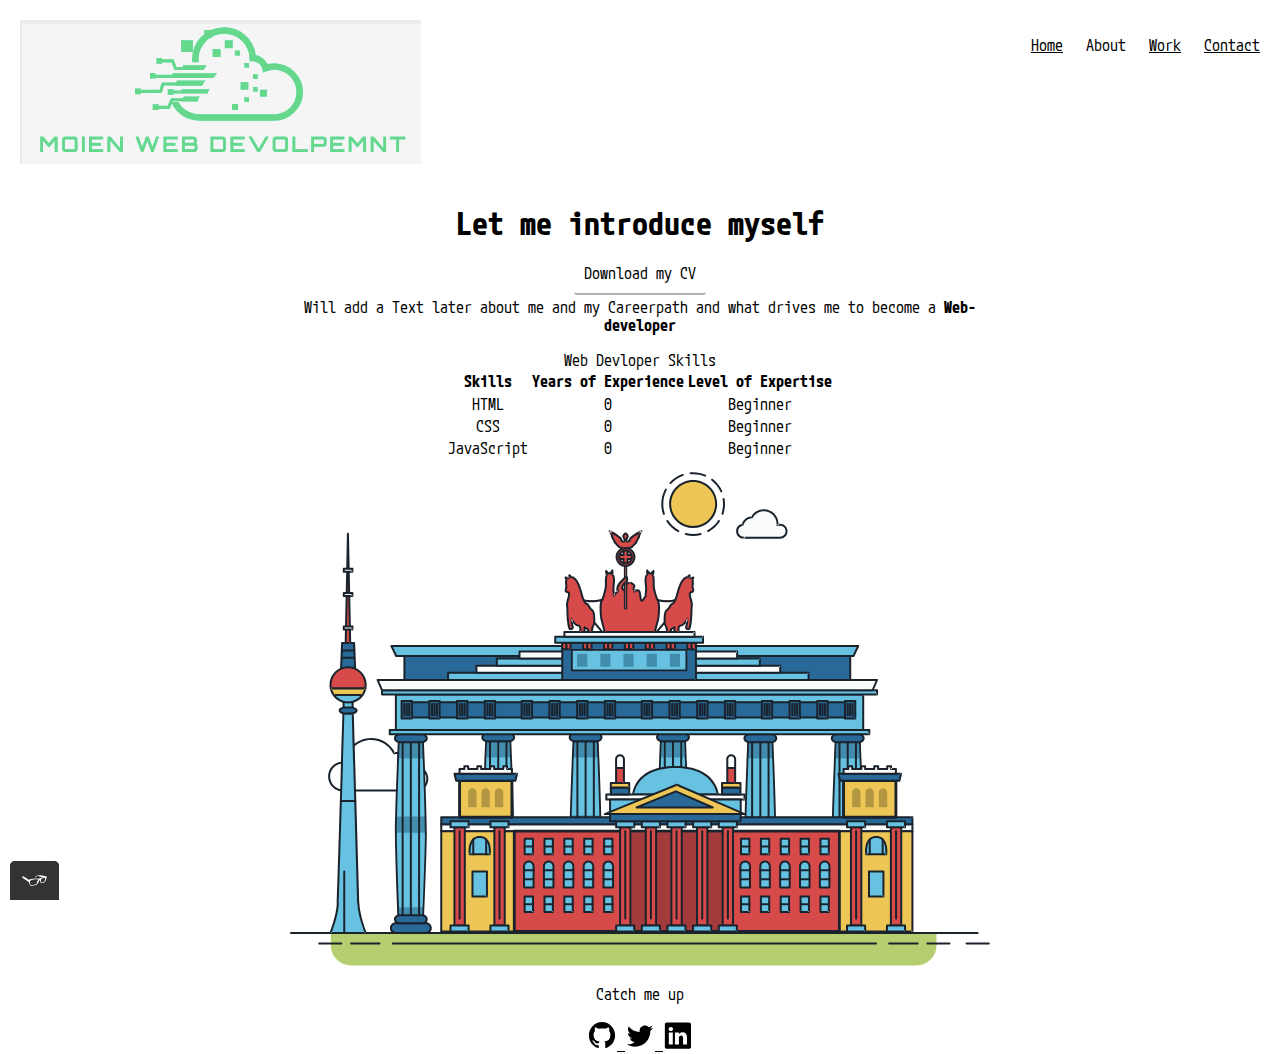
==== about.html @ 2fce2533 "Initial commit" ====
<!DOCTYPE html>
    <html>

    <head>
      <meta charset="utf-8">
      <meta name="viewport" content="width=device-width, initial-scale=1">
      <title>About Moin Etemadi</title>
      <link rel="shortcut icon" href="favicon.ico" type="image/x-icon" />
      <link rel="stylesheet" type="text/css" href="./css/normalize.css">
      <link rel="preconnect" href="https://fonts.googleapis.com">
      <link rel="preconnect" href="https://fonts.gstatic.com" crossorigin>
      <link href="https://fonts.googleapis.com/css2?family=M+PLUS+Code+Latin:wght@100&display=swap" rel="stylesheet">
      <link rel="stylesheet" type="text/css" href="css/styles.css">

    </head>

    <body>
      <header class="page-header">
    <img src="img/Logo.jpg" class="profile__Logo" alt="Logo">
    <nav class="page-header__item">
      <ul role="menubar" class="navigation-list">
        <li role="presentation">
          <a href="index.html" role="menuitem" class="navigation-list__item">Home</a>
        </li>
        <li role="presentation">
          <a href="about.html" role="menuitem" class="navigation-list__item navigation-list__item--active">About</a>
        </li>
        <li role="presentation">
          <a href="work.html" role="menuitem" class="navigation-list__item">Work</a>
        </li>
        <li role="presentation">
          <a href="contact.html" role="menuitem" class="navigation-list__item">Contact</a>
        </li>
      </ul>
    </nav>
    </header>
      <main class="about">
        <h1>Let me introduce myself </h1>
        <div>
          <a href= "https://drive.google.com/file/d/1DNandlMJC_cjnL_VWM9r4__H_6PjHU8w/view?usp=sharing" class="button1" download role="download PDF-Document">Download my CV </a>
        </div>    

        <div>
          <p> Will add a Text later about me and my Careerpath and what drives me to become a <strong> Web-developer</strong></p>


          <table Class="table">
            <caption>Web Devloper Skills</caption>
            
            <thead>
              <tr>
                <th>Skills</th>
                <th>Years of Experience</th>
                <th>Level of Expertise</th>
              </tr>
            </thead>
            <tbody>
              <tr>
                <td>HTML</td>
                <td>0</td>
                <td>Beginner</td>
              </tr>
              <tr>
                <td>CSS</td>
                <td>0</td>
                <td>Beginner</td>
              </tr>
              <tr>
                <td>JavaScript</td>
                <td>0</td>
                <td>Beginner</td>
              </tr>
            </tbody>
          </table>
        </div>

        <svg id="about-picture" xmlns="http://www.w3.org/2000/svg" class="berlin-illustration" height="auto" viewBox="0 0 700 505" xmlns:xlink="http://www.w3.org/1999/xlink">
        <defs>
            <polygon id="a" points=".06 231.917 .06 .929 688.717 .929 688.717 231.917"></polygon>
        </defs>
        <g fill="none" fill-rule="evenodd">
          <g transform="translate(0 241)" class="cloud-front">
          <path fill="#1A232C" d="M87.602,29 L87.602,28 C87.326,28.001 87.103,28.024 86.927,28.033 L86.979,29.031 L87.947,28.78 C85.741,20.282 78.041,14.002 68.852,14 C67.858,14 66.904,14.096 65.98,14.231 L66.125,15.22 L67.019,14.772 C62.626,6.015 53.567,0.001 43.102,0 C29.041,0.002 17.524,10.848 16.443,24.632 L17.44,24.71 L17.606,23.724 C16.803,23.589 15.969,23.5 15.102,23.5 C6.817,23.501 0.102,30.215 0.102,38.5 C0.102,46.785 6.817,53.499 15.102,53.5 L87.602,53.5 C94.644,53.499 100.351,47.792 100.352,40.75 C100.351,33.708 94.644,28.001 87.602,28 L87.602,30 C90.573,30 93.254,31.202 95.203,33.149 C97.15,35.097 98.351,37.778 98.352,40.75 C98.351,43.722 97.15,46.403 95.203,48.351 C93.254,50.298 90.573,51.5 87.602,51.5 L15.102,51.5 C11.509,51.5 8.265,50.046 5.909,47.692 C3.555,45.337 2.102,42.093 2.102,38.5 C2.102,34.907 3.555,31.663 5.909,29.308 C8.265,26.954 11.509,25.5 15.102,25.5 C15.831,25.5 16.553,25.575 17.273,25.697 C17.551,25.743 17.832,25.672 18.055,25.499 C18.277,25.325 18.414,25.07 18.436,24.789 C19.436,12.04 30.094,1.998 43.102,2 C52.786,1.999 61.163,7.564 65.231,15.669 C65.425,16.055 65.842,16.272 66.27,16.21 C67.132,16.084 67.988,16 68.852,16 C77.108,15.998 84.027,21.647 86.011,29.283 C86.13,29.741 86.557,30.054 87.031,30.03 C87.27,30.017 87.457,29.999 87.602,30 L87.602,29" transform="translate(38 36)"></path>
            </g>
            <path fill="#B5CE6F" d="M646.484,484.382 C646.484,489.501 644.531,494.62 640.627,498.525 C636.722,502.43 631.603,504.382 626.484,504.382 L60.873,504.382 C55.754,504.382 50.636,502.43 46.731,498.525 C42.826,494.62 40.873,489.501 40.873,484.382 L40.873,471.917 L646.484,471.917 L646.484,484.382"></path>
            <polyline fill="#67C2E2" points="334.824 185.029 101.449 185.029 106.209 195.08 563.438 195.08 568.2 185.029 334.824 185.029"></polyline>
            <path fill="#1A232C" d="M334.824,185.029 L334.824,184.029 L101.449,184.029 C101.104,184.029 100.788,184.203 100.604,184.494 C100.42,184.785 100.398,185.146 100.545,185.457 L105.306,195.508 C105.471,195.856 105.824,196.079 106.209,196.079 L563.438,196.079 C563.824,196.079 564.177,195.856 564.342,195.508 L569.104,185.457 C569.251,185.146 569.229,184.785 569.045,184.494 C568.861,184.203 568.544,184.029 568.2,184.029 L334.824,184.029 L334.824,186.029 L566.62,186.029 L562.806,194.08 L106.842,194.08 L103.029,186.029 L334.824,186.029 L334.824,185.029"></path>
            <polygon fill="#296997" points="114.416 218.974 560.222 218.974 560.222 195.08 114.416 195.08"></polygon>
            <path fill="#1A232C" d="M560.222,218.974 L560.222,217.974 L115.416,217.974 L115.416,196.079 L559.222,196.079 L559.222,218.974 L560.222,218.974 L560.222,217.974 L560.222,218.974 L561.222,218.974 L561.222,195.08 C561.222,194.816 561.115,194.559 560.929,194.372 C560.742,194.186 560.485,194.08 560.222,194.08 L114.416,194.08 C114.152,194.08 113.895,194.186 113.708,194.372 C113.522,194.559 113.416,194.816 113.416,195.08 L113.416,218.974 C113.416,219.237 113.522,219.495 113.708,219.681 C113.895,219.867 114.152,219.974 114.416,219.974 L560.222,219.974 C560.485,219.974 560.742,219.867 560.929,219.681 C561.115,219.495 561.222,219.237 561.222,218.974 L560.222,218.974"></path>
            <polygon fill="#67C2E2" points="105.85 269.08 573.225 269.08 573.225 233.398 105.85 233.398"></polygon>
            <path fill="#1A232C" d="M573.225,233.398 L573.225,232.398 L105.85,232.398 C105.587,232.398 105.329,232.505 105.143,232.691 C104.957,232.877 104.85,233.134 104.85,233.398 L104.85,269.08 C104.85,269.344 104.957,269.601 105.143,269.788 C105.329,269.974 105.587,270.08 105.85,270.08 L573.225,270.08 C573.488,270.08 573.745,269.974 573.932,269.788 C574.118,269.601 574.225,269.344 574.225,269.08 L574.225,233.398 C574.225,233.134 574.118,232.877 573.932,232.691 C573.745,232.505 573.488,232.398 573.225,232.398 L573.225,233.398 L572.225,233.398 L572.225,268.08 L106.85,268.08 L106.85,234.398 L573.225,234.398 L573.225,233.398 L572.225,233.398 L573.225,233.398"></path>
            <polygon fill="#296997" points="116.751 256.508 562.557 256.508 562.557 241.243 116.751 241.243"></polygon>
            <path fill="#1A232C" d="M562.557,256.508 L562.557,255.508 L117.75,255.508 L117.75,242.243 L561.557,242.243 L561.557,256.508 L562.557,256.508 L562.557,255.508 L562.557,256.508 L563.557,256.508 L563.557,241.243 C563.557,240.979 563.45,240.722 563.264,240.535 C563.078,240.349 562.82,240.243 562.557,240.243 L116.75,240.243 C116.487,240.243 116.23,240.349 116.043,240.535 C115.857,240.722 115.751,240.979 115.751,241.243 L115.751,256.508 C115.751,256.771 115.857,257.029 116.043,257.215 C116.23,257.401 116.487,257.508 116.751,257.508 L562.557,257.508 C562.82,257.508 563.077,257.401 563.264,257.215 C563.45,257.029 563.557,256.771 563.557,256.508 L562.557,256.508"></path>
            <polygon fill="#67C2E2" points="158.07 218.974 518.563 218.974 518.563 211.858 158.07 211.858"></polygon>
            <path fill="#1A232C" d="M518.563,211.858 L518.563,210.858 L158.07,210.858 C157.807,210.858 157.549,210.964 157.363,211.151 C157.177,211.337 157.07,211.594 157.07,211.858 L157.07,218.974 C157.07,219.237 157.177,219.495 157.363,219.681 C157.549,219.867 157.807,219.974 158.07,219.974 L518.563,219.974 C518.826,219.974 519.083,219.867 519.27,219.681 C519.456,219.495 519.562,219.237 519.562,218.974 L519.562,211.858 C519.562,211.594 519.456,211.337 519.27,211.151 C519.083,210.964 518.826,210.858 518.563,210.858 L518.563,211.858 L517.563,211.858 L517.563,217.974 L159.07,217.974 L159.07,212.858 L518.563,212.858 L518.563,211.858 L517.563,211.858 L518.563,211.858"></path>
            <polygon fill="#FBFDFC" points="186.438 211.858 490.194 211.858 490.194 204.741 186.438 204.741"></polygon>
            <path fill="#1A232C" d="M490.194,204.741 L490.194,203.741 L186.438,203.741 C186.175,203.741 185.917,203.848 185.731,204.034 C185.545,204.221 185.438,204.478 185.438,204.741 L185.438,211.858 C185.438,212.121 185.545,212.379 185.731,212.565 C185.917,212.751 186.175,212.858 186.438,212.858 L490.194,212.858 C490.458,212.858 490.715,212.751 490.902,212.565 C491.088,212.379 491.194,212.121 491.194,211.858 L491.194,204.741 C491.194,204.478 491.088,204.221 490.902,204.034 C490.715,203.848 490.458,203.741 490.194,203.741 L490.194,204.741 L489.194,204.741 L489.194,210.858 L187.438,210.858 L187.438,205.741 L490.194,205.741 L490.194,204.741 L489.194,204.741 L490.194,204.741"></path>
            <polygon fill="#67C2E2" points="206.805 204.741 469.828 204.741 469.828 197.624 206.805 197.624"></polygon>
            <path fill="#1A232C" d="M469.828,197.624 L469.828,196.624 L206.805,196.624 C206.541,196.624 206.284,196.731 206.098,196.917 C205.911,197.103 205.805,197.361 205.805,197.624 L205.805,204.741 C205.805,205.005 205.911,205.262 206.098,205.449 C206.284,205.635 206.541,205.741 206.805,205.741 L469.828,205.741 C470.091,205.741 470.349,205.635 470.535,205.449 C470.722,205.262 470.828,205.005 470.828,204.741 L470.828,197.624 C470.828,197.361 470.722,197.103 470.535,196.917 C470.349,196.731 470.091,196.624 469.828,196.624 L469.828,197.624 L468.828,197.624 L468.828,203.741 L207.805,203.741 L207.805,198.624 L469.828,198.624 L469.828,197.624 L468.828,197.624 L469.828,197.624"></path>
            <polygon fill="#FBFDFC" points="229.521 197.624 447.111 197.624 447.111 190.509 229.521 190.509"></polygon>
            <path fill="#1A232C" d="M447.111,190.509 L447.111,189.509 L229.521,189.509 C229.258,189.509 229,189.616 228.814,189.802 C228.628,189.988 228.521,190.246 228.521,190.509 L228.521,197.624 C228.521,197.888 228.628,198.145 228.814,198.332 C229,198.518 229.258,198.624 229.521,198.624 L447.111,198.624 C447.375,198.624 447.632,198.518 447.818,198.332 C448.005,198.145 448.111,197.888 448.111,197.624 L448.111,190.509 C448.111,190.246 448.005,189.988 447.818,189.802 C447.632,189.616 447.375,189.509 447.111,189.509 L447.111,190.509 L446.111,190.509 L446.111,196.624 L230.521,196.624 L230.521,191.509 L447.111,191.509 L447.111,190.509 L446.111,190.509 L447.111,190.509"></path>
            <path fill="#67C2E2" d="M135.607,355.447 C135.163,337.766 134.264,313.326 133.648,297.387 C133.274,287.721 133.004,281.18 133.004,281.18 L108.722,281.18 C108.722,281.18 108.452,287.721 108.079,297.387 C107.462,313.326 106.563,337.766 106.119,355.447 C105.953,362.059 105.85,367.732 105.85,371.653 L105.85,371.654 C105.85,386.117 107.243,424.332 108.089,446.189 C108.457,455.706 108.722,462.126 108.722,462.126 L133.004,462.126 C133.004,462.126 133.269,455.706 133.637,446.189 C134.482,424.332 135.876,386.117 135.876,371.654 L135.876,371.653 C135.876,367.732 135.773,362.059 135.607,355.447"></path>
            <path fill="#428DAE" d="M133.648 297.387L108.079 297.387C108.452 287.721 108.722 281.18 108.722 281.18L133.004 281.18C133.004 281.18 133.274 287.721 133.648 297.387M135.876 371.654L105.85 371.654 105.85 371.653C105.85 367.732 105.953 362.059 106.119 355.447L135.607 355.447C135.773 362.059 135.876 367.732 135.876 371.653L135.876 371.654M133.004 462.126L108.722 462.126C108.722 462.126 108.457 455.706 108.089 446.189L133.637 446.189C133.269 455.706 133.004 462.126 133.004 462.126"></path>
            <path fill="#1A232C" d="M109.612,461.199 L132.114,461.199 C132.447,453.007 134.949,390.886 134.949,371.653 C134.949,352.42 132.447,290.299 132.114,282.108 L109.612,282.108 C109.279,290.299 106.778,352.42 106.778,371.653 C106.778,390.886 109.279,453.007 109.612,461.199 Z M133.895,463.054 L107.832,463.054 L107.794,462.164 C107.766,461.466 104.922,392.193 104.922,371.653 C104.922,351.114 107.766,281.839 107.794,281.142 L107.832,280.252 L133.895,280.252 L133.931,281.142 C133.96,281.839 136.804,351.114 136.804,371.653 C136.804,392.193 133.96,461.466 133.931,462.164 L133.895,463.054 L133.895,463.054 Z"></path>
            <path fill="#1A232C" d="M111.638 281.18L111.638 462.126C111.638 462.679 112.086 463.126 112.638 463.126 113.19 463.126 113.638 462.679 113.638 462.126L113.638 281.18C113.638 280.628 113.19 280.18 112.638 280.18 112.086 280.18 111.638 280.628 111.638 281.18M119.863 281.18L119.863 462.126C119.863 462.679 120.311 463.126 120.863 463.126 121.416 463.126 121.863 462.679 121.863 462.126L121.863 281.18C121.863 280.628 121.416 280.18 120.863 280.18 120.311 280.18 119.863 280.628 119.863 281.18M128.088 281.18L128.088 462.126C128.088 462.679 128.536 463.126 129.088 463.126 129.64 463.126 130.088 462.679 130.088 462.126L130.088 281.18C130.088 280.628 129.64 280.18 129.088 280.18 128.536 280.18 128.088 280.628 128.088 281.18"></path>
            <path fill="#296997" d="M136.79,277.265 C136.79,279.418 134.675,281.18 132.09,281.18 L109.636,281.18 C107.051,281.18 104.936,279.418 104.936,277.265 C104.936,275.111 107.051,273.349 109.636,273.349 L132.09,273.349 C134.675,273.349 136.79,275.111 136.79,277.265"></path>
            <path fill="#1A232C" d="M136.79,277.265 L135.79,277.265 C135.789,278.005 135.433,278.704 134.769,279.262 C134.109,279.814 133.155,280.181 132.09,280.18 L109.636,280.18 C108.571,280.181 107.617,279.814 106.956,279.262 C106.293,278.704 105.936,278.005 105.936,277.265 C105.936,276.524 106.293,275.825 106.957,275.267 C107.617,274.715 108.571,274.348 109.636,274.349 L132.09,274.349 C133.155,274.348 134.109,274.716 134.769,275.267 C135.433,275.825 135.789,276.524 135.79,277.265 L137.79,277.265 C137.791,275.851 137.09,274.593 136.049,273.731 C135.006,272.863 133.61,272.35 132.09,272.349 L109.636,272.349 C108.116,272.35 106.72,272.863 105.676,273.731 C104.636,274.593 103.935,275.851 103.936,277.265 C103.935,278.678 104.636,279.937 105.677,280.798 C106.72,281.666 108.116,282.179 109.636,282.18 L132.09,282.18 C133.61,282.179 135.006,281.666 136.049,280.798 C137.09,279.937 137.791,278.678 137.79,277.265 L136.79,277.265"></path>
            <path fill="#296997" d="M140.775,467.217 C140.775,469.803 138.661,471.917 136.076,471.917 L105.65,471.917 C103.065,471.917 100.951,469.803 100.951,467.217 L100.951,466.825 C100.951,464.241 103.065,462.126 105.65,462.126 L136.076,462.126 C138.661,462.126 140.775,464.241 140.775,466.825 L140.775,467.217"></path>
            <path fill="#1A232C" d="M140.775,467.217 L139.775,467.217 C139.775,468.235 139.361,469.155 138.688,469.83 C138.013,470.503 137.093,470.917 136.076,470.917 L105.65,470.917 C104.633,470.917 103.713,470.504 103.038,469.83 C102.365,469.155 101.951,468.235 101.951,467.217 L101.951,466.825 C101.951,465.808 102.365,464.889 103.038,464.214 C103.713,463.54 104.633,463.127 105.65,463.126 L136.076,463.126 C137.093,463.127 138.013,463.54 138.688,464.214 C139.362,464.889 139.775,465.808 139.775,466.825 L139.775,467.217 L141.775,467.217 L141.775,466.825 C141.772,463.684 139.217,461.13 136.076,461.126 L105.65,461.126 C102.509,461.13 99.955,463.684 99.951,466.825 L99.951,467.217 C99.954,470.36 102.509,472.914 105.65,472.917 L136.076,472.917 C139.217,472.914 141.772,470.36 141.775,467.217 L140.775,467.217"></path>
            <path fill="#296997" d="M136.79,458.208 C136.79,460.363 134.675,462.126 132.09,462.126 L109.636,462.126 C107.051,462.126 104.936,460.363 104.936,458.208 C104.936,456.057 107.051,454.292 109.636,454.292 L132.09,454.292 C134.675,454.292 136.79,456.057 136.79,458.208"></path>
            <path fill="#1A232C" d="M136.79,458.208 L135.79,458.208 C135.789,458.949 135.432,459.649 134.769,460.207 C134.108,460.76 133.154,461.128 132.09,461.126 L109.636,461.126 C108.572,461.128 107.617,460.76 106.957,460.207 C106.293,459.649 105.936,458.949 105.936,458.208 C105.936,457.47 106.293,456.77 106.957,456.212 C107.617,455.659 108.572,455.291 109.636,455.292 L132.09,455.292 C133.154,455.291 134.108,455.659 134.769,456.212 C135.433,456.77 135.789,457.47 135.79,458.208 L137.79,458.208 C137.791,456.796 137.09,455.538 136.05,454.675 C135.006,453.808 133.61,453.294 132.09,453.292 L109.636,453.292 C108.115,453.294 106.719,453.808 105.676,454.675 C104.636,455.538 103.935,456.796 103.936,458.208 C103.935,459.622 104.636,460.881 105.676,461.743 C106.72,462.611 108.116,463.125 109.636,463.126 L132.09,463.126 C133.61,463.125 135.006,462.611 136.05,461.743 C137.09,460.881 137.791,459.622 137.79,458.208 L136.79,458.208"></path>
            <path fill="#67C2E2" d="M572.471,355.447 C572.025,337.766 571.126,313.326 570.51,297.387 C570.137,287.721 569.867,281.18 569.867,281.18 L545.585,281.18 C545.585,281.18 545.315,287.721 544.942,297.387 C544.326,313.326 543.427,337.766 542.981,355.447 C542.815,362.059 542.713,367.732 542.713,371.653 L542.713,371.654 C542.713,386.117 544.107,424.332 544.952,446.189 C545.32,455.706 545.585,462.126 545.585,462.126 L569.867,462.126 C569.867,462.126 570.132,455.706 570.499,446.189 C571.346,424.332 572.739,386.117 572.739,371.654 L572.739,371.653 C572.739,367.732 572.637,362.059 572.471,355.447"></path>
            <path fill="#428DAE" d="M569.582 297.387L566.951 297.387 566.951 282.108 568.977 282.108C569.063 284.206 569.29 289.841 569.582 297.387M564.951 297.387L545.871 297.387C546.162 289.841 546.39 284.206 546.476 282.108L564.951 282.108 564.951 297.387M571.8 369.187L566.951 369.187 566.951 356.265 571.562 356.265C571.685 361.272 571.771 365.701 571.8 369.187M564.951 369.187L543.653 369.187C543.684 365.512 543.777 360.79 543.912 355.447L553.551 355.447 553.551 356.265 564.951 356.265 564.951 369.187"></path>
            <path fill="#1A232C" d="M546.476,461.199 L568.977,461.199 C569.31,453.007 571.812,390.886 571.812,371.653 C571.812,352.42 569.31,290.299 568.977,282.108 L546.476,282.108 C546.142,290.299 543.642,352.42 543.642,371.653 C543.642,390.886 546.142,453.007 546.476,461.199 M570.758,463.054 L544.694,463.054 L544.658,462.164 C544.629,461.466 541.785,392.193 541.785,371.653 C541.785,351.114 544.629,281.839 544.658,281.142 L544.694,280.252 L570.758,280.252 L570.795,281.142 C570.823,281.839 573.667,351.114 573.667,371.653 C573.667,392.193 570.823,461.466 570.795,462.164 L570.758,463.054"></path>
            <path fill="#1A232C" d="M548.501 281.18L548.501 462.126C548.501 462.679 548.949 463.126 549.501 463.126 550.053 463.126 550.501 462.679 550.501 462.126L550.501 281.18C550.501 280.628 550.053 280.18 549.501 280.18 548.949 280.18 548.501 280.628 548.501 281.18M556.727 281.18L556.727 462.126C556.727 462.679 557.174 463.126 557.727 463.126 558.279 463.126 558.727 462.679 558.727 462.126L558.727 281.18C558.727 280.628 558.279 280.18 557.727 280.18 557.174 280.18 556.727 280.628 556.727 281.18M564.951 281.18L564.951 462.126C564.951 462.679 565.399 463.126 565.951 463.126 566.503 463.126 566.951 462.679 566.951 462.126L566.951 281.18C566.951 280.628 566.503 280.18 565.951 280.18 565.399 280.18 564.951 280.628 564.951 281.18"></path>
            <path fill="#296997" d="M573.653,277.265 C573.653,279.418 571.537,281.18 568.953,281.18 L546.499,281.18 C543.915,281.18 541.799,279.418 541.799,277.265 C541.799,275.111 543.915,273.349 546.499,273.349 L568.953,273.349 C571.537,273.349 573.653,275.111 573.653,277.265"></path>
            <path fill="#1A232C" d="M573.653,277.265 L572.653,277.265 C572.653,278.005 572.296,278.704 571.632,279.262 C570.972,279.814 570.017,280.181 568.953,280.18 L546.499,280.18 C545.435,280.181 544.48,279.814 543.82,279.262 C543.156,278.704 542.8,278.005 542.799,277.265 C542.8,276.525 543.156,275.825 543.82,275.267 C544.481,274.715 545.435,274.348 546.499,274.349 L568.953,274.349 C570.017,274.348 570.972,274.715 571.632,275.267 C572.296,275.825 572.653,276.525 572.653,277.265 L574.653,277.265 C574.654,275.851 573.953,274.593 572.912,273.731 C571.869,272.863 570.473,272.35 568.953,272.349 L546.499,272.349 C544.979,272.35 543.583,272.863 542.54,273.731 C541.499,274.593 540.798,275.851 540.799,277.265 C540.798,278.679 541.499,279.937 542.54,280.798 C543.583,281.666 544.979,282.179 546.499,282.18 L568.953,282.18 C570.473,282.179 571.869,281.666 572.912,280.798 C573.953,279.937 574.654,278.679 574.653,277.265 L573.653,277.265"></path>
            <path fill="#296997" d="M577.639,467.217 C577.639,469.803 575.524,471.917 572.938,471.917 L542.514,471.917 C539.929,471.917 537.813,469.803 537.813,467.217 L537.813,466.825 C537.813,464.241 539.929,462.126 542.514,462.126 L572.938,462.126 C575.524,462.126 577.639,464.241 577.639,466.825 L577.639,467.217"></path>
            <path fill="#1A232C" d="M577.639,467.217 L576.639,467.217 C576.638,468.235 576.225,469.155 575.551,469.83 C574.876,470.503 573.956,470.917 572.938,470.917 L542.514,470.917 C541.497,470.917 540.576,470.503 539.901,469.83 C539.227,469.155 538.814,468.234 538.813,467.217 L538.813,466.825 C538.814,465.808 539.227,464.889 539.901,464.214 C540.576,463.54 541.497,463.127 542.514,463.126 L572.938,463.126 C573.956,463.127 574.876,463.54 575.551,464.214 C576.225,464.888 576.638,465.808 576.639,466.825 L576.639,467.217 L578.639,467.217 L578.639,466.825 C578.635,463.684 576.081,461.13 572.938,461.126 L542.514,461.126 C539.372,461.13 536.817,463.684 536.813,466.825 L536.813,467.217 C536.817,470.36 539.372,472.914 542.514,472.917 L572.938,472.917 C576.081,472.914 578.635,470.359 578.639,467.217 L577.639,467.217"></path>
            <path fill="#296997" d="M573.653,458.208 C573.653,460.363 571.537,462.126 568.953,462.126 L546.499,462.126 C543.915,462.126 541.799,460.363 541.799,458.208 C541.799,456.057 543.915,454.292 546.499,454.292 L568.953,454.292 C571.537,454.292 573.653,456.057 573.653,458.208"></path>
            <path fill="#1A232C" d="M573.653,458.208 L572.653,458.208 C572.653,458.949 572.296,459.649 571.632,460.207 C570.971,460.76 570.017,461.128 568.953,461.126 L546.499,461.126 C545.435,461.128 544.481,460.76 543.82,460.207 C543.157,459.649 542.799,458.949 542.799,458.208 C542.799,457.47 543.156,456.77 543.82,456.212 C544.481,455.659 545.435,455.291 546.499,455.292 L568.953,455.292 C570.017,455.291 570.971,455.659 571.632,456.212 C572.296,456.77 572.653,457.47 572.653,458.208 L574.653,458.208 C574.654,456.796 573.953,455.538 572.912,454.675 C571.869,453.808 570.473,453.294 568.953,453.292 L546.499,453.292 C544.979,453.294 543.583,453.808 542.54,454.675 C541.499,455.538 540.798,456.796 540.799,458.208 C540.798,459.622 541.499,460.881 542.54,461.743 C543.583,462.611 544.979,463.125 546.499,463.126 L568.953,463.126 C570.473,463.125 571.869,462.611 572.912,461.743 C573.953,460.881 574.654,459.622 574.653,458.208 L573.653,458.208"></path>
            <path fill="#67C2E2" d="M485.098,355.447 C484.654,337.766 483.753,313.326 483.137,297.387 C482.764,287.721 482.494,281.18 482.494,281.18 L458.213,281.18 C458.213,281.18 457.942,287.721 457.569,297.387 C456.953,313.326 456.055,337.766 455.608,355.447 C455.443,362.059 455.34,367.732 455.34,371.653 L455.34,371.654 C455.34,386.117 456.733,424.332 457.58,446.189 C457.948,455.706 458.213,462.126 458.213,462.126 L482.494,462.126 C482.494,462.126 482.759,455.706 483.126,446.189 C483.973,424.332 485.366,386.117 485.366,371.654 L485.366,371.653 C485.366,367.732 485.265,362.059 485.098,355.447"></path>
            <path fill="#428DAE" d="M483.137 297.387L457.569 297.387C457.942 287.721 458.213 281.18 458.213 281.18L482.494 281.18C482.494 281.18 482.764 287.721 483.137 297.387M485.355 369.187L455.351 369.187C455.382 365.502 455.475 360.78 455.608 355.447L485.098 355.447C485.232 360.78 485.325 365.502 485.355 369.187"></path>
            <path fill="#1A232C" d="M459.103,461.199 L481.605,461.199 C481.938,453.007 484.439,390.886 484.439,371.653 C484.439,352.42 481.938,290.299 481.605,282.108 L459.103,282.108 C458.769,290.299 456.268,352.42 456.268,371.653 C456.268,390.886 458.769,453.007 459.103,461.199 Z M483.386,463.054 L457.321,463.054 L457.285,462.164 C457.256,461.466 454.412,392.193 454.412,371.653 C454.412,351.114 457.256,281.839 457.285,281.142 L457.321,280.252 L483.386,280.252 L483.422,281.142 C483.45,281.839 486.294,351.114 486.294,371.653 C486.294,392.193 483.45,461.466 483.422,462.164 L483.386,463.054 L483.386,463.054 Z"></path>
            <path fill="#1A232C" d="M461.128 281.18L461.128 462.126C461.128 462.679 461.576 463.126 462.128 463.126 462.68 463.126 463.128 462.679 463.128 462.126L463.128 281.18C463.128 280.628 462.68 280.18 462.128 280.18 461.576 280.18 461.128 280.628 461.128 281.18M469.354 281.18L469.354 462.126C469.354 462.679 469.801 463.126 470.354 463.126 470.906 463.126 471.354 462.679 471.354 462.126L471.354 281.18C471.354 280.628 470.906 280.18 470.354 280.18 469.801 280.18 469.354 280.628 469.354 281.18M477.578 281.18L477.578 462.126C477.578 462.679 478.026 463.126 478.578 463.126 479.13 463.126 479.578 462.679 479.578 462.126L479.578 281.18C479.578 280.628 479.13 280.18 478.578 280.18 478.026 280.18 477.578 280.628 477.578 281.18"></path>
            <path fill="#296997" d="M486.281,277.265 C486.281,279.418 484.164,281.18 481.58,281.18 L459.126,281.18 C456.542,281.18 454.426,279.418 454.426,277.265 C454.426,275.111 456.542,273.349 459.126,273.349 L481.58,273.349 C484.164,273.349 486.281,275.111 486.281,277.265"></path>
            <path fill="#1A232C" d="M486.281,277.265 L485.281,277.265 C485.281,278.005 484.924,278.704 484.26,279.262 C483.599,279.814 482.644,280.181 481.58,280.18 L459.126,280.18 C458.062,280.181 457.107,279.814 456.447,279.262 C455.783,278.704 455.427,278.005 455.426,277.265 C455.427,276.525 455.783,275.825 456.447,275.267 C457.108,274.715 458.062,274.348 459.126,274.349 L481.58,274.349 C482.644,274.348 483.599,274.716 484.26,275.268 C484.924,275.825 485.281,276.525 485.281,277.265 L487.281,277.265 C487.282,275.851 486.58,274.593 485.54,273.731 C484.496,272.863 483.1,272.35 481.58,272.349 L459.126,272.349 C457.606,272.35 456.21,272.863 455.167,273.731 C454.126,274.593 453.425,275.851 453.426,277.265 C453.425,278.679 454.126,279.937 455.167,280.798 C456.21,281.666 457.606,282.179 459.126,282.18 L481.58,282.18 C483.1,282.179 484.496,281.666 485.54,280.799 C486.58,279.937 487.282,278.679 487.281,277.265 L486.281,277.265"></path>
            <path fill="#296997" d="M490.266,467.217 C490.266,469.803 488.151,471.917 485.565,471.917 L455.141,471.917 C452.556,471.917 450.44,469.803 450.44,467.217 L450.44,466.825 C450.44,464.241 452.556,462.126 455.141,462.126 L485.565,462.126 C488.151,462.126 490.266,464.241 490.266,466.825 L490.266,467.217"></path>
            <path fill="#1A232C" d="M490.266,467.217 L489.266,467.217 C489.265,468.235 488.852,469.155 488.178,469.83 C487.503,470.503 486.583,470.917 485.565,470.917 L455.141,470.917 C454.124,470.917 453.203,470.503 452.528,469.83 C451.854,469.155 451.441,468.234 451.44,467.217 L451.44,466.825 C451.441,465.808 451.854,464.889 452.528,464.214 C453.203,463.54 454.124,463.127 455.141,463.126 L485.565,463.126 C486.583,463.127 487.503,463.54 488.178,464.214 C488.852,464.888 489.265,465.808 489.266,466.825 L489.266,467.217 L491.266,467.217 L491.266,466.825 C491.262,463.684 488.708,461.13 485.565,461.126 L455.141,461.126 C451.999,461.13 449.444,463.684 449.44,466.825 L449.44,467.217 C449.444,470.36 451.999,472.914 455.141,472.917 L485.565,472.917 C488.708,472.914 491.262,470.359 491.266,467.217 L490.266,467.217"></path>
            <path fill="#296997" d="M486.281,458.208 C486.281,460.363 484.164,462.126 481.58,462.126 L459.126,462.126 C456.542,462.126 454.426,460.363 454.426,458.208 C454.426,456.057 456.542,454.292 459.126,454.292 L481.58,454.292 C484.164,454.292 486.281,456.057 486.281,458.208"></path>
            <path fill="#1A232C" d="M486.281,458.208 L485.281,458.208 C485.281,458.949 484.923,459.649 484.26,460.207 C483.599,460.76 482.644,461.128 481.58,461.126 L459.126,461.126 C458.062,461.128 457.108,460.76 456.447,460.207 C455.784,459.649 455.427,458.949 455.426,458.208 C455.426,457.47 455.783,456.77 456.447,456.212 C457.108,455.659 458.062,455.291 459.126,455.292 L481.58,455.292 C482.644,455.291 483.598,455.659 484.26,456.212 C484.924,456.77 485.281,457.47 485.281,458.208 L487.281,458.208 C487.282,456.795 486.58,455.538 485.54,454.675 C484.496,453.808 483.1,453.294 481.58,453.292 L459.126,453.292 C457.606,453.294 456.21,453.808 455.167,454.675 C454.126,455.538 453.425,456.796 453.426,458.208 C453.425,459.622 454.126,460.881 455.167,461.743 C456.21,462.611 457.606,463.125 459.126,463.126 L481.58,463.126 C483.1,463.125 484.496,462.611 485.54,461.743 C486.581,460.881 487.282,459.622 487.281,458.208 L486.281,458.208"></path>
            <path fill="#67C2E2" d="M397.726,354.466 C397.28,336.787 396.381,312.346 395.765,296.407 C395.392,286.742 395.122,280.2 395.122,280.2 L370.84,280.2 C370.84,280.2 370.57,286.742 370.197,296.407 C369.581,312.346 368.682,336.787 368.236,354.466 C368.07,361.078 367.968,366.751 367.968,370.672 L367.968,370.673 C367.968,385.136 369.361,423.352 370.207,445.208 C370.575,454.726 370.84,461.146 370.84,461.146 L395.122,461.146 C395.122,461.146 395.386,454.726 395.754,445.208 C396.601,423.352 397.994,385.136 397.994,370.673 L397.994,370.672 C397.994,366.751 397.892,361.078 397.726,354.466"></path>
            <path fill="#428DAE" d="M394.837 296.407L392.206 296.407 392.206 281.127 394.233 281.127C394.318 283.225 394.545 288.861 394.837 296.407L394.837 296.407zM383.981 296.407L390.206 296.407 390.206 281.127 383.981 281.127 383.981 296.407zM375.756 296.407L381.98 296.407 381.98 281.127 375.756 281.127 375.756 296.407zM373.756 296.407L371.126 296.407C371.417 288.861 371.645 283.225 371.73 281.127L373.756 281.127 373.756 296.407 373.756 296.407zM397.062 369.187L392.206 369.187 392.206 354.466 396.796 354.466C396.943 360.298 397.041 365.389 397.062 369.187L397.062 369.187zM383.981 369.187L390.206 369.187 390.206 354.466 383.981 354.466 383.981 369.187zM375.756 369.187L381.98 369.187 381.98 354.466 375.756 354.466 375.756 369.187zM373.756 369.187L368.9 369.187C368.921 365.389 369.019 360.298 369.166 354.466L373.756 354.466 373.756 369.187 373.756 369.187z"></path>
            <path fill="#1A232C" d="M371.73,460.218 L394.233,460.218 C394.565,452.027 397.066,389.906 397.066,370.672 C397.066,351.44 394.565,289.319 394.233,281.127 L371.73,281.127 C371.397,289.319 368.895,351.44 368.895,370.672 C368.895,389.906 371.397,452.027 371.73,460.218 M396.013,462.074 L369.949,462.074 L369.912,461.184 C369.884,460.486 367.04,391.212 367.04,370.672 C367.04,350.133 369.884,280.859 369.912,280.162 L369.949,279.272 L396.013,279.272 L396.05,280.162 C396.078,280.859 398.922,350.133 398.922,370.672 C398.922,391.212 396.078,460.486 396.05,461.184 L396.013,462.074"></path>
            <path fill="#1A232C" d="M373.756 280.2L373.756 461.146C373.756 461.698 374.203 462.146 374.756 462.146 375.308 462.146 375.756 461.698 375.756 461.146L375.756 280.2C375.756 279.647 375.308 279.2 374.756 279.2 374.203 279.2 373.756 279.647 373.756 280.2M381.98 280.2L381.98 461.146C381.98 461.698 382.428 462.146 382.98 462.146 383.533 462.146 383.981 461.698 383.981 461.146L383.981 280.2C383.981 279.647 383.533 279.2 382.98 279.2 382.428 279.2 381.98 279.647 381.98 280.2M390.206 280.2L390.206 461.146C390.206 461.698 390.654 462.146 391.206 462.146 391.758 462.146 392.206 461.698 392.206 461.146L392.206 280.2C392.206 279.647 391.758 279.2 391.206 279.2 390.654 279.2 390.206 279.647 390.206 280.2"></path>
            <path fill="#296997" d="M398.908,276.285 C398.908,278.439 396.792,280.2 394.208,280.2 L371.754,280.2 C369.17,280.2 367.053,278.439 367.053,276.285 C367.053,274.13 369.17,272.369 371.754,272.369 L394.208,272.369 C396.792,272.369 398.908,274.13 398.908,276.285"></path>
            <path fill="#1A232C" d="M398.908,276.285 L397.908,276.285 C397.907,277.025 397.551,277.724 396.887,278.281 C396.227,278.833 395.272,279.201 394.208,279.2 L371.754,279.2 C370.69,279.201 369.735,278.833 369.074,278.281 C368.41,277.724 368.053,277.025 368.053,276.285 C368.053,275.544 368.41,274.845 369.074,274.287 C369.735,273.735 370.69,273.367 371.754,273.369 L394.208,273.369 C395.272,273.367 396.227,273.735 396.887,274.287 C397.551,274.844 397.907,275.544 397.908,276.285 L399.908,276.285 C399.909,274.871 399.208,273.612 398.167,272.75 C397.124,271.883 395.728,271.37 394.208,271.369 L371.754,271.369 C370.234,271.37 368.838,271.883 367.794,272.75 C366.754,273.612 366.052,274.871 366.053,276.285 C366.052,277.699 366.754,278.957 367.795,279.818 C368.838,280.686 370.234,281.198 371.754,281.2 L394.208,281.2 C395.728,281.198 397.123,280.686 398.167,279.818 C399.208,278.957 399.909,277.698 399.908,276.285 L398.908,276.285"></path>
            <path fill="#296997" d="M402.894,466.237 C402.894,468.823 400.779,470.937 398.193,470.937 L367.768,470.937 C365.183,470.937 363.068,468.823 363.068,466.237 L363.068,465.844 C363.068,463.26 365.183,461.146 367.768,461.146 L398.193,461.146 C400.779,461.146 402.894,463.26 402.894,465.844 L402.894,466.237"></path>
            <path fill="#1A232C" d="M402.894,466.237 L401.894,466.237 C401.893,467.254 401.48,468.174 400.806,468.849 C400.131,469.523 399.211,469.937 398.193,469.937 L367.768,469.937 C366.751,469.937 365.831,469.523 365.156,468.849 C364.482,468.174 364.069,467.254 364.068,466.237 L364.068,465.844 C364.069,464.828 364.482,463.908 365.156,463.233 C365.831,462.56 366.751,462.146 367.768,462.146 L398.193,462.146 C399.211,462.146 400.131,462.56 400.806,463.233 C401.48,463.908 401.893,464.828 401.894,465.844 L401.894,466.237 L403.894,466.237 L403.894,465.844 C403.89,462.703 401.336,460.15 398.193,460.146 L367.768,460.146 C364.626,460.15 362.072,462.703 362.068,465.844 L362.068,466.237 C362.072,469.379 364.626,471.933 367.768,471.937 L398.193,471.937 C401.336,471.933 403.89,469.379 403.894,466.237 L402.894,466.237"></path>
            <path fill="#296997" d="M398.908,457.228 C398.908,459.382 396.792,461.146 394.208,461.146 L371.754,461.146 C369.17,461.146 367.053,459.382 367.053,457.228 C367.053,455.077 369.17,453.312 371.754,453.312 L394.208,453.312 C396.792,453.312 398.908,455.077 398.908,457.228"></path>
            <path fill="#1A232C" d="M398.908,457.228 L397.908,457.228 C397.908,457.968 397.55,458.669 396.887,459.226 C396.226,459.779 395.272,460.147 394.208,460.146 L371.754,460.146 C370.69,460.147 369.736,459.779 369.074,459.226 C368.411,458.668 368.053,457.968 368.053,457.228 C368.053,456.489 368.41,455.789 369.074,455.231 C369.736,454.679 370.69,454.311 371.754,454.312 L394.208,454.312 C395.272,454.311 396.226,454.679 396.887,455.231 C397.551,455.789 397.908,456.489 397.908,457.228 L399.908,457.228 C399.909,455.815 399.208,454.557 398.167,453.695 C397.124,452.827 395.728,452.313 394.208,452.312 L371.754,452.312 C370.234,452.313 368.838,452.827 367.794,453.695 C366.754,454.557 366.052,455.815 366.053,457.228 C366.052,458.642 366.753,459.901 367.794,460.763 C368.838,461.631 370.234,462.145 371.754,462.146 L394.208,462.146 C395.728,462.145 397.124,461.631 398.167,460.763 C399.208,459.9 399.909,458.642 399.908,457.228 L398.908,457.228"></path>
            <path fill="#67C2E2" d="M310.353,354.466 C309.908,336.787 309.009,312.346 308.393,296.407 C308.019,286.742 307.75,280.2 307.75,280.2 L283.467,280.2 C283.467,280.2 283.198,286.742 282.824,296.407 C282.208,312.346 281.309,336.787 280.864,354.466 C280.698,361.078 280.596,366.751 280.596,370.672 L280.596,370.673 C280.596,385.136 281.989,423.352 282.834,445.208 C283.202,454.726 283.467,461.146 283.467,461.146 L307.75,461.146 C307.75,461.146 308.014,454.726 308.382,445.208 C309.228,423.352 310.622,385.136 310.622,370.673 L310.622,370.672 C310.622,366.751 310.518,361.078 310.353,354.466"></path>
            <path fill="#428DAE" d="M308.393 296.407L282.824 296.407C283.198 286.742 283.467 280.2 283.467 280.2L307.75 280.2C307.75 280.2 308.019 286.742 308.393 296.407M310.617 369.187L280.6 369.187C280.621 365.377 280.718 360.285 280.864 354.466L310.353 354.466C310.498 360.285 310.596 365.377 310.617 369.187"></path>
            <path fill="#1A232C" d="M284.357,460.218 L306.86,460.218 C307.193,452.027 309.694,389.906 309.694,370.672 C309.694,351.44 307.193,289.319 306.86,281.127 L284.357,281.127 C284.024,289.319 281.523,351.44 281.523,370.672 C281.523,389.906 284.024,452.027 284.357,460.218 Z M308.639,462.074 L282.576,462.074 L282.54,461.184 C282.511,460.486 279.668,391.212 279.668,370.672 C279.668,350.133 282.511,280.859 282.54,280.162 L282.576,279.272 L308.639,279.272 L308.677,280.162 C308.706,280.859 311.549,350.133 311.549,370.672 C311.549,391.212 308.706,460.486 308.677,461.184 L308.639,462.074 L308.639,462.074 Z"></path>
            <path fill="#1A232C" d="M286.383 280.2L286.383 461.146C286.383 461.698 286.831 462.146 287.383 462.146 287.936 462.146 288.383 461.698 288.383 461.146L288.383 280.2C288.383 279.647 287.936 279.2 287.383 279.2 286.831 279.2 286.383 279.647 286.383 280.2M294.608 280.2L294.608 461.146C294.608 461.698 295.056 462.146 295.608 462.146 296.161 462.146 296.608 461.698 296.608 461.146L296.608 280.2C296.608 279.647 296.161 279.2 295.608 279.2 295.056 279.2 294.608 279.647 294.608 280.2M302.834 280.2L302.834 461.146C302.834 461.698 303.281 462.146 303.834 462.146 304.386 462.146 304.834 461.698 304.834 461.146L304.834 280.2C304.834 279.647 304.386 279.2 303.834 279.2 303.281 279.2 302.834 279.647 302.834 280.2"></path>
            <path fill="#296997" d="M311.535,276.285 C311.535,278.439 309.42,280.2 306.836,280.2 L284.381,280.2 C281.797,280.2 279.681,278.439 279.681,276.285 C279.681,274.13 281.797,272.369 284.381,272.369 L306.836,272.369 C309.42,272.369 311.535,274.13 311.535,276.285"></path>
            <path fill="#1A232C" d="M311.535,276.285 L310.535,276.285 C310.534,277.025 310.177,277.724 309.514,278.282 C308.854,278.833 307.901,279.201 306.836,279.2 L284.381,279.2 C283.316,279.201 282.362,278.833 281.702,278.281 C281.038,277.724 280.681,277.025 280.681,276.285 C280.681,275.544 281.038,274.844 281.702,274.287 C282.362,273.735 283.317,273.367 284.381,273.369 L306.836,273.369 C307.9,273.367 308.854,273.735 309.514,274.287 C310.177,274.844 310.534,275.544 310.535,276.285 L312.535,276.285 C312.535,274.871 311.835,273.613 310.795,272.75 C309.751,271.883 308.356,271.37 306.836,271.369 L284.381,271.369 C282.861,271.37 281.465,271.883 280.422,272.75 C279.381,273.612 278.68,274.871 278.681,276.285 C278.68,277.698 279.381,278.957 280.422,279.818 C281.465,280.686 282.861,281.198 284.381,281.2 L306.836,281.2 C308.356,281.198 309.751,280.685 310.794,279.818 C311.835,278.956 312.535,277.698 312.535,276.285 L311.535,276.285"></path>
            <path fill="#296997" d="M315.522,466.237 C315.522,468.823 313.407,470.937 310.821,470.937 L280.396,470.937 C277.811,470.937 275.696,468.823 275.696,466.237 L275.696,465.844 C275.696,463.26 277.811,461.146 280.396,461.146 L310.821,461.146 C313.407,461.146 315.522,463.26 315.522,465.844 L315.522,466.237"></path>
            <path fill="#1A232C" d="M315.522,466.237 L314.522,466.237 C314.521,467.254 314.108,468.174 313.434,468.849 C312.759,469.523 311.838,469.937 310.821,469.937 L280.396,469.937 C279.379,469.937 278.458,469.523 277.783,468.849 C277.11,468.174 276.696,467.254 276.696,466.237 L276.696,465.844 C276.696,464.828 277.11,463.908 277.783,463.233 C278.458,462.56 279.379,462.146 280.396,462.146 L310.821,462.146 C311.838,462.146 312.759,462.56 313.434,463.233 C314.108,463.908 314.521,464.828 314.522,465.844 L314.522,466.237 L316.521,466.237 L316.521,465.844 C316.518,462.703 313.963,460.15 310.821,460.146 L280.396,460.146 C277.254,460.15 274.7,462.703 274.696,465.844 L274.696,466.237 C274.699,469.379 277.254,471.933 280.396,471.937 L310.821,471.937 C313.963,471.933 316.518,469.379 316.521,466.237 L315.522,466.237"></path>
            <path fill="#296997" d="M311.535,457.228 C311.535,459.382 309.42,461.146 306.836,461.146 L284.381,461.146 C281.797,461.146 279.681,459.382 279.681,457.228 C279.681,455.077 281.797,453.312 284.381,453.312 L306.836,453.312 C309.42,453.312 311.535,455.077 311.535,457.228"></path>
            <path fill="#1A232C" d="M311.535,457.228 L310.535,457.228 C310.534,457.969 310.177,458.669 309.514,459.227 C308.854,459.779 307.9,460.147 306.836,460.146 L284.381,460.146 C283.317,460.147 282.363,459.779 281.702,459.227 C281.038,458.669 280.681,457.968 280.681,457.228 C280.681,456.489 281.038,455.789 281.702,455.231 C282.363,454.679 283.317,454.311 284.381,454.312 L306.836,454.312 C307.9,454.311 308.854,454.679 309.514,455.231 C310.177,455.789 310.534,456.489 310.535,457.228 L312.535,457.228 C312.535,455.815 311.835,454.558 310.795,453.695 C309.752,452.827 308.356,452.313 306.836,452.312 L284.381,452.312 C282.861,452.313 281.465,452.827 280.422,453.695 C279.381,454.557 278.68,455.815 278.681,457.228 C278.68,458.642 279.381,459.9 280.422,460.763 C281.465,461.631 282.861,462.145 284.381,462.146 L306.836,462.146 C308.356,462.145 309.752,461.631 310.795,460.763 C311.835,459.9 312.535,458.641 312.535,457.228 L311.535,457.228"></path>
            <path fill="#67C2E2" d="M222.981,354.466 C222.535,336.787 221.636,312.346 221.02,296.407 C220.647,286.742 220.377,280.2 220.377,280.2 L196.094,280.2 C196.094,280.2 195.825,286.742 195.452,296.407 C194.835,312.346 193.936,336.787 193.491,354.466 C193.325,361.078 193.223,366.751 193.223,370.672 L193.223,370.673 C193.223,385.136 194.616,423.352 195.462,445.208 C195.83,454.726 196.094,461.146 196.094,461.146 L220.377,461.146 C220.377,461.146 220.642,454.726 221.009,445.208 C221.855,423.352 223.249,385.136 223.249,370.673 L223.249,370.672 C223.249,366.751 223.146,361.078 222.981,354.466"></path>
            <path fill="#428DAE" d="M220.091 296.407L209.236 296.407 209.236 281.127 219.487 281.127C219.573 283.225 219.8 288.861 220.091 296.407L220.091 296.407zM201.011 296.407L207.236 296.407 207.236 281.127 201.011 281.127 201.011 296.407zM199.011 296.407L196.381 296.407C196.672 288.861 196.899 283.225 196.985 281.127L199.011 281.127 199.011 296.407 199.011 296.407zM222.317 369.187L209.236 369.187 209.236 356.265 221.923 356.265 221.923 354.466 222.051 354.466C222.198 360.298 222.296 365.389 222.317 369.187L222.317 369.187zM201.011 369.187L207.236 369.187 207.236 356.265 201.011 356.265 201.011 369.187zM199.011 369.187L194.155 369.187C194.174 365.784 194.255 361.345 194.377 356.265L199.011 356.265 199.011 369.187 199.011 369.187z"></path>
            <path fill="#1A232C" d="M196.985,460.218 L219.487,460.218 C219.82,452.027 222.321,389.906 222.321,370.672 C222.321,351.44 219.82,289.319 219.487,281.127 L196.985,281.127 C196.651,289.319 194.151,351.44 194.151,370.672 C194.151,389.906 196.651,452.027 196.985,460.218 M221.267,462.074 L195.204,462.074 L195.167,461.184 C195.138,460.486 192.295,391.212 192.295,370.672 C192.295,350.133 195.138,280.859 195.167,280.162 L195.204,279.272 L221.267,279.272 L221.305,280.162 C221.334,280.859 224.177,350.133 224.177,370.672 C224.177,391.212 221.334,460.486 221.305,461.184 L221.267,462.074"></path>
            <path fill="#1A232C" d="M199.011 280.2L199.011 461.146C199.011 461.698 199.458 462.146 200.011 462.146 200.563 462.146 201.011 461.698 201.011 461.146L201.011 280.2C201.011 279.647 200.563 279.2 200.011 279.2 199.458 279.2 199.011 279.647 199.011 280.2M207.236 280.2L207.236 461.146C207.236 461.698 207.684 462.146 208.236 462.146 208.788 462.146 209.236 461.698 209.236 461.146L209.236 280.2C209.236 279.647 208.788 279.2 208.236 279.2 207.684 279.2 207.236 279.647 207.236 280.2M215.461 280.2L215.461 461.146C215.461 461.698 215.909 462.146 216.461 462.146 217.013 462.146 217.461 461.698 217.461 461.146L217.461 280.2C217.461 279.647 217.013 279.2 216.461 279.2 215.909 279.2 215.461 279.647 215.461 280.2"></path>
            <path fill="#296997" d="M224.162,276.285 C224.162,278.439 222.047,280.2 219.463,280.2 L197.008,280.2 C194.424,280.2 192.308,278.439 192.308,276.285 C192.308,274.13 194.424,272.369 197.008,272.369 L219.463,272.369 C222.047,272.369 224.162,274.13 224.162,276.285"></path>
            <path fill="#1A232C" d="M224.162,276.285 L223.162,276.285 C223.161,277.025 222.805,277.724 222.142,278.282 C221.482,278.833 220.528,279.201 219.463,279.2 L197.008,279.2 C195.944,279.201 194.99,278.833 194.329,278.281 C193.665,277.724 193.308,277.025 193.308,276.285 C193.308,275.544 193.665,274.845 194.329,274.287 C194.99,273.735 195.944,273.367 197.008,273.369 L219.463,273.369 C220.528,273.367 221.481,273.735 222.142,274.287 C222.805,274.844 223.161,275.544 223.162,276.285 L225.162,276.285 C225.163,274.871 224.462,273.613 223.422,272.75 C222.379,271.883 220.983,271.37 219.463,271.369 L197.008,271.369 C195.489,271.37 194.093,271.883 193.049,272.75 C192.008,273.612 191.307,274.871 191.308,276.285 C191.307,277.698 192.008,278.957 193.049,279.818 C194.093,280.686 195.489,281.198 197.008,281.2 L219.463,281.2 C220.983,281.198 222.379,280.686 223.422,279.818 C224.462,278.956 225.163,277.698 225.162,276.285 L224.162,276.285"></path>
            <path fill="#296997" d="M228.149,466.237 C228.149,468.823 226.034,470.937 223.448,470.937 L193.022,470.937 C190.438,470.937 188.323,468.823 188.323,466.237 L188.323,465.844 C188.323,463.26 190.438,461.146 193.022,461.146 L223.448,461.146 C226.034,461.146 228.149,463.26 228.149,465.844 L228.149,466.237"></path>
            <path fill="#1A232C" d="M228.149,466.237 L227.149,466.237 C227.149,467.254 226.735,468.174 226.061,468.849 C225.386,469.523 224.466,469.937 223.448,469.937 L193.022,469.937 C192.006,469.937 191.086,469.523 190.411,468.849 C189.737,468.174 189.324,467.254 189.323,466.237 L189.323,465.844 C189.324,464.828 189.737,463.908 190.411,463.233 C191.086,462.56 192.006,462.146 193.022,462.146 L223.448,462.146 C224.466,462.146 225.386,462.56 226.061,463.233 C226.735,463.908 227.149,464.828 227.149,465.844 L227.149,466.237 L229.149,466.237 L229.149,465.844 C229.145,462.703 226.59,460.15 223.448,460.146 L193.022,460.146 C189.881,460.15 187.327,462.703 187.323,465.844 L187.323,466.237 C187.327,469.379 189.881,471.933 193.022,471.937 L223.448,471.937 C226.59,471.933 229.145,469.379 229.149,466.237 L228.149,466.237"></path>
            <path fill="#296997" d="M224.162,457.228 C224.162,459.382 222.047,461.146 219.463,461.146 L197.008,461.146 C194.424,461.146 192.308,459.382 192.308,457.228 C192.308,455.077 194.424,453.312 197.008,453.312 L219.463,453.312 C222.047,453.312 224.162,455.077 224.162,457.228"></path>
            <path fill="#1A232C" d="M224.162,457.228 L223.162,457.228 C223.161,457.969 222.805,458.669 222.141,459.227 C221.481,459.779 220.527,460.147 219.463,460.146 L197.008,460.146 C195.944,460.147 194.99,459.779 194.329,459.227 C193.665,458.669 193.308,457.968 193.308,457.228 C193.308,456.489 193.665,455.789 194.329,455.231 C194.99,454.679 195.945,454.311 197.008,454.312 L219.463,454.312 C220.527,454.311 221.481,454.679 222.141,455.231 C222.805,455.789 223.161,456.489 223.162,457.228 L225.162,457.228 C225.163,455.815 224.462,454.557 223.422,453.695 C222.379,452.827 220.984,452.313 219.463,452.312 L197.008,452.312 C195.488,452.313 194.092,452.827 193.049,453.695 C192.008,454.557 191.307,455.815 191.308,457.228 C191.307,458.642 192.008,459.9 193.049,460.763 C194.092,461.631 195.488,462.145 197.008,462.146 L219.463,462.146 C220.983,462.145 222.379,461.631 223.422,460.763 C224.462,459.9 225.163,458.641 225.162,457.228 L224.162,457.228"></path>
            <polygon fill="#67C2E2" points="99.774 273.349 579.301 273.349 579.301 269.08 99.774 269.08"></polygon>
            <path fill="#1A232C" d="M579.301,273.349 L579.301,272.349 L100.774,272.349 L100.774,270.08 L578.301,270.08 L578.301,273.349 L579.301,273.349 L579.301,272.349 L579.301,273.349 L580.301,273.349 L580.301,269.08 C580.301,268.817 580.194,268.56 580.008,268.373 C579.822,268.187 579.564,268.08 579.301,268.08 L99.774,268.08 C99.511,268.08 99.254,268.187 99.067,268.373 C98.881,268.56 98.774,268.817 98.774,269.08 L98.774,273.349 C98.774,273.612 98.881,273.87 99.067,274.056 C99.254,274.242 99.511,274.349 99.774,274.349 L579.301,274.349 C579.564,274.349 579.822,274.242 580.008,274.056 C580.194,273.87 580.301,273.612 580.301,273.349 L579.301,273.349"></path>
            <polygon fill="#67C2E2" points="92.01 233.398 587.064 233.398 587.064 229.131 92.01 229.131"></polygon>
            <path fill="#1A232C" d="M587.064,233.398 L587.064,232.398 L93.01,232.398 L93.01,230.131 L586.064,230.131 L586.064,233.398 L587.064,233.398 L587.064,232.398 L587.064,233.398 L588.064,233.398 L588.064,229.131 C588.064,228.868 587.958,228.61 587.772,228.424 C587.585,228.238 587.328,228.131 587.064,228.131 L92.01,228.131 C91.746,228.131 91.489,228.238 91.303,228.424 C91.116,228.61 91.01,228.868 91.01,229.131 L91.01,233.398 C91.01,233.661 91.117,233.919 91.303,234.105 C91.489,234.291 91.746,234.398 92.01,234.398 L587.064,234.398 C587.328,234.398 587.585,234.291 587.771,234.105 C587.958,233.919 588.064,233.661 588.064,233.398 L587.064,233.398"></path>
            <polyline fill="#FBFDFC" points="337.318 218.974 87.572 218.974 92.01 229.131 582.626 229.131 587.064 218.974 337.318 218.974"></polyline>
            <path fill="#1A232C" d="M337.318,218.974 L337.318,217.974 L87.572,217.974 C87.235,217.974 86.92,218.144 86.736,218.426 C86.551,218.709 86.521,219.065 86.656,219.374 L91.093,229.532 C91.253,229.896 91.612,230.131 92.01,230.131 L582.626,230.131 C583.024,230.131 583.383,229.897 583.542,229.532 L587.981,219.374 C588.116,219.065 588.086,218.709 587.901,218.426 C587.716,218.144 587.402,217.974 587.064,217.974 L337.318,217.974 L337.318,219.974 L585.536,219.974 L581.972,228.131 L92.664,228.131 L89.1,219.974 L337.318,219.974 L337.318,218.974"></path>
            <polygon fill="#296997" points="272.283 218.974 405.943 218.974 405.943 181.701 272.283 181.701"></polygon>
            <path fill="#1A232C" d="M405.943,218.974 L405.943,217.974 L273.283,217.974 L273.283,182.701 L404.943,182.701 L404.943,218.974 L405.943,218.974 L405.943,217.974 L405.943,218.974 L406.943,218.974 L406.943,181.701 C406.943,181.437 406.837,181.18 406.65,180.993 C406.464,180.807 406.207,180.701 405.943,180.701 L272.283,180.701 C272.02,180.701 271.762,180.807 271.576,180.993 C271.39,181.18 271.283,181.437 271.283,181.701 L271.283,218.974 C271.283,219.237 271.39,219.495 271.576,219.681 C271.762,219.867 272.02,219.974 272.283,219.974 L405.943,219.974 C406.207,219.974 406.464,219.867 406.65,219.681 C406.837,219.495 406.943,219.237 406.943,218.974 L405.943,218.974"></path>
            <polygon fill="#67C2E2" points="281.833 209.312 396.393 209.312 396.393 188.946 281.833 188.946"></polygon>
            <polygon fill="#428DAE" points="287.111 205.753 297.328 205.753 297.328 192.749 287.111 192.749"></polygon>
            <polygon fill="#428DAE" points="310.284 205.753 320.501 205.753 320.501 192.749 310.284 192.749"></polygon>
            <polygon fill="#428DAE" points="333.457 205.753 343.673 205.753 343.673 192.749 333.457 192.749"></polygon>
            <polygon fill="#428DAE" points="356.63 205.753 366.847 205.753 366.847 192.749 356.63 192.749"></polygon>
            <polygon fill="#428DAE" points="379.804 205.753 390.02 205.753 390.02 192.749 379.804 192.749"></polygon>
            <path fill="#1A232C" d="M282.761,208.384 L395.465,208.384 L395.465,189.873 L282.761,189.873 L282.761,208.384 Z M280.905,210.24 L397.32,210.24 L397.32,188.018 L280.905,188.018 L280.905,210.24 Z"></path>
            <polygon fill="#D64A4A" points="272.283 188.359 276.48 188.359 276.48 181.701 272.283 181.701"></polygon>
            <path fill="#1A232C" d="M276.48,188.359 L276.48,187.359 L273.283,187.359 L273.283,182.701 L275.48,182.701 L275.48,188.359 L276.48,188.359 L276.48,187.359 L276.48,188.359 L277.48,188.359 L277.48,181.701 C277.48,181.437 277.374,181.18 277.188,180.993 C277.001,180.807 276.744,180.701 276.48,180.701 L272.283,180.701 C272.02,180.701 271.762,180.807 271.576,180.993 C271.39,181.18 271.283,181.437 271.283,181.701 L271.283,188.359 C271.283,188.622 271.39,188.88 271.576,189.066 C271.762,189.252 272.02,189.359 272.283,189.359 L276.48,189.359 C276.744,189.359 277.001,189.252 277.188,189.066 C277.374,188.88 277.48,188.622 277.48,188.359 L276.48,188.359"></path>
            <polygon fill="#D64A4A" points="276.48 188.359 280.678 188.359 280.678 181.701 276.48 181.701"></polygon>
            <path fill="#1A232C" d="M280.678,188.359 L280.678,187.359 L277.48,187.359 L277.48,182.701 L279.678,182.701 L279.678,188.359 L280.678,188.359 L280.678,187.359 L280.678,188.359 L281.678,188.359 L281.678,181.701 C281.678,181.437 281.571,181.18 281.385,180.993 C281.199,180.807 280.941,180.701 280.678,180.701 L276.48,180.701 C276.217,180.701 275.96,180.807 275.773,180.993 C275.587,181.18 275.48,181.437 275.48,181.701 L275.48,188.359 C275.48,188.622 275.587,188.88 275.773,189.066 C275.96,189.252 276.217,189.359 276.48,189.359 L280.678,189.359 C280.941,189.359 281.199,189.252 281.385,189.066 C281.571,188.88 281.678,188.622 281.678,188.359 L280.678,188.359"></path>
            <polygon fill="#D64A4A" points="293.13 188.359 297.328 188.359 297.328 181.701 293.13 181.701"></polygon>
            <path fill="#1A232C" d="M297.328,188.359 L297.328,187.359 L294.13,187.359 L294.13,182.701 L296.328,182.701 L296.328,188.359 L297.328,188.359 L297.328,187.359 L297.328,188.359 L298.328,188.359 L298.328,181.701 C298.328,181.437 298.221,181.18 298.035,180.993 C297.849,180.807 297.591,180.701 297.328,180.701 L293.13,180.701 C292.867,180.701 292.609,180.807 292.423,180.993 C292.237,181.18 292.13,181.437 292.13,181.701 L292.13,188.359 C292.13,188.622 292.237,188.88 292.423,189.066 C292.609,189.252 292.867,189.359 293.13,189.359 L297.328,189.359 C297.591,189.359 297.849,189.252 298.035,189.066 C298.221,188.88 298.328,188.622 298.328,188.359 L297.328,188.359"></path>
            <polygon fill="#D64A4A" points="297.328 188.359 301.524 188.359 301.524 181.701 297.328 181.701"></polygon>
            <path fill="#1A232C" d="M301.524,188.359 L301.524,187.359 L298.328,187.359 L298.328,182.701 L300.524,182.701 L300.524,188.359 L301.524,188.359 L301.524,187.359 L301.524,188.359 L302.524,188.359 L302.524,181.701 C302.524,181.437 302.418,181.18 302.232,180.993 C302.045,180.807 301.788,180.701 301.524,180.701 L297.328,180.701 C297.064,180.701 296.807,180.807 296.621,180.993 C296.434,181.18 296.328,181.437 296.328,181.701 L296.328,188.359 C296.328,188.622 296.434,188.88 296.621,189.066 C296.807,189.252 297.064,189.359 297.328,189.359 L301.524,189.359 C301.788,189.359 302.045,189.252 302.232,189.066 C302.418,188.88 302.524,188.622 302.524,188.359 L301.524,188.359"></path>
            <polygon fill="#D64A4A" points="313.977 188.359 318.175 188.359 318.175 181.701 313.977 181.701"></polygon>
            <path fill="#1A232C" d="M318.175,188.359 L318.175,187.359 L314.977,187.359 L314.977,182.701 L317.175,182.701 L317.175,188.359 L318.175,188.359 L318.175,187.359 L318.175,188.359 L319.175,188.359 L319.175,181.701 C319.175,181.437 319.068,181.18 318.882,180.993 C318.696,180.807 318.438,180.701 318.175,180.701 L313.977,180.701 C313.714,180.701 313.456,180.807 313.27,180.993 C313.084,181.18 312.977,181.437 312.977,181.701 L312.977,188.359 C312.977,188.622 313.084,188.88 313.27,189.066 C313.456,189.252 313.714,189.359 313.977,189.359 L318.175,189.359 C318.438,189.359 318.696,189.252 318.882,189.066 C319.068,188.88 319.175,188.622 319.175,188.359 L318.175,188.359"></path>
            <polygon fill="#D64A4A" points="318.175 188.359 322.372 188.359 322.372 181.701 318.175 181.701"></polygon>
            <path fill="#1A232C" d="M322.372,188.359 L322.372,187.359 L319.175,187.359 L319.175,182.701 L321.372,182.701 L321.372,188.359 L322.372,188.359 L322.372,187.359 L322.372,188.359 L323.372,188.359 L323.372,181.701 C323.372,181.437 323.265,181.18 323.079,180.993 C322.893,180.807 322.635,180.701 322.372,180.701 L318.175,180.701 C317.911,180.701 317.654,180.807 317.468,180.993 C317.281,181.18 317.175,181.437 317.175,181.701 L317.175,188.359 C317.175,188.622 317.282,188.88 317.468,189.066 C317.654,189.252 317.911,189.359 318.175,189.359 L322.372,189.359 C322.635,189.359 322.892,189.252 323.079,189.066 C323.265,188.88 323.372,188.622 323.372,188.359 L322.372,188.359"></path>
            <polygon fill="#D64A4A" points="334.824 188.359 339.022 188.359 339.022 181.701 334.824 181.701"></polygon>
            <path fill="#1A232C" d="M339.022,188.359 L339.022,187.359 L335.824,187.359 L335.824,182.701 L338.021,182.701 L338.022,188.359 L339.022,188.359 L339.022,187.359 L339.022,188.359 L340.021,188.359 L340.021,181.701 C340.021,181.437 339.915,181.18 339.729,180.993 C339.542,180.807 339.285,180.701 339.022,180.701 L334.824,180.701 C334.561,180.701 334.303,180.807 334.117,180.993 C333.931,181.18 333.824,181.437 333.824,181.701 L333.824,188.359 C333.824,188.622 333.931,188.88 334.117,189.066 C334.303,189.252 334.561,189.359 334.824,189.359 L339.022,189.359 C339.285,189.359 339.542,189.252 339.729,189.066 C339.915,188.88 340.021,188.622 340.021,188.359 L339.022,188.359"></path>
            <polygon fill="#D64A4A" points="339.022 188.359 343.219 188.359 343.219 181.701 339.022 181.701"></polygon>
            <path fill="#1A232C" d="M343.219,188.359 L343.219,187.359 L340.021,187.359 L340.021,182.701 L342.219,182.701 L342.219,188.359 L343.219,188.359 L343.219,187.359 L343.219,188.359 L344.219,188.359 L344.219,181.701 C344.219,181.437 344.112,181.18 343.926,180.993 C343.74,180.807 343.482,180.701 343.219,180.701 L339.022,180.701 C338.758,180.701 338.501,180.807 338.314,180.993 C338.128,181.18 338.022,181.437 338.022,181.701 L338.022,188.359 C338.022,188.622 338.128,188.88 338.314,189.066 C338.501,189.252 338.758,189.359 339.022,189.359 L343.219,189.359 C343.482,189.359 343.74,189.252 343.926,189.066 C344.112,188.88 344.219,188.622 344.219,188.359 L343.219,188.359"></path>
            <polygon fill="#D64A4A" points="355.671 188.359 359.868 188.359 359.868 181.701 355.671 181.701"></polygon>
            <path fill="#1A232C" d="M359.868,188.359 L359.868,187.359 L356.671,187.359 L356.671,182.701 L358.868,182.701 L358.868,188.359 L359.868,188.359 L359.868,187.359 L359.868,188.359 L360.868,188.359 L360.868,181.701 C360.868,181.437 360.762,181.18 360.575,180.993 C360.389,180.807 360.132,180.701 359.868,180.701 L355.671,180.701 C355.408,180.701 355.15,180.807 354.964,180.993 C354.778,181.18 354.671,181.437 354.671,181.701 L354.671,188.359 C354.671,188.622 354.778,188.88 354.964,189.066 C355.15,189.252 355.408,189.359 355.671,189.359 L359.868,189.359 C360.132,189.359 360.389,189.252 360.575,189.066 C360.762,188.88 360.868,188.622 360.868,188.359 L359.868,188.359"></path>
            <polygon fill="#D64A4A" points="359.868 188.359 364.065 188.359 364.065 181.701 359.868 181.701"></polygon>
            <path fill="#1A232C" d="M364.065,188.359 L364.065,187.359 L360.868,187.359 L360.868,182.701 L363.065,182.701 L363.065,188.359 L364.065,188.359 L364.065,187.359 L364.065,188.359 L365.065,188.359 L365.065,181.701 C365.065,181.437 364.959,181.18 364.773,180.993 C364.586,180.807 364.329,180.701 364.065,180.701 L359.868,180.701 C359.605,180.701 359.347,180.807 359.161,180.993 C358.975,181.18 358.868,181.437 358.868,181.701 L358.868,188.359 C358.868,188.622 358.975,188.88 359.161,189.066 C359.347,189.252 359.605,189.359 359.868,189.359 L364.065,189.359 C364.329,189.359 364.586,189.252 364.773,189.066 C364.959,188.88 365.065,188.622 365.065,188.359 L364.065,188.359"></path>
            <polygon fill="#D64A4A" points="376.518 188.359 380.715 188.359 380.715 181.701 376.518 181.701"></polygon>
            <path fill="#1A232C" d="M380.715,188.359 L380.715,187.359 L377.518,187.359 L377.518,182.701 L379.715,182.701 L379.715,188.359 L380.715,188.359 L380.715,187.359 L380.715,188.359 L381.715,188.359 L381.715,181.701 C381.715,181.437 381.608,181.18 381.422,180.993 C381.236,180.807 380.978,180.701 380.715,180.701 L376.518,180.701 C376.254,180.701 375.997,180.807 375.81,180.993 C375.624,181.18 375.518,181.437 375.518,181.701 L375.518,188.359 C375.518,188.622 375.624,188.88 375.81,189.066 C375.997,189.252 376.254,189.359 376.518,189.359 L380.715,189.359 C380.978,189.359 381.236,189.252 381.422,189.066 C381.608,188.88 381.715,188.622 381.715,188.359 L380.715,188.359"></path>
            <polygon fill="#D64A4A" points="380.715 188.359 384.912 188.359 384.912 181.701 380.715 181.701"></polygon>
            <path fill="#1A232C" d="M384.912,188.359 L384.912,187.359 L381.715,187.359 L381.715,182.701 L383.912,182.701 L383.912,188.359 L384.912,188.359 L384.912,187.359 L384.912,188.359 L385.912,188.359 L385.912,181.701 C385.912,181.437 385.805,181.18 385.619,180.993 C385.433,180.807 385.175,180.701 384.912,180.701 L380.715,180.701 C380.452,180.701 380.194,180.807 380.008,180.993 C379.822,181.18 379.715,181.437 379.715,181.701 L379.715,188.359 C379.715,188.622 379.822,188.88 380.008,189.066 C380.194,189.252 380.452,189.359 380.715,189.359 L384.912,189.359 C385.175,189.359 385.433,189.252 385.619,189.066 C385.805,188.88 385.912,188.622 385.912,188.359 L384.912,188.359"></path>
            <polygon fill="#D64A4A" points="397.364 188.359 401.561 188.359 401.561 181.701 397.364 181.701"></polygon>
            <path fill="#1A232C" d="M401.561,188.359 L401.561,187.359 L398.364,187.359 L398.364,182.701 L400.561,182.701 L400.561,188.359 L401.561,188.359 L401.561,187.359 L401.561,188.359 L402.561,188.359 L402.561,181.701 C402.561,181.437 402.454,181.18 402.268,180.993 C402.081,180.807 401.824,180.701 401.561,180.701 L397.364,180.701 C397.101,180.701 396.843,180.807 396.657,180.993 C396.471,181.18 396.364,181.437 396.364,181.701 L396.364,188.359 C396.364,188.622 396.471,188.88 396.657,189.066 C396.843,189.252 397.101,189.359 397.364,189.359 L401.561,189.359 C401.824,189.359 402.081,189.252 402.268,189.066 C402.454,188.88 402.561,188.622 402.561,188.359 L401.561,188.359"></path>
            <polygon fill="#D64A4A" points="401.561 188.359 405.759 188.359 405.759 181.701 401.561 181.701"></polygon>
            <path fill="#1A232C" d="M405.759,188.359 L405.759,187.359 L402.561,187.359 L402.561,182.701 L404.759,182.701 L404.759,188.359 L405.759,188.359 L405.759,187.359 L405.759,188.359 L406.759,188.359 L406.759,181.701 C406.759,181.437 406.652,181.18 406.466,180.993 C406.28,180.807 406.022,180.701 405.759,180.701 L401.561,180.701 C401.297,180.701 401.04,180.807 400.853,180.993 C400.667,181.18 400.561,181.437 400.561,181.701 L400.561,188.359 C400.561,188.622 400.667,188.88 400.853,189.066 C401.04,189.252 401.297,189.359 401.561,189.359 L405.759,189.359 C406.022,189.359 406.28,189.252 406.466,189.066 C406.652,188.88 406.759,188.622 406.759,188.359 L405.759,188.359"></path>
            <polygon fill="#67C2E2" points="265.221 181.701 413.006 181.701 413.006 175.695 265.221 175.695"></polygon>
            <path fill="#1A232C" d="M413.006,175.695 L413.006,174.695 L265.221,174.695 C264.957,174.695 264.7,174.801 264.514,174.988 C264.327,175.174 264.221,175.431 264.221,175.695 L264.221,181.701 C264.221,181.964 264.327,182.221 264.514,182.408 C264.7,182.594 264.957,182.701 265.221,182.701 L413.006,182.701 C413.269,182.701 413.527,182.594 413.713,182.408 C413.899,182.221 414.006,181.964 414.006,181.701 L414.006,175.695 C414.006,175.431 413.899,175.174 413.713,174.988 C413.527,174.801 413.269,174.695 413.006,174.695 L413.006,175.695 L412.006,175.695 L412.006,180.701 L266.221,180.701 L266.221,176.695 L413.006,176.695 L413.006,175.695 L412.006,175.695 L413.006,175.695"></path>
            <polygon fill="#FBFDFC" points="274.382 175.695 404.506 175.695 404.506 170.979 274.382 170.979"></polygon>
            <path fill="#1A232C" d="M404.506,170.979 L404.506,169.979 L274.382,169.979 C274.119,169.979 273.861,170.086 273.675,170.272 C273.489,170.458 273.382,170.716 273.382,170.979 L273.382,175.695 C273.382,175.958 273.489,176.216 273.675,176.402 C273.861,176.588 274.119,176.695 274.382,176.695 L404.506,176.695 C404.769,176.695 405.027,176.588 405.213,176.402 C405.399,176.216 405.506,175.958 405.506,175.695 L405.506,170.979 C405.506,170.716 405.399,170.458 405.213,170.272 C405.027,170.086 404.769,169.979 404.506,169.979 L404.506,170.979 L403.506,170.979 L403.506,174.695 L275.382,174.695 L275.382,171.979 L404.506,171.979 L404.506,170.979 L403.506,170.979 L404.506,170.979"></path>
            <path fill="#D64A4A" d="M375.91,159.845 L366.735,170.979"></path>
            <path fill="#1A232C" d="M375.138,159.209 L365.964,170.343 C365.612,170.769 365.673,171.399 366.099,171.751 C366.526,172.102 367.156,172.041 367.507,171.615 L376.682,160.481 C377.033,160.055 376.972,159.425 376.546,159.073 C376.12,158.722 375.49,158.783 375.138,159.209"></path>
            <path fill="#D64A4A" d="M401.361,153.429 C401.361,153.429 400.742,167.964 398.733,168.119 C396.723,168.273 395.486,167.037 396.259,165.335 C397.031,163.634 397.495,157.604 397.495,157.604 C397.495,157.604 394.402,164.098 390.847,164.562 C387.29,165.026 388.837,170.979 388.837,170.979 L384.353,170.979 L384.353,166.263 L380.95,168.273 L380.95,170.979 L377.239,170.979 C377.239,170.979 376.621,165.953 375.384,164.252 C374.147,162.552 374.147,150.336 376.775,149.099 C379.404,147.862 380.485,143.068 382.033,142.914 C383.579,142.759 385.435,139.049 386.672,135.183 C387.909,131.317 390.46,117.285 397.418,116.009 L399.506,114.269 L399.506,116.704 C399.506,116.704 400.55,116.473 401.361,116.936 L403.333,116.588 L402.637,118.676 C402.637,118.676 403.101,122.851 402.637,124.011 C402.173,125.17 403.333,129.693 403.333,129.693 C403.333,129.693 402.985,130.737 401.478,131.085 C399.97,131.433 399.622,132.593 399.854,134.448 C400.086,136.304 402.289,141.986 401.825,144.653 C401.361,147.321 401.519,150.726 401.361,153.429"></path>
            <path fill="#1A232C" d="M401.361,153.429 L400.362,153.387 C400.362,153.387 400.353,153.608 400.332,154.002 C400.26,155.379 400.05,158.847 399.645,161.95 C399.444,163.499 399.189,164.962 398.898,165.982 C398.756,166.49 398.597,166.888 398.479,167.088 L398.408,167.196 L398.387,167.221 L398.569,167.406 L398.449,167.179 L398.387,167.221 L398.569,167.406 L398.449,167.179 L398.697,167.651 L398.657,167.121 L398.449,167.179 L398.697,167.651 L398.657,167.121 L398.4,167.132 C397.86,167.133 397.483,166.988 397.289,166.836 C397.096,166.675 397.036,166.56 397.026,166.316 C397.026,166.178 397.06,165.99 397.169,165.749 C397.429,165.165 397.598,164.439 397.76,163.595 C398.232,161.093 398.49,157.699 398.492,157.681 C398.529,157.199 398.219,156.762 397.753,156.638 C397.286,156.513 396.8,156.738 396.592,157.174 L396.563,157.235 C396.404,157.559 395.603,159.129 394.473,160.622 C393.91,161.368 393.264,162.092 392.605,162.628 C391.945,163.168 391.285,163.5 390.717,163.57 C390.092,163.65 389.529,163.876 389.079,164.214 C388.399,164.723 388.006,165.437 387.788,166.143 C387.568,166.854 387.503,167.584 387.502,168.266 C387.505,169.843 387.859,171.184 387.869,171.23 L388.837,170.979 L388.837,169.979 L385.353,169.979 L385.353,166.263 C385.353,165.903 385.161,165.573 384.848,165.395 C384.535,165.216 384.154,165.219 383.844,165.402 L380.442,167.412 C380.137,167.592 379.95,167.919 379.95,168.273 L379.95,169.979 L377.239,169.979 L377.239,170.979 L378.232,170.857 C378.229,170.84 378.073,169.562 377.754,168.047 C377.594,167.289 377.395,166.472 377.146,165.71 C376.893,164.947 376.61,164.245 376.192,163.664 L376.176,163.636 C376.129,163.552 376.04,163.311 375.966,162.986 C375.733,162 375.58,160.263 375.582,158.403 C375.581,156.47 375.74,154.375 376.074,152.735 C376.24,151.917 376.452,151.213 376.681,150.727 C376.904,150.231 377.156,150.009 377.201,150.004 C378.062,149.596 378.721,148.948 379.272,148.253 C380.096,147.208 380.706,146.017 381.241,145.125 C381.505,144.681 381.752,144.314 381.942,144.105 C382.036,144 382.113,143.937 382.15,143.914 L382.173,143.901 L382.117,143.754 L382.132,143.909 L382.173,143.901 L382.117,143.754 L382.132,143.909 C382.515,143.87 382.854,143.729 383.15,143.547 C383.668,143.224 384.09,142.773 384.499,142.232 C385.107,141.42 385.67,140.39 386.198,139.232 C386.723,138.074 387.208,136.789 387.624,135.488 C387.953,134.457 388.339,132.869 388.858,131.003 C389.632,128.212 390.698,124.826 392.168,122.09 C392.9,120.722 393.733,119.522 394.645,118.638 C395.56,117.752 396.531,117.189 397.598,116.992 C397.765,116.962 397.928,116.885 398.058,116.777 L398.506,116.404 L398.506,116.704 C398.506,117.008 398.643,117.294 398.88,117.484 C399.117,117.674 399.426,117.747 399.723,117.681 L399.644,117.325 L399.716,117.682 L399.723,117.681 L399.644,117.325 L399.716,117.682 C399.725,117.68 399.905,117.646 400.129,117.646 C400.388,117.644 400.688,117.698 400.865,117.805 C401.069,117.921 401.303,117.962 401.535,117.921 L401.853,117.865 L401.688,118.36 C401.642,118.498 401.627,118.641 401.643,118.787 C401.643,118.787 401.655,118.894 401.674,119.088 C401.73,119.666 401.843,120.989 401.843,122.112 C401.843,122.485 401.83,122.836 401.803,123.115 C401.778,123.391 401.725,123.606 401.708,123.639 C401.549,124.057 401.533,124.424 401.527,124.834 C401.531,125.838 401.744,127.072 401.95,128.105 C402.157,129.132 402.362,129.931 402.364,129.942 L403.333,129.693 L402.384,129.377 L402.762,129.503 L402.395,129.347 L402.384,129.377 L402.762,129.503 L402.395,129.347 C402.392,129.356 402.329,129.497 402.165,129.654 C401.999,129.81 401.739,129.996 401.253,130.11 C400.462,130.284 399.756,130.712 399.337,131.358 C398.916,131.999 398.789,132.737 398.788,133.5 C398.788,133.844 398.815,134.201 398.861,134.572 C398.93,135.103 399.092,135.731 399.296,136.481 C399.602,137.597 400.005,138.947 400.329,140.271 C400.655,141.591 400.892,142.895 400.889,143.819 C400.889,144.076 400.872,144.301 400.84,144.482 C400.353,147.317 400.521,150.743 400.363,153.371 L400.362,153.387 L401.361,153.429 L402.36,153.487 C402.516,150.709 402.37,147.325 402.81,144.825 C402.867,144.499 402.889,144.165 402.889,143.819 C402.883,142.181 402.401,140.226 401.915,138.423 C401.671,137.525 401.422,136.673 401.225,135.952 C401.027,135.236 400.882,134.633 400.846,134.324 C400.807,134.016 400.788,133.74 400.788,133.5 C400.787,132.958 400.889,132.631 401.005,132.462 C401.122,132.297 401.261,132.17 401.703,132.059 C402.656,131.843 403.32,131.368 403.712,130.929 C404.108,130.49 404.25,130.103 404.282,130.009 C404.342,129.829 404.349,129.629 404.302,129.445 L404.269,129.315 C404.195,129.014 404.006,128.224 403.837,127.337 C403.668,126.455 403.525,125.457 403.527,124.834 C403.527,124.694 403.534,124.575 403.545,124.493 L403.561,124.4 L403.566,124.381 L403.547,124.375 L403.565,124.382 L403.566,124.381 L403.547,124.375 L403.565,124.382 C403.703,124.028 403.753,123.689 403.793,123.311 C403.83,122.935 403.843,122.529 403.843,122.112 C403.842,120.451 403.632,118.585 403.631,118.566 L402.637,118.676 L403.585,118.993 L404.282,116.905 C404.394,116.569 404.321,116.203 404.09,115.935 C403.859,115.667 403.508,115.542 403.159,115.603 L401.187,115.952 L401.361,116.936 L401.858,116.068 C401.224,115.711 400.595,115.649 400.129,115.646 C399.661,115.647 399.337,115.718 399.289,115.728 L399.506,116.704 L400.506,116.704 L400.506,114.269 C400.506,113.88 400.282,113.528 399.93,113.363 C399.578,113.198 399.165,113.252 398.866,113.501 L396.778,115.24 L397.418,116.009 L397.238,115.025 C395.176,115.405 393.519,116.71 392.195,118.377 C390.205,120.888 388.847,124.295 387.829,127.447 C387.323,129.023 386.907,130.535 386.561,131.829 C386.215,133.121 385.936,134.204 385.719,134.878 C385.118,136.76 384.36,138.607 383.599,139.946 C383.22,140.615 382.838,141.155 382.513,141.494 C382.352,141.663 382.206,141.78 382.101,141.844 C381.995,141.91 381.938,141.919 381.934,141.919 C381.485,141.964 381.12,142.169 380.841,142.397 C380.351,142.803 380.016,143.307 379.669,143.86 C379.161,144.688 378.665,145.643 378.108,146.459 C377.555,147.28 376.945,147.922 376.35,148.194 C375.615,148.556 375.203,149.184 374.869,149.88 C374.379,150.938 374.079,152.284 373.874,153.772 C373.673,155.257 373.583,156.873 373.582,158.403 C373.583,159.803 373.658,161.127 373.803,162.222 C373.876,162.77 373.966,163.261 374.081,163.689 C374.201,164.12 374.322,164.481 374.575,164.84 C374.777,165.11 375.034,165.674 375.245,166.331 C375.569,167.321 375.826,168.528 375.994,169.475 C376.079,169.949 376.142,170.358 376.185,170.648 C376.206,170.793 376.221,170.908 376.232,170.985 L376.247,171.101 C376.308,171.601 376.735,171.979 377.239,171.979 L380.95,171.979 C381.214,171.979 381.471,171.872 381.657,171.686 C381.844,171.5 381.95,171.242 381.95,170.979 L381.95,168.844 L383.353,168.015 L383.353,170.979 C383.353,171.242 383.459,171.5 383.645,171.686 C383.832,171.872 384.089,171.979 384.353,171.979 L388.837,171.979 C389.148,171.979 389.438,171.836 389.628,171.591 C389.818,171.345 389.883,171.028 389.805,170.727 L389.803,170.721 C389.776,170.62 389.5,169.458 389.502,168.266 C389.498,167.536 389.614,166.806 389.854,166.343 C389.973,166.109 390.11,165.941 390.277,165.816 C390.445,165.692 390.65,165.598 390.976,165.553 C392.149,165.395 393.157,164.785 394.035,164.04 C395.349,162.913 396.412,161.428 397.176,160.214 C397.937,159.001 398.386,158.058 398.398,158.034 L397.495,157.604 L396.498,157.527 C396.498,157.528 396.47,157.894 396.415,158.479 C396.333,159.356 396.191,160.715 396,161.994 C395.905,162.634 395.798,163.254 395.683,163.775 C395.571,164.294 395.44,164.725 395.348,164.922 C395.14,165.379 395.026,165.85 395.026,166.316 C395.016,167.158 395.435,167.95 396.075,168.426 C396.713,168.91 397.523,169.13 398.4,169.131 C398.535,169.131 398.671,169.126 398.81,169.116 C399.245,169.082 399.583,168.857 399.801,168.635 C400.213,168.207 400.418,167.722 400.63,167.14 C400.982,166.128 401.245,164.807 401.468,163.351 C402.127,158.999 402.359,153.49 402.36,153.472 L401.361,153.429 L402.36,153.487 L401.361,153.429"></path>
            <path fill="#D64A4A" d="M385.085,139.252 C385.085,139.252 376.873,142.052 366.735,138.714"></path>
            <path fill="#1A232C" d="M384.762,138.305 L384.739,138.313 C384.438,138.411 381.414,139.352 376.96,139.351 C374.127,139.351 370.717,138.973 367.048,137.764 C366.523,137.592 365.958,137.877 365.786,138.402 C365.613,138.926 365.898,139.491 366.423,139.664 C370.325,140.949 373.949,141.351 376.96,141.351 C382.011,141.35 385.335,140.222 385.408,140.198 C385.93,140.02 386.21,139.452 386.031,138.929 C385.853,138.406 385.285,138.127 384.762,138.305"></path>
            <polyline fill="#CA6A6F" points="334.873 122.735 336.209 121.807 336.209 103.793 334.873 103.793 334.873 122.735"></polyline>
            <path fill="#1A232C" d="M334.873,122.735 L335.443,123.556 L336.779,122.628 C337.049,122.441 337.209,122.135 337.209,121.807 L337.209,103.793 C337.209,103.53 337.102,103.272 336.916,103.086 C336.73,102.9 336.472,102.793 336.209,102.793 L334.873,102.793 C334.61,102.793 334.352,102.9 334.166,103.086 C333.98,103.272 333.873,103.53 333.873,103.793 L333.873,122.735 C333.873,123.108 334.079,123.448 334.41,123.621 C334.74,123.794 335.137,123.769 335.443,123.556 L334.873,122.735 L335.873,122.735 L335.873,104.793 L336.209,104.793 L336.209,103.793 L335.209,103.793 L335.209,121.284 L334.303,121.913 L334.873,122.735 L335.873,122.735 L334.873,122.735"></path>
            <path fill="#D64A4A" d="M367.891,139.512 C366.035,136.729 363.603,126.832 363.659,124.359 C363.715,121.885 363.909,115.777 362.865,114.269 L363.562,110.094 L361.01,112.53 L359.387,112.298 L357.183,109.514 L357.183,113.457 C357.183,113.457 355.676,114.849 355.56,118.212 C355.443,121.575 356.255,125.75 356.139,128.302 C356.023,130.853 355.549,134.796 355.549,134.796 C355.549,134.796 352.987,140.117 351.563,139.742 C350.139,139.367 350.663,130.296 348.414,129.396 C346.166,128.497 344.426,130.621 344.426,130.621 L343.614,127.606 C343.614,127.606 344.774,125.634 344.194,124.359 C343.628,123.113 339.976,121.209 339.804,121.12 L339.804,121.111 L339.796,121.116 L339.787,121.111 L339.787,121.12 C339.614,121.21 335.963,123.113 335.397,124.359 C334.816,125.634 335.977,127.606 335.977,127.606 L335.165,130.621 C335.165,130.621 334.469,129.345 332.846,128.185 C331.222,127.026 332.961,123.895 333.657,123.083 C334.353,122.271 337.601,120.415 337.137,118.096 C336.673,115.777 337.368,114.153 331.338,120.3 C325.307,126.446 327.858,130.505 327.858,130.505 C326.351,130.853 324.043,134.796 324.043,134.796 C324.043,134.796 323.568,130.853 323.452,128.302 C323.336,125.75 324.147,121.575 324.032,118.212 C323.916,114.849 322.408,113.457 322.408,113.457 L322.408,109.514 L320.205,112.298 L318.581,112.53 L316.03,110.094 L316.726,114.269 C315.682,115.777 315.875,121.885 315.931,124.359 C315.987,126.832 313.555,136.729 311.7,139.512 C309.844,142.295 310.617,155.285 311.7,159.15 C312.782,163.015 314.792,170.979 314.792,170.979 L364.799,170.979 C364.799,170.979 366.809,163.015 367.891,159.15 C368.974,155.285 369.746,142.295 367.891,139.512"></path>
            <path fill="#1A232C" d="M367.891,139.512 L368.723,138.957 C368.35,138.406 367.861,137.322 367.396,136.025 C366.691,134.073 365.998,131.609 365.488,129.41 C365.233,128.31 365.022,127.275 364.878,126.407 C364.733,125.542 364.656,124.828 364.658,124.447 L364.659,124.386 L364.659,124.381 C364.677,123.58 364.71,122.379 364.71,121.071 C364.71,119.714 364.675,118.244 364.547,116.949 C364.482,116.3 364.395,115.696 364.268,115.155 C364.136,114.613 363.984,114.138 363.687,113.7 L362.865,114.269 L363.852,114.433 L364.548,110.259 C364.619,109.833 364.411,109.412 364.029,109.21 C363.648,109.008 363.184,109.073 362.871,109.371 L360.671,111.471 L359.923,111.364 L357.967,108.893 C357.702,108.559 357.256,108.43 356.854,108.57 C356.452,108.71 356.183,109.088 356.183,109.514 L356.183,113.457 L357.183,113.457 L356.504,112.723 C356.362,112.843 354.68,114.514 354.56,118.178 C354.552,118.416 354.548,118.657 354.548,118.9 C354.549,120.464 354.703,122.111 354.854,123.658 C355.005,125.203 355.151,126.654 355.15,127.767 C355.15,127.939 355.147,128.102 355.14,128.257 C355.084,129.495 354.938,131.11 354.806,132.404 C354.74,133.052 354.677,133.621 354.631,134.028 C354.585,134.434 354.556,134.676 354.556,134.676 L355.549,134.796 L354.648,134.362 L354.624,134.411 C354.5,134.664 353.897,135.868 353.185,136.968 C352.832,137.516 352.447,138.038 352.119,138.379 C351.958,138.549 351.81,138.671 351.719,138.727 L351.641,138.769 L351.712,138.968 L351.712,138.76 L351.641,138.769 L351.712,138.968 L351.712,138.76 L351.712,139.173 L351.816,138.774 L351.712,138.76 L351.712,139.173 L351.816,138.774 L351.691,139.252 L352.076,138.922 C352.063,138.906 351.978,138.817 351.817,138.775 L351.691,139.252 L352.076,138.922 L352.021,138.969 L352.08,138.927 L352.076,138.922 L352.021,138.969 L352.08,138.927 C352.066,138.917 351.966,138.714 351.888,138.414 C351.741,137.884 351.611,137.06 351.488,136.142 C351.301,134.758 351.122,133.155 350.799,131.766 C350.636,131.07 350.44,130.425 350.153,129.856 C350.008,129.571 349.838,129.303 349.619,129.061 C349.401,128.821 349.124,128.603 348.786,128.468 C348.276,128.263 347.766,128.174 347.289,128.174 C346.154,128.178 345.255,128.651 344.647,129.084 C344.035,129.522 343.69,129.943 343.652,129.987 L344.426,130.621 L345.391,130.361 L344.58,127.346 L343.614,127.606 L344.476,128.113 C344.493,128.084 344.7,127.731 344.913,127.204 C345.123,126.675 345.352,125.977 345.357,125.186 C345.356,124.791 345.295,124.364 345.105,123.945 C344.969,123.65 344.791,123.418 344.593,123.196 C344.247,122.814 343.826,122.468 343.375,122.135 C342.031,121.149 340.398,120.304 340.265,120.233 L339.804,121.12 L340.804,121.12 L340.804,121.111 C340.804,120.757 340.614,120.427 340.309,120.248 C340.003,120.069 339.622,120.066 339.313,120.24 L339.306,120.244 L339.796,121.116 L340.243,120.221 L340.234,120.217 C339.923,120.061 339.557,120.078 339.261,120.261 C338.966,120.443 338.787,120.764 338.787,121.111 L338.787,121.12 L339.787,121.12 L339.326,120.233 C339.226,120.285 338.249,120.793 337.201,121.463 C336.675,121.8 336.132,122.175 335.656,122.573 C335.418,122.772 335.196,122.977 334.998,123.196 C334.8,123.418 334.622,123.65 334.486,123.945 C334.296,124.364 334.234,124.791 334.234,125.186 C334.239,125.977 334.468,126.675 334.678,127.204 C334.891,127.731 335.098,128.084 335.115,128.113 L335.977,127.606 L335.011,127.346 L334.199,130.361 L335.165,130.621 L336.043,130.142 C335.995,130.057 335.223,128.658 333.427,127.372 C333.33,127.3 333.288,127.243 333.245,127.148 C333.204,127.054 333.173,126.912 333.173,126.722 C333.167,126.278 333.363,125.608 333.639,125.023 C333.907,124.44 334.262,123.909 334.416,123.734 C334.465,123.669 334.758,123.413 335.116,123.124 C335.66,122.677 336.383,122.09 337.003,121.354 C337.313,120.984 337.6,120.574 337.818,120.109 C338.035,119.645 338.182,119.118 338.182,118.55 C338.182,118.336 338.161,118.118 338.117,117.9 C338.016,117.403 337.978,116.908 337.867,116.413 C337.805,116.163 337.736,115.896 337.518,115.592 C337.409,115.442 337.248,115.287 337.042,115.178 C336.837,115.068 336.599,115.018 336.389,115.019 C335.932,115.029 335.609,115.188 335.271,115.38 C334.77,115.679 334.219,116.129 333.471,116.81 C332.727,117.49 331.801,118.4 330.624,119.599 C327.22,123.058 326.316,126.058 326.322,128.137 C326.323,129.893 326.943,130.927 327.012,131.037 L327.858,130.505 L327.633,129.53 C327.271,129.616 326.974,129.777 326.699,129.962 C326.221,130.29 325.799,130.714 325.394,131.173 C324.197,132.543 323.198,134.264 323.18,134.291 L324.043,134.796 L325.035,134.676 C325.035,134.676 325.006,134.434 324.96,134.027 C324.822,132.81 324.535,130.118 324.451,128.256 C324.444,128.103 324.44,127.94 324.44,127.769 C324.439,126.656 324.585,125.204 324.737,123.658 C324.888,122.11 325.043,120.462 325.043,118.897 C325.043,118.655 325.039,118.416 325.031,118.178 C324.911,114.514 323.229,112.843 323.087,112.723 L322.408,113.457 L323.408,113.457 L323.408,109.514 C323.408,109.088 323.139,108.709 322.737,108.57 C322.335,108.43 321.888,108.559 321.624,108.893 L319.668,111.364 L318.92,111.471 L316.72,109.371 C316.408,109.073 315.944,109.008 315.562,109.21 C315.18,109.412 314.972,109.832 315.043,110.259 L315.739,114.433 L316.726,114.269 L315.903,113.7 C315.607,114.138 315.455,114.614 315.323,115.157 C315.133,115.967 315.028,116.928 314.963,117.954 C314.9,118.978 314.88,120.061 314.88,121.079 C314.88,122.384 314.913,123.581 314.931,124.382 L314.931,124.38 L314.932,124.446 C314.935,124.96 314.795,126.042 314.546,127.326 C314.175,129.263 313.567,131.723 312.889,133.931 C312.55,135.034 312.193,136.076 311.843,136.953 C311.495,137.828 311.144,138.546 310.868,138.957 C310.573,139.404 310.38,139.916 310.218,140.502 C309.746,142.248 309.583,144.724 309.579,147.403 C309.58,149.695 309.709,152.114 309.916,154.248 C310.125,156.387 310.402,158.218 310.737,159.42 C311.274,161.337 312.047,164.293 312.683,166.763 C313.002,167.999 313.287,169.114 313.492,169.921 C313.697,170.727 313.822,171.222 313.822,171.224 C313.935,171.669 314.333,171.979 314.792,171.979 L364.799,171.979 C365.258,171.979 365.656,171.669 365.768,171.224 C365.769,171.222 365.894,170.727 366.099,169.921 C366.714,167.504 368.048,162.297 368.854,159.419 C369.188,158.218 369.465,156.387 369.675,154.249 C369.882,152.115 370.011,149.696 370.011,147.404 C370.011,145.621 369.933,143.919 369.747,142.472 C369.653,141.748 369.532,141.088 369.373,140.502 C369.21,139.916 369.018,139.404 368.723,138.957 L367.059,140.067 C367.169,140.228 367.32,140.569 367.443,141.03 C367.83,142.422 368.015,144.825 368.011,147.404 C368.011,149.62 367.885,151.987 367.684,154.055 C367.485,156.119 367.203,157.907 366.928,158.88 C365.839,162.771 363.831,170.73 363.829,170.734 L364.799,170.979 L364.799,169.979 L314.792,169.979 L314.792,170.979 L315.762,170.734 C315.76,170.73 313.752,162.771 312.663,158.88 C312.388,157.907 312.105,156.119 311.906,154.055 C311.706,151.986 311.579,149.619 311.579,147.403 C311.579,145.681 311.656,144.046 311.827,142.728 C311.912,142.069 312.021,141.49 312.147,141.03 C312.271,140.569 312.421,140.228 312.532,140.067 C313.077,139.242 313.575,138.082 314.075,136.704 C314.819,134.644 315.524,132.128 316.05,129.861 C316.313,128.727 316.531,127.657 316.685,126.734 C316.838,125.807 316.93,125.043 316.932,124.446 L316.93,124.337 L316.93,124.336 C316.912,123.529 316.88,122.351 316.88,121.079 C316.879,119.758 316.915,118.335 317.033,117.15 C317.092,116.559 317.172,116.028 317.269,115.615 C317.362,115.204 317.492,114.909 317.548,114.838 C317.695,114.625 317.755,114.36 317.712,114.105 L317.509,112.889 L317.891,113.253 C318.113,113.465 318.418,113.563 318.723,113.52 L320.346,113.288 C320.599,113.252 320.83,113.119 320.989,112.918 L321.408,112.388 L321.408,113.457 C321.408,113.736 321.525,114.003 321.73,114.192 L321.98,113.921 L321.72,114.183 L321.73,114.192 L321.98,113.921 L321.72,114.183 C321.749,114.222 322.927,115.373 323.032,118.247 C323.04,118.459 323.043,118.676 323.043,118.897 C323.043,120.33 322.897,121.924 322.746,123.464 C322.597,125.007 322.441,126.493 322.44,127.769 C322.44,127.966 322.444,128.159 322.453,128.347 C322.573,130.964 323.049,134.903 323.05,134.915 C323.101,135.341 323.419,135.688 323.839,135.775 C324.259,135.862 324.689,135.671 324.905,135.301 L324.928,135.264 C325.045,135.066 325.627,134.109 326.326,133.195 C326.673,132.738 327.053,132.293 327.394,131.971 C327.563,131.811 327.723,131.682 327.85,131.599 C327.977,131.514 328.07,131.48 328.083,131.479 C328.399,131.406 328.659,131.186 328.783,130.886 C328.907,130.586 328.878,130.247 328.705,129.973 L328.242,130.263 L328.712,129.984 L328.705,129.973 L328.242,130.263 L328.712,129.984 L328.654,129.869 C328.545,129.629 328.323,129.035 328.322,128.137 C328.329,126.634 328.923,124.201 332.052,121 C333.601,119.42 334.701,118.363 335.449,117.731 C335.822,117.416 336.108,117.208 336.289,117.102 L336.463,117.014 L336.461,117.009 L336.462,117.013 L336.463,117.014 L336.461,117.009 L336.462,117.013 L336.389,116.646 L336.389,117.019 L336.462,117.013 L336.389,116.646 L336.389,117.019 L336.389,116.416 L336.109,116.947 C336.206,117 336.321,117.021 336.389,117.019 L336.389,116.416 L336.109,116.947 L336.385,116.423 L335.924,116.799 L336.109,116.947 L336.385,116.423 L335.924,116.799 L336.176,116.593 L335.881,116.734 L335.924,116.799 L336.176,116.593 L335.881,116.734 L335.891,116.762 C335.918,116.84 335.959,117.051 335.998,117.32 C336.038,117.591 336.083,117.925 336.156,118.292 L336.182,118.55 C336.182,118.845 336.081,119.166 335.866,119.524 C335.547,120.06 334.976,120.627 334.407,121.112 C334.122,121.356 333.839,121.583 333.585,121.794 C333.328,122.009 333.107,122.192 332.898,122.432 C332.566,122.825 332.178,123.429 331.826,124.181 C331.482,124.931 331.18,125.796 331.173,126.722 C331.173,127.119 331.235,127.535 331.408,127.939 C331.579,128.342 331.873,128.722 332.265,128.999 C332.99,129.517 333.507,130.062 333.838,130.469 C334.003,130.672 334.122,130.841 334.196,130.953 L334.274,131.077 L334.288,131.102 L334.29,131.105 L334.771,130.836 L334.287,131.1 L334.29,131.105 L334.771,130.836 L334.287,131.1 C334.482,131.458 334.878,131.662 335.283,131.614 C335.688,131.566 336.025,131.274 336.131,130.881 L336.942,127.866 C337.012,127.608 336.974,127.329 336.838,127.099 L336.547,127.27 L336.84,127.101 L336.838,127.099 L336.547,127.27 L336.84,127.101 C336.835,127.093 336.671,126.807 336.518,126.419 C336.362,126.034 336.23,125.541 336.234,125.186 C336.234,125.002 336.265,124.864 336.307,124.773 C336.312,124.756 336.372,124.656 336.484,124.535 C336.678,124.318 337.014,124.029 337.4,123.747 C338.565,122.888 340.156,122.054 340.248,122.007 C340.579,121.835 340.787,121.493 340.787,121.12 L340.787,121.111 L339.787,121.111 L339.34,122.006 L339.349,122.01 C339.645,122.158 339.998,122.149 340.286,121.987 L340.294,121.983 L339.804,121.111 L338.804,121.111 L338.804,121.12 C338.804,121.493 339.011,121.835 339.342,122.007 C339.415,122.045 340.35,122.533 341.312,123.148 C341.792,123.455 342.279,123.794 342.652,124.107 C342.839,124.262 342.996,124.411 343.107,124.535 C343.218,124.656 343.279,124.756 343.284,124.773 C343.326,124.864 343.357,125.002 343.357,125.186 C343.361,125.553 343.219,126.065 343.058,126.456 C342.979,126.653 342.898,126.821 342.84,126.936 L342.771,127.066 L342.754,127.096 L342.751,127.101 L343.045,127.271 L342.752,127.099 L342.751,127.101 L343.045,127.271 L342.752,127.099 C342.617,127.329 342.579,127.608 342.649,127.866 L343.46,130.881 C343.558,131.244 343.848,131.52 344.216,131.599 C344.584,131.678 344.961,131.546 345.199,131.255 L345.151,131.215 L345.198,131.256 L345.199,131.255 L345.151,131.215 L345.198,131.256 C345.227,131.221 345.494,130.922 345.886,130.658 C346.281,130.389 346.779,130.172 347.289,130.174 C347.522,130.175 347.767,130.215 348.043,130.325 L348.11,130.376 C348.192,130.452 348.335,130.656 348.465,130.968 C348.7,131.511 348.903,132.349 349.062,133.274 C349.305,134.668 349.464,136.261 349.677,137.579 C349.786,138.241 349.904,138.831 350.084,139.346 C350.176,139.604 350.282,139.848 350.453,140.09 C350.62,140.324 350.887,140.595 351.308,140.709 C351.443,140.744 351.58,140.761 351.712,140.76 C352.185,140.755 352.546,140.576 352.846,140.379 C353.37,140.025 353.788,139.544 354.199,139.009 C355.406,137.413 356.433,135.258 356.45,135.23 C356.498,135.13 356.528,135.025 356.542,134.915 C356.543,134.903 357.019,130.964 357.138,128.347 C357.146,128.158 357.15,127.965 357.15,127.767 C357.149,126.491 356.994,125.007 356.844,123.464 C356.694,121.925 356.548,120.332 356.548,118.9 C356.548,118.678 356.552,118.46 356.559,118.247 C356.613,116.71 356.978,115.674 357.306,115.027 C357.47,114.705 357.627,114.48 357.733,114.343 L357.85,114.204 L357.871,114.183 L357.611,113.922 L357.861,114.192 L357.871,114.183 L357.611,113.922 L357.861,114.192 C358.066,114.003 358.183,113.736 358.183,113.457 L358.183,112.388 L358.603,112.918 C358.761,113.119 358.992,113.252 359.245,113.288 L360.868,113.52 C361.172,113.563 361.478,113.465 361.7,113.253 L362.082,112.889 L361.879,114.104 C361.836,114.36 361.895,114.625 362.043,114.838 C362.099,114.909 362.228,115.203 362.321,115.614 C362.468,116.233 362.571,117.114 362.63,118.073 C362.69,119.034 362.71,120.081 362.71,121.071 C362.71,122.346 362.678,123.527 362.659,124.336 L362.66,124.332 L362.658,124.447 C362.661,125.238 362.822,126.348 363.079,127.704 C363.468,129.726 364.088,132.233 364.79,134.519 C365.141,135.661 365.512,136.748 365.89,137.695 C366.271,138.644 366.647,139.447 367.059,140.067 L367.891,139.512"></path>
            <polyline fill="#CA6A6F" points="334.873 122.028 334.873 147.553 336.209 147.553 336.209 120.741 334.873 122.028"></polyline>
            <path fill="#1A232C" d="M334.873,122.028 L333.873,122.028 L333.873,147.553 C333.873,147.816 333.98,148.074 334.166,148.26 C334.352,148.446 334.61,148.553 334.873,148.553 L336.209,148.553 C336.472,148.553 336.73,148.446 336.916,148.26 C337.102,148.074 337.209,147.816 337.209,147.553 L337.209,120.741 C337.209,120.339 336.97,119.977 336.6,119.82 C336.231,119.663 335.804,119.742 335.515,120.02 L334.179,121.308 C333.984,121.496 333.873,121.757 333.873,122.028 L334.873,122.028 L335.567,122.748 L336.903,121.461 L336.209,120.741 L335.209,120.741 L335.209,146.553 L334.873,146.553 L334.873,147.553 L335.873,147.553 L335.873,122.028 L334.873,122.028 L335.567,122.748 L334.873,122.028"></path>
            <polyline fill="#D64A4A" points="342.586 93.971 337.516 93.971 337.516 88.9 333.565 88.9 333.565 93.971 328.495 93.971 328.495 97.921 333.565 97.921 333.565 102.991 337.516 102.991 337.516 97.921 342.586 97.921 342.586 93.971"></polyline>
            <path fill="#1A232C" d="M342.586,93.971 L342.586,92.971 L338.516,92.971 L338.516,88.9 C338.516,88.637 338.409,88.379 338.223,88.193 C338.037,88.007 337.779,87.9 337.516,87.9 L333.565,87.9 C333.302,87.9 333.045,88.007 332.858,88.193 C332.672,88.379 332.565,88.637 332.565,88.9 L332.565,92.971 L328.495,92.971 C328.232,92.971 327.974,93.077 327.788,93.263 C327.602,93.45 327.495,93.707 327.495,93.971 L327.495,97.921 C327.495,98.184 327.602,98.442 327.788,98.628 C327.974,98.814 328.232,98.921 328.495,98.921 L332.565,98.921 L332.565,102.991 C332.565,103.254 332.672,103.512 332.858,103.698 C333.045,103.884 333.302,103.991 333.565,103.991 L337.516,103.991 C337.779,103.991 338.037,103.884 338.223,103.698 C338.409,103.512 338.516,103.254 338.516,102.991 L338.516,98.921 L342.586,98.921 C342.849,98.921 343.107,98.814 343.293,98.628 C343.479,98.442 343.586,98.184 343.586,97.921 L343.586,93.971 C343.586,93.707 343.479,93.45 343.293,93.263 C343.107,93.077 342.849,92.971 342.586,92.971 L342.586,93.971 L341.586,93.971 L341.586,96.921 L337.516,96.921 C337.252,96.921 336.995,97.027 336.809,97.214 C336.622,97.4 336.516,97.657 336.516,97.921 L336.516,101.991 L334.565,101.991 L334.565,97.921 C334.565,97.657 334.459,97.4 334.273,97.214 C334.086,97.027 333.829,96.921 333.565,96.921 L329.495,96.921 L329.495,94.971 L333.565,94.971 C333.829,94.971 334.086,94.864 334.273,94.678 C334.459,94.491 334.565,94.234 334.565,93.971 L334.565,89.9 L336.516,89.9 L336.516,93.971 C336.516,94.234 336.622,94.491 336.809,94.678 C336.995,94.864 337.252,94.971 337.516,94.971 L342.586,94.971 L342.586,93.971 L341.586,93.971 L342.586,93.971"></path>
            <path fill="#D64A4A" d="M335.541,102.324 C332.019,102.324 329.162,99.468 329.162,95.946 C329.162,92.423 332.019,89.567 335.541,89.567 C339.064,89.567 341.919,92.423 341.919,95.946 C341.919,99.468 339.064,102.324 335.541,102.324 Z M335.541,87.016 C330.609,87.016 326.611,91.014 326.611,95.946 C326.611,100.878 330.609,104.875 335.541,104.875 C340.473,104.875 344.471,100.878 344.471,95.946 C344.471,91.014 340.473,87.016 335.541,87.016 L335.541,87.016 Z"></path>
            <path fill="#1A232C" d="M335.541,102.324 L335.541,101.324 C334.053,101.324 332.714,100.724 331.738,99.749 C330.763,98.772 330.163,97.434 330.162,95.946 C330.163,94.458 330.763,93.119 331.738,92.143 C332.714,91.168 334.053,90.568 335.541,90.567 C337.029,90.568 338.367,91.168 339.344,92.143 C340.319,93.119 340.918,94.457 340.919,95.946 C340.918,97.434 340.319,98.772 339.344,99.749 C338.367,100.724 337.029,101.324 335.541,101.324 L335.541,103.324 C339.616,103.323 342.918,100.021 342.919,95.946 C342.918,91.871 339.616,88.568 335.541,88.567 C331.466,88.568 328.163,91.87 328.162,95.946 C328.163,100.021 331.466,103.323 335.541,103.324 L335.541,102.324 Z M335.541,87.016 L335.541,86.016 C330.057,86.017 325.612,90.461 325.611,95.946 C325.612,101.431 330.057,105.875 335.541,105.875 C341.025,105.875 345.47,101.43 345.471,95.946 C345.47,90.461 341.025,86.017 335.541,86.016 L335.541,88.016 C337.734,88.016 339.71,88.902 341.148,90.339 C342.585,91.777 343.47,93.753 343.471,95.946 C343.47,98.139 342.585,100.115 341.148,101.553 C339.71,102.989 337.734,103.875 335.541,103.875 C333.348,103.875 331.372,102.989 329.934,101.553 C328.497,100.115 327.611,98.139 327.611,95.946 C327.611,93.753 328.497,91.777 329.934,90.339 C331.372,88.902 333.348,88.016 335.541,88.016 L335.541,87.016 L335.541,87.016 Z"></path>
            <path fill="#D64A4A" d="M339.82,78.756 C340.028,80.465 338.022,80.532 336.685,80.394 C336.639,80.248 336.308,79.108 336.693,77.97 C337.106,76.752 338.44,75.129 337.223,73.853 C336.005,72.578 335.541,72.531 335.541,72.531 C335.541,72.531 335.077,72.578 333.859,73.853 C332.642,75.129 333.976,76.752 334.389,77.97 C334.774,79.108 334.442,80.248 334.397,80.394 C333.061,80.532 331.054,80.465 331.261,78.756 C331.569,76.217 319.664,70.239 319.664,70.239 C319.664,70.239 321.751,72.868 321.905,74.955 C322.06,77.042 324.303,78.975 324.457,80.367 C324.611,81.759 327.858,84.62 328.941,85.702 C330.024,86.784 333.432,87.272 333.432,87.272 L335.541,87.016 L337.65,87.272 C337.65,87.272 341.058,86.784 342.141,85.702 C343.223,84.62 346.47,81.759 346.624,80.367 C346.779,78.975 349.022,77.042 349.176,74.955 C349.33,72.868 351.418,70.239 351.418,70.239 C351.418,70.239 339.512,76.217 339.82,78.756"></path>
            <path fill="#1A232C" d="M339.82,78.756 L338.828,78.876 L338.835,78.993 C338.832,79.12 338.813,79.136 338.803,79.155 C338.793,79.177 338.711,79.261 338.471,79.333 C338.239,79.403 337.894,79.442 337.536,79.441 C337.284,79.441 337.025,79.424 336.787,79.4 L336.685,80.394 L337.639,80.094 C337.629,80.067 337.507,79.648 337.509,79.151 C337.508,78.872 337.545,78.571 337.64,78.291 C337.74,77.987 337.987,77.518 338.229,76.983 C338.466,76.445 338.718,75.822 338.723,75.074 C338.734,74.437 338.483,73.711 337.946,73.163 C337.297,72.484 336.824,72.102 336.463,71.871 C336.103,71.642 335.847,71.558 335.641,71.536 L335.442,71.536 C335.235,71.558 334.979,71.642 334.619,71.871 C334.258,72.102 333.785,72.484 333.136,73.163 C332.599,73.711 332.348,74.437 332.359,75.074 C332.364,75.822 332.616,76.445 332.853,76.983 C333.095,77.518 333.342,77.987 333.442,78.291 C333.537,78.57 333.573,78.871 333.573,79.15 C333.574,79.649 333.454,80.062 333.441,80.102 L334.397,80.394 L334.295,79.4 C334.057,79.424 333.798,79.441 333.546,79.441 C333.068,79.446 332.614,79.365 332.42,79.26 C332.319,79.209 332.29,79.172 332.278,79.155 C332.268,79.136 332.249,79.119 332.246,78.992 L332.253,78.877 L332.254,78.876 L332.267,78.657 C332.266,78.306 332.172,77.996 332.045,77.718 C331.802,77.197 331.435,76.752 330.989,76.296 C330.206,75.506 329.155,74.707 327.998,73.918 C324.537,71.564 320.132,69.357 320.112,69.345 C319.694,69.135 319.183,69.245 318.888,69.608 C318.592,69.972 318.589,70.495 318.88,70.861 L318.897,70.882 C318.993,71.006 319.488,71.658 319.96,72.485 C320.436,73.306 320.866,74.325 320.908,75.029 C321.023,76.411 321.738,77.524 322.344,78.468 C322.651,78.939 322.943,79.366 323.147,79.724 C323.355,80.08 323.457,80.368 323.463,80.477 L323.463,80.478 C323.503,80.824 323.616,81.114 323.753,81.395 C323.997,81.883 324.336,82.35 324.727,82.826 C325.311,83.537 326.014,84.255 326.662,84.891 C327.308,85.524 327.904,86.078 328.235,86.409 C328.666,86.833 329.176,87.096 329.713,87.326 C330.517,87.662 331.392,87.886 332.084,88.038 C332.773,88.188 333.273,88.26 333.29,88.262 L333.552,88.265 L335.541,88.023 L337.53,88.265 L337.792,88.262 C337.815,88.259 338.694,88.133 339.742,87.861 C340.266,87.723 340.833,87.551 341.369,87.326 C341.906,87.096 342.416,86.833 342.848,86.409 C343.356,85.899 344.46,84.894 345.458,83.837 C345.959,83.304 346.438,82.757 346.825,82.216 C347.018,81.945 347.189,81.675 347.328,81.395 C347.465,81.114 347.577,80.823 347.618,80.477 L347.618,80.478 C347.624,80.369 347.726,80.08 347.934,79.725 C348.241,79.185 348.743,78.5 349.202,77.727 C349.657,76.95 350.092,76.065 350.173,75.029 C350.217,74.277 350.706,73.171 351.216,72.322 C351.468,71.894 351.719,71.522 351.905,71.261 C351.997,71.131 352.074,71.028 352.126,70.959 L352.185,70.882 L352.201,70.861 C352.492,70.495 352.489,69.972 352.194,69.608 C351.899,69.245 351.388,69.135 350.969,69.345 C350.955,69.353 348.039,70.816 345.093,72.624 C343.619,73.529 342.139,74.516 340.986,75.481 C340.408,75.966 339.911,76.442 339.524,76.936 C339.331,77.185 339.165,77.439 339.036,77.718 C338.909,77.996 338.815,78.306 338.814,78.657 L338.828,78.879 L338.828,78.876 L339.82,78.756 L340.813,78.633 L340.62,78.657 L340.814,78.657 L340.813,78.633 L340.62,78.657 L340.814,78.657 L340.756,78.657 L340.814,78.664 L340.814,78.657 L340.756,78.657 L340.814,78.664 C340.804,78.655 340.903,78.387 341.189,78.057 C341.677,77.468 342.617,76.685 343.724,75.907 C345.387,74.733 347.433,73.531 349.054,72.631 C349.865,72.181 350.57,71.805 351.072,71.543 C351.322,71.411 351.522,71.308 351.659,71.238 C351.795,71.169 351.866,71.133 351.867,71.133 L351.418,70.239 L350.635,69.617 C350.617,69.641 350.071,70.327 349.493,71.306 C348.921,72.294 348.289,73.545 348.179,74.881 C348.139,75.587 347.655,76.484 347.063,77.375 C346.771,77.823 346.463,78.27 346.199,78.731 C345.938,79.194 345.702,79.669 345.63,80.256 L345.63,80.257 C345.632,80.259 345.609,80.362 345.535,80.508 C345.409,80.767 345.146,81.15 344.81,81.556 C344.306,82.17 343.643,82.852 343.019,83.463 C342.394,84.076 341.813,84.615 341.434,84.994 C341.324,85.112 341.002,85.315 340.595,85.482 C339.984,85.74 339.194,85.949 338.573,86.084 C338.262,86.151 337.991,86.202 337.801,86.235 C337.706,86.251 337.631,86.264 337.58,86.272 L337.509,86.282 L337.65,87.272 L337.771,86.28 L335.662,86.023 L335.42,86.023 L333.311,86.28 L333.432,87.272 L333.574,86.282 L333.443,86.262 C333.134,86.212 332.316,86.067 331.495,85.829 C331.085,85.711 330.675,85.57 330.339,85.417 C330.003,85.268 329.745,85.096 329.648,84.994 C329.074,84.422 328.013,83.455 327.078,82.464 C326.613,81.972 326.184,81.475 325.884,81.055 C325.735,80.845 325.618,80.655 325.545,80.508 C325.471,80.362 325.448,80.258 325.45,80.257 L325.451,80.257 C325.38,79.67 325.143,79.195 324.883,78.731 C324.486,78.042 323.992,77.373 323.601,76.709 C323.206,76.047 322.937,75.41 322.903,74.881 C322.792,73.545 322.161,72.294 321.588,71.306 C321.01,70.327 320.465,69.641 320.447,69.617 L319.664,70.239 L319.215,71.133 C319.215,71.133 319.389,71.22 319.702,71.382 C320.797,71.949 323.555,73.414 326.005,74.997 C327.228,75.786 328.376,76.608 329.174,77.329 C329.573,77.687 329.883,78.022 330.065,78.28 C330.156,78.408 330.214,78.515 330.241,78.584 L330.265,78.655 L330.267,78.665 L330.335,78.657 L330.267,78.657 L330.267,78.665 L330.335,78.657 L330.267,78.657 L330.443,78.657 L330.268,78.635 L330.267,78.657 L330.443,78.657 L330.268,78.635 L330.268,78.634 C330.254,78.754 330.246,78.873 330.246,78.992 C330.243,79.45 330.371,79.907 330.617,80.269 C330.99,80.82 331.537,81.1 332.04,81.25 C332.551,81.4 333.063,81.44 333.546,81.441 C333.885,81.441 334.208,81.419 334.5,81.389 C334.899,81.348 335.236,81.071 335.354,80.687 C335.398,80.539 335.572,79.948 335.573,79.15 C335.573,78.703 335.517,78.187 335.336,77.649 C335.146,77.1 334.878,76.617 334.678,76.165 C334.472,75.717 334.353,75.318 334.359,75.074 C334.369,74.861 334.39,74.761 334.583,74.544 C335.152,73.947 335.519,73.668 335.695,73.557 L335.79,73.501 L335.813,73.49 L335.582,72.942 L335.641,73.526 C335.756,73.515 335.813,73.49 335.813,73.49 L335.582,72.942 L335.641,73.526 L335.541,72.531 L335.442,73.526 L335.506,72.885 L335.27,73.49 C335.28,73.494 335.339,73.516 335.442,73.526 L335.506,72.885 L335.27,73.49 L335.28,73.495 C335.352,73.527 335.753,73.76 336.499,74.544 C336.692,74.761 336.713,74.861 336.723,75.074 C336.729,75.318 336.61,75.717 336.404,76.165 C336.204,76.617 335.936,77.1 335.746,77.649 C335.564,78.187 335.509,78.704 335.509,79.151 C335.51,79.95 335.682,80.535 335.731,80.694 C335.85,81.074 336.186,81.348 336.582,81.389 C336.874,81.419 337.197,81.441 337.536,81.441 C338.179,81.436 338.876,81.378 339.551,81.051 C339.885,80.886 340.22,80.634 340.464,80.27 C340.71,79.908 340.838,79.451 340.835,78.993 C340.835,78.875 340.828,78.755 340.813,78.635 L340.813,78.633 L339.82,78.756"></path>
            <path fill="#D64A4A" d="M302.979,159.845 L312.154,170.979"></path>
            <path fill="#1A232C" d="M302.207,160.481 L311.382,171.615 C311.733,172.041 312.364,172.102 312.79,171.751 C313.216,171.399 313.277,170.769 312.926,170.343 L303.75,159.209 C303.399,158.783 302.769,158.722 302.343,159.073 C301.916,159.425 301.856,160.055 302.207,160.481"></path>
            <path fill="#D64A4A" d="M277.527,153.429 C277.527,153.429 278.146,167.964 280.156,168.119 C282.166,168.273 283.403,167.037 282.63,165.335 C281.856,163.634 281.393,157.604 281.393,157.604 C281.393,157.604 284.485,164.098 288.042,164.562 C291.598,165.026 290.052,170.979 290.052,170.979 L294.536,170.979 L294.536,166.263 L297.938,168.273 L297.938,170.979 L301.649,170.979 C301.649,170.979 302.267,165.953 303.505,164.252 C304.742,162.552 304.742,150.336 302.113,149.099 C299.484,147.862 298.402,143.068 296.855,142.914 C295.309,142.759 293.454,139.049 292.217,135.183 C290.98,131.317 288.429,117.285 281.47,116.009 L279.383,114.269 L279.383,116.704 C279.383,116.704 278.339,116.473 277.527,116.936 L275.556,116.588 L276.251,118.676 C276.251,118.676 275.788,122.851 276.251,124.011 C276.715,125.17 275.556,129.693 275.556,129.693 C275.556,129.693 275.904,130.737 277.411,131.085 C278.919,131.433 279.267,132.593 279.035,134.448 C278.803,136.304 276.6,141.986 277.064,144.653 C277.527,147.321 277.37,150.726 277.527,153.429"></path>
            <path fill="#1A232C" d="M277.527,153.429 L276.528,153.472 C276.529,153.484 276.684,157.131 277.094,160.826 C277.3,162.677 277.567,164.534 277.926,165.997 C278.109,166.732 278.307,167.364 278.574,167.896 C278.711,168.162 278.863,168.408 279.088,168.635 C279.307,168.857 279.644,169.082 280.079,169.116 C280.218,169.126 280.354,169.131 280.489,169.131 C281.366,169.13 282.176,168.91 282.814,168.426 C283.454,167.95 283.873,167.158 283.862,166.316 C283.862,165.85 283.748,165.379 283.54,164.922 C283.414,164.655 283.234,163.989 283.093,163.224 C282.873,162.065 282.695,160.63 282.575,159.496 C282.514,158.928 282.468,158.434 282.437,158.083 C282.405,157.732 282.39,157.528 282.39,157.527 L281.393,157.604 L280.49,158.034 C280.506,158.066 281.297,159.73 282.574,161.495 C283.214,162.379 283.975,163.289 284.853,164.04 C285.731,164.785 286.739,165.395 287.912,165.553 C288.238,165.598 288.444,165.692 288.612,165.816 C288.858,166 289.054,166.298 289.191,166.737 C289.328,167.172 289.387,167.721 289.386,168.268 C289.387,168.902 289.31,169.531 289.233,169.992 C289.194,170.223 289.156,170.413 289.128,170.541 L289.094,170.687 L289.086,170.721 L289.084,170.728 C289.006,171.028 289.071,171.345 289.261,171.591 C289.451,171.836 289.742,171.979 290.052,171.979 L294.536,171.979 C294.799,171.979 295.057,171.872 295.243,171.686 C295.429,171.5 295.536,171.242 295.536,170.979 L295.536,168.015 L296.938,168.844 L296.938,170.979 C296.938,171.242 297.045,171.5 297.231,171.686 C297.417,171.872 297.675,171.979 297.938,171.979 L301.649,171.979 C302.153,171.979 302.581,171.601 302.642,171.101 C302.642,171.101 302.651,171.031 302.669,170.895 C302.734,170.421 302.917,169.189 303.211,167.919 C303.357,167.285 303.531,166.641 303.725,166.089 C303.916,165.538 304.139,165.076 304.313,164.841 C304.567,164.481 304.688,164.12 304.808,163.689 C304.979,163.048 305.098,162.261 305.181,161.36 C305.264,160.46 305.306,159.452 305.307,158.402 C305.306,156.361 305.147,154.172 304.774,152.337 C304.586,151.417 304.348,150.586 304.02,149.88 C303.686,149.184 303.273,148.556 302.539,148.194 C302.085,147.983 301.623,147.569 301.184,147.012 C300.522,146.179 299.939,145.069 299.364,144.1 C299.072,143.614 298.784,143.161 298.433,142.768 C298.257,142.572 298.062,142.388 297.822,142.232 C297.584,142.078 297.289,141.952 296.955,141.919 C296.951,141.919 296.893,141.91 296.787,141.844 C296.601,141.734 296.301,141.453 295.989,141.032 C295.514,140.402 294.997,139.475 294.512,138.405 C294.025,137.333 293.565,136.114 293.169,134.878 C292.88,133.976 292.483,132.36 291.958,130.468 C291.166,127.622 290.079,124.123 288.484,121.144 C287.683,119.654 286.755,118.29 285.636,117.203 C284.521,116.119 283.192,115.307 281.651,115.025 L281.47,116.009 L282.11,115.24 L280.023,113.501 C279.724,113.252 279.311,113.198 278.959,113.363 C278.606,113.528 278.383,113.88 278.383,114.269 L278.383,116.704 L279.383,116.704 L279.6,115.728 C279.551,115.718 279.228,115.647 278.759,115.646 C278.293,115.649 277.665,115.711 277.031,116.068 L277.527,116.936 L277.701,115.952 L275.73,115.603 C275.384,115.543 275.028,115.669 274.799,115.935 C274.569,116.201 274.496,116.572 274.607,116.904 L275.303,118.992 L276.251,118.676 L275.258,118.566 C275.256,118.585 275.046,120.451 275.045,122.112 C275.045,122.529 275.058,122.935 275.095,123.311 C275.135,123.689 275.185,124.028 275.323,124.382 L275.342,124.374 L275.322,124.38 L275.323,124.382 L275.342,124.374 L275.322,124.38 C275.333,124.405 275.363,124.59 275.361,124.834 C275.364,125.549 275.175,126.744 274.978,127.711 C274.88,128.197 274.782,128.634 274.708,128.947 C274.671,129.104 274.641,129.229 274.619,129.315 L274.587,129.445 C274.54,129.629 274.547,129.829 274.607,130.01 C274.639,130.103 274.781,130.49 275.177,130.929 C275.569,131.368 276.233,131.843 277.186,132.059 C277.628,132.17 277.766,132.297 277.884,132.462 C278,132.631 278.102,132.958 278.101,133.499 C278.101,133.739 278.081,134.016 278.043,134.324 C278.006,134.633 277.862,135.237 277.664,135.952 C277.368,137.034 276.957,138.407 276.617,139.796 C276.278,141.189 276.003,142.587 275.999,143.82 C276,144.165 276.022,144.5 276.078,144.825 C276.296,146.07 276.373,147.548 276.411,149.053 C276.449,150.56 276.448,152.093 276.529,153.487 L277.527,153.429 L276.528,153.472 L277.527,153.429 L278.526,153.371 C278.449,152.062 278.448,150.541 278.41,149.003 C278.371,147.462 278.295,145.904 278.049,144.482 C278.017,144.301 277.999,144.076 277.999,143.82 C277.993,142.582 278.424,140.691 278.903,138.948 C279.142,138.072 279.389,137.225 279.593,136.481 C279.797,135.731 279.959,135.103 280.027,134.572 C280.074,134.201 280.101,133.844 280.101,133.499 C280.099,132.737 279.973,131.998 279.551,131.357 C279.132,130.712 278.426,130.284 277.636,130.11 C277.082,129.979 276.818,129.757 276.66,129.587 L276.512,129.384 L276.493,129.346 L276.127,129.503 L276.504,129.377 L276.493,129.346 L276.127,129.503 L276.504,129.377 L275.556,129.693 L276.524,129.942 C276.527,129.931 276.732,129.132 276.939,128.105 C277.144,127.072 277.357,125.838 277.361,124.834 C277.355,124.425 277.339,124.057 277.18,123.639 C277.163,123.606 277.11,123.391 277.086,123.115 C277.058,122.836 277.045,122.485 277.045,122.112 C277.045,121.364 277.095,120.525 277.145,119.879 C277.171,119.556 277.196,119.281 277.215,119.088 C277.233,118.894 277.245,118.787 277.245,118.787 C277.261,118.641 277.246,118.499 277.2,118.36 L277.035,117.865 L277.353,117.921 C277.585,117.962 277.819,117.921 278.024,117.805 C278.201,117.698 278.501,117.644 278.759,117.646 C278.887,117.646 279.001,117.657 279.077,117.667 L279.159,117.68 L279.173,117.682 L279.245,117.324 L279.166,117.681 L279.173,117.682 L279.245,117.324 L279.166,117.681 C279.462,117.747 279.772,117.674 280.009,117.484 C280.245,117.294 280.383,117.008 280.383,116.704 L280.383,116.404 L280.83,116.777 C280.964,116.889 281.118,116.961 281.29,116.992 C282.707,117.25 283.978,118.178 285.128,119.622 C286.85,121.776 288.181,125.012 289.156,128.06 C289.646,129.584 290.053,131.062 290.396,132.346 C290.74,133.631 291.017,134.712 291.264,135.488 C291.9,137.471 292.689,139.412 293.551,140.934 C293.984,141.695 294.433,142.353 294.929,142.875 C295.179,143.136 295.441,143.364 295.739,143.547 C296.035,143.729 296.373,143.87 296.756,143.909 L296.775,143.724 L296.723,143.903 L296.756,143.909 L296.775,143.724 L296.723,143.903 L296.738,143.852 L296.715,143.9 L296.723,143.903 L296.738,143.852 L296.715,143.9 C296.723,143.902 296.807,143.953 296.92,144.076 C297.122,144.289 297.395,144.696 297.686,145.191 C298.128,145.935 298.626,146.875 299.248,147.76 C299.873,148.641 300.627,149.499 301.688,150.004 C301.733,150.009 301.984,150.231 302.208,150.727 C302.554,151.458 302.85,152.671 303.033,154.04 C303.219,155.413 303.307,156.952 303.307,158.402 C303.307,159.728 303.233,160.983 303.103,161.958 C303.039,162.445 302.959,162.863 302.877,163.171 C302.836,163.324 302.794,163.449 302.758,163.536 L302.713,163.636 L302.696,163.664 C302.279,164.245 301.995,164.947 301.742,165.71 C301.004,167.983 300.663,170.825 300.657,170.857 L301.649,170.979 L301.649,169.979 L298.938,169.979 L298.938,168.273 C298.938,167.919 298.751,167.592 298.447,167.412 L295.045,165.402 C294.734,165.219 294.354,165.216 294.04,165.395 C293.727,165.573 293.536,165.903 293.536,166.263 L293.536,169.979 L290.052,169.979 L290.052,170.979 L291.02,171.23 C291.03,171.184 291.384,169.844 291.386,168.268 C291.382,167.36 291.277,166.361 290.82,165.443 C290.591,164.987 290.261,164.552 289.809,164.214 C289.359,163.876 288.796,163.65 288.171,163.57 C287.565,163.496 286.854,163.121 286.151,162.518 C285.096,161.622 284.104,160.27 283.406,159.152 C283.055,158.593 282.775,158.092 282.583,157.735 C282.488,157.556 282.414,157.413 282.365,157.316 L282.311,157.206 L282.295,157.174 C282.088,156.738 281.602,156.513 281.135,156.638 C280.668,156.762 280.358,157.199 280.396,157.681 C280.396,157.69 280.513,159.208 280.729,160.954 C280.837,161.828 280.969,162.758 281.128,163.596 C281.291,164.439 281.459,165.165 281.72,165.749 C281.829,165.99 281.862,166.178 281.862,166.316 C281.852,166.56 281.792,166.676 281.6,166.837 C281.405,166.988 281.028,167.133 280.489,167.132 L280.232,167.121 L280.192,167.649 L280.442,167.18 L280.232,167.121 L280.192,167.649 L280.442,167.18 L280.323,167.403 L280.502,167.221 L280.442,167.18 L280.323,167.403 L280.502,167.221 C280.487,167.222 280.298,166.935 280.15,166.49 C279.872,165.706 279.61,164.454 279.4,163.063 C279.082,160.972 278.862,158.544 278.723,156.647 C278.654,155.698 278.605,154.881 278.573,154.302 C278.541,153.724 278.527,153.387 278.526,153.387 L278.526,153.371 L277.527,153.429"></path>
            <path fill="#D64A4A" d="M293.804,139.252 C293.804,139.252 302.015,142.052 312.154,138.714"></path>
            <path fill="#1A232C" d="M293.481,140.198 C293.555,140.222 296.878,141.35 301.929,141.351 C304.939,141.351 308.564,140.949 312.467,139.664 C312.991,139.491 313.276,138.926 313.104,138.402 C312.931,137.877 312.366,137.592 311.841,137.764 C308.171,138.973 304.762,139.351 301.929,139.351 C299.553,139.351 297.585,139.084 296.219,138.82 C295.536,138.687 295.004,138.556 294.647,138.459 C294.469,138.41 294.334,138.37 294.246,138.343 L294.15,138.313 L294.127,138.305 C293.604,138.127 293.036,138.406 292.858,138.929 C292.679,139.452 292.959,140.02 293.481,140.198"></path>
            <polygon fill="#296997" points="111.594 257.55 121.907 257.55 121.907 239.925 111.594 239.925"></polygon>
            <path fill="#1A232C" d="M121.907,257.55 L121.907,256.55 L112.594,256.55 L112.594,240.925 L120.907,240.925 L120.907,257.55 L121.907,257.55 L121.907,256.55 L121.907,257.55 L122.907,257.55 L122.907,239.925 C122.907,239.662 122.801,239.404 122.614,239.218 C122.428,239.032 122.171,238.925 121.907,238.925 L111.594,238.925 C111.331,238.925 111.073,239.032 110.887,239.218 C110.701,239.404 110.594,239.662 110.594,239.925 L110.594,257.55 C110.594,257.813 110.701,258.071 110.887,258.257 C111.073,258.443 111.331,258.55 111.594,258.55 L121.907,258.55 C122.171,258.55 122.428,258.443 122.614,258.257 C122.801,258.071 122.907,257.813 122.907,257.55 L121.907,257.55"></path>
            <path fill="#296997" d="M114.335,242.929 L114.335,254.287"></path>
            <path fill="#1A232C" d="M113.335,242.929 L113.335,254.287 C113.335,254.839 113.783,255.287 114.335,255.287 C114.888,255.287 115.335,254.839 115.335,254.287 L115.335,242.929 C115.335,242.377 114.888,241.929 114.335,241.929 C113.783,241.929 113.335,242.377 113.335,242.929"></path>
            <path fill="#296997" d="M116.751,242.929 L116.751,254.287"></path>
            <path fill="#1A232C" d="M115.751,242.929 L115.751,254.287 C115.751,254.839 116.198,255.287 116.751,255.287 C117.303,255.287 117.751,254.839 117.751,254.287 L117.751,242.929 C117.751,242.377 117.303,241.929 116.751,241.929 C116.198,241.929 115.751,242.377 115.751,242.929"></path>
            <path fill="#296997" d="M119.166,242.929 L119.166,254.287"></path>
            <path fill="#1A232C" d="M118.166,242.929 L118.166,254.287 C118.166,254.839 118.614,255.287 119.166,255.287 C119.718,255.287 120.166,254.839 120.166,254.287 L120.166,242.929 C120.166,242.377 119.718,241.929 119.166,241.929 C118.614,241.929 118.166,242.377 118.166,242.929"></path>
            <polygon fill="#296997" points="139.314 257.55 149.627 257.55 149.627 239.925 139.314 239.925"></polygon>
            <path fill="#1A232C" d="M149.627,257.55 L149.627,256.55 L140.314,256.55 L140.314,240.925 L148.627,240.925 L148.627,257.55 L149.627,257.55 L149.627,256.55 L149.627,257.55 L150.627,257.55 L150.627,239.925 C150.627,239.662 150.521,239.404 150.335,239.218 C150.148,239.032 149.891,238.925 149.627,238.925 L139.314,238.925 C139.051,238.925 138.794,239.032 138.607,239.218 C138.421,239.404 138.314,239.662 138.314,239.925 L138.314,257.55 C138.314,257.813 138.421,258.071 138.607,258.257 C138.794,258.443 139.051,258.55 139.314,258.55 L149.627,258.55 C149.891,258.55 150.148,258.443 150.335,258.257 C150.521,258.071 150.627,257.813 150.627,257.55 L149.627,257.55"></path>
            <path fill="#296997" d="M142.055,242.929 L142.055,254.287"></path>
            <path fill="#1A232C" d="M141.055,242.929 L141.055,254.287 C141.055,254.839 141.503,255.287 142.055,255.287 C142.607,255.287 143.055,254.839 143.055,254.287 L143.055,242.929 C143.055,242.377 142.607,241.929 142.055,241.929 C141.503,241.929 141.055,242.377 141.055,242.929"></path>
            <path fill="#296997" d="M144.47,242.929 L144.47,254.287"></path>
            <path fill="#1A232C" d="M143.47,242.929 L143.47,254.287 C143.47,254.839 143.918,255.287 144.47,255.287 C145.023,255.287 145.47,254.839 145.47,254.287 L145.47,242.929 C145.47,242.377 145.023,241.929 144.47,241.929 C143.918,241.929 143.47,242.377 143.47,242.929"></path>
            <path fill="#296997" d="M146.886,242.929 L146.886,254.287"></path>
            <path fill="#1A232C" d="M145.886,242.929 L145.886,254.287 C145.886,254.839 146.333,255.287 146.886,255.287 C147.438,255.287 147.886,254.839 147.886,254.287 L147.886,242.929 C147.886,242.377 147.438,241.929 146.886,241.929 C146.333,241.929 145.886,242.377 145.886,242.929"></path>
            <polygon fill="#296997" points="167.034 257.55 177.347 257.55 177.347 239.925 167.034 239.925"></polygon>
            <path fill="#1A232C" d="M177.347,257.55 L177.347,256.55 L168.034,256.55 L168.034,240.925 L176.347,240.925 L176.347,257.55 L177.347,257.55 L177.347,256.55 L177.347,257.55 L178.347,257.55 L178.347,239.925 C178.347,239.662 178.241,239.404 178.054,239.218 C177.868,239.032 177.611,238.925 177.347,238.925 L167.034,238.925 C166.771,238.925 166.513,239.032 166.327,239.218 C166.141,239.404 166.034,239.662 166.034,239.925 L166.034,257.55 C166.034,257.813 166.141,258.071 166.327,258.257 C166.513,258.443 166.771,258.55 167.034,258.55 L177.347,258.55 C177.611,258.55 177.868,258.443 178.054,258.257 C178.24,258.071 178.347,257.813 178.347,257.55 L177.347,257.55"></path>
            <path fill="#296997" d="M169.775,242.929 L169.775,254.287"></path>
            <path fill="#1A232C" d="M168.775,242.929 L168.775,254.287 C168.775,254.839 169.223,255.287 169.775,255.287 C170.327,255.287 170.775,254.839 170.775,254.287 L170.775,242.929 C170.775,242.377 170.327,241.929 169.775,241.929 C169.223,241.929 168.775,242.377 168.775,242.929"></path>
            <path fill="#296997" d="M172.19,242.929 L172.19,254.287"></path>
            <path fill="#1A232C" d="M171.19,242.929 L171.19,254.287 C171.19,254.839 171.638,255.287 172.19,255.287 C172.743,255.287 173.19,254.839 173.19,254.287 L173.19,242.929 C173.19,242.377 172.743,241.929 172.19,241.929 C171.638,241.929 171.19,242.377 171.19,242.929"></path>
            <path fill="#296997" d="M174.606,242.929 L174.606,254.287"></path>
            <path fill="#1A232C" d="M173.606,242.929 L173.606,254.287 C173.606,254.839 174.054,255.287 174.606,255.287 C175.158,255.287 175.606,254.839 175.606,254.287 L175.606,242.929 C175.606,242.377 175.158,241.929 174.606,241.929 C174.054,241.929 173.606,242.377 173.606,242.929"></path>
            <polygon fill="#296997" points="194.754 257.55 205.067 257.55 205.067 239.925 194.754 239.925"></polygon>
            <path fill="#1A232C" d="M205.067,257.55 L205.067,256.55 L195.754,256.55 L195.754,240.925 L204.067,240.925 L204.067,257.55 L205.067,257.55 L205.067,256.55 L205.067,257.55 L206.067,257.55 L206.067,239.925 C206.067,239.662 205.961,239.404 205.775,239.218 C205.588,239.032 205.331,238.925 205.067,238.925 L194.754,238.925 C194.491,238.925 194.233,239.032 194.047,239.218 C193.861,239.404 193.754,239.662 193.754,239.925 L193.754,257.55 C193.754,257.813 193.861,258.071 194.047,258.257 C194.233,258.443 194.491,258.55 194.754,258.55 L205.067,258.55 C205.331,258.55 205.588,258.443 205.775,258.257 C205.961,258.071 206.067,257.813 206.067,257.55 L205.067,257.55"></path>
            <path fill="#296997" d="M197.495,242.929 L197.495,254.287"></path>
            <path fill="#1A232C" d="M196.495,242.929 L196.495,254.287 C196.495,254.839 196.942,255.287 197.495,255.287 C198.047,255.287 198.495,254.839 198.495,254.287 L198.495,242.929 C198.495,242.377 198.047,241.929 197.495,241.929 C196.942,241.929 196.495,242.377 196.495,242.929"></path>
            <path fill="#296997" d="M199.91,242.929 L199.91,254.287"></path>
            <path fill="#1A232C" d="M198.91,242.929 L198.91,254.287 C198.91,254.839 199.358,255.287 199.91,255.287 C200.462,255.287 200.91,254.839 200.91,254.287 L200.91,242.929 C200.91,242.377 200.462,241.929 199.91,241.929 C199.358,241.929 198.91,242.377 198.91,242.929"></path>
            <path fill="#296997" d="M202.326,242.929 L202.326,254.287"></path>
            <path fill="#1A232C" d="M201.326,242.929 L201.326,254.287 C201.326,254.839 201.773,255.287 202.326,255.287 C202.878,255.287 203.326,254.839 203.326,254.287 L203.326,242.929 C203.326,242.377 202.878,241.929 202.326,241.929 C201.773,241.929 201.326,242.377 201.326,242.929"></path>
            <polygon fill="#296997" points="231.671 257.55 241.985 257.55 241.985 239.925 231.671 239.925"></polygon>
            <path fill="#1A232C" d="M241.985,257.55 L241.985,256.55 L232.671,256.55 L232.671,240.925 L240.985,240.925 L240.985,257.55 L241.985,257.55 L241.985,256.55 L241.985,257.55 L242.985,257.55 L242.985,239.925 C242.985,239.662 242.878,239.404 242.692,239.218 C242.506,239.032 242.248,238.925 241.985,238.925 L231.671,238.925 C231.408,238.925 231.15,239.032 230.964,239.218 C230.778,239.404 230.671,239.662 230.671,239.925 L230.671,257.55 C230.671,257.813 230.778,258.071 230.964,258.257 C231.15,258.443 231.408,258.55 231.671,258.55 L241.985,258.55 C242.248,258.55 242.506,258.443 242.692,258.257 C242.878,258.071 242.985,257.813 242.985,257.55 L241.985,257.55"></path>
            <path fill="#296997" d="M234.413,242.929 L234.413,254.287"></path>
            <path fill="#1A232C" d="M233.413,242.929 L233.413,254.287 C233.413,254.839 233.86,255.287 234.413,255.287 C234.965,255.287 235.413,254.839 235.413,254.287 L235.413,242.929 C235.413,242.377 234.965,241.929 234.413,241.929 C233.86,241.929 233.413,242.377 233.413,242.929"></path>
            <path fill="#296997" d="M236.828,242.929 L236.828,254.287"></path>
            <path fill="#1A232C" d="M235.828,242.929 L235.828,254.287 C235.828,254.839 236.276,255.287 236.828,255.287 C237.38,255.287 237.828,254.839 237.828,254.287 L237.828,242.929 C237.828,242.377 237.38,241.929 236.828,241.929 C236.276,241.929 235.828,242.377 235.828,242.929"></path>
            <path fill="#296997" d="M239.243,242.929 L239.243,254.287"></path>
            <path fill="#1A232C" d="M238.243,242.929 L238.243,254.287 C238.243,254.839 238.691,255.287 239.243,255.287 C239.795,255.287 240.243,254.839 240.243,254.287 L240.243,242.929 C240.243,242.377 239.795,241.929 239.243,241.929 C238.691,241.929 238.243,242.377 238.243,242.929"></path>
            <polygon fill="#296997" points="259.391 257.55 269.705 257.55 269.705 239.925 259.391 239.925"></polygon>
            <path fill="#1A232C" d="M269.705,257.55 L269.705,256.55 L260.391,256.55 L260.391,240.925 L268.705,240.925 L268.705,257.55 L269.705,257.55 L269.705,256.55 L269.705,257.55 L270.705,257.55 L270.705,239.925 C270.705,239.662 270.598,239.404 270.412,239.218 C270.226,239.032 269.968,238.925 269.705,238.925 L259.391,238.925 C259.128,238.925 258.87,239.032 258.684,239.218 C258.498,239.404 258.391,239.662 258.391,239.925 L258.391,257.55 C258.391,257.813 258.498,258.071 258.684,258.257 C258.87,258.443 259.128,258.55 259.391,258.55 L269.705,258.55 C269.968,258.55 270.225,258.443 270.412,258.257 C270.598,258.071 270.705,257.813 270.705,257.55 L269.705,257.55"></path>
            <path fill="#296997" d="M262.133,242.929 L262.133,254.287"></path>
            <path fill="#1A232C" d="M261.133,242.929 L261.133,254.287 C261.133,254.839 261.581,255.287 262.133,255.287 C262.685,255.287 263.133,254.839 263.133,254.287 L263.133,242.929 C263.133,242.377 262.685,241.929 262.133,241.929 C261.581,241.929 261.133,242.377 261.133,242.929"></path>
            <path fill="#296997" d="M264.548,242.929 L264.548,254.287"></path>
            <path fill="#1A232C" d="M263.548,242.929 L263.548,254.287 C263.548,254.839 263.996,255.287 264.548,255.287 C265.1,255.287 265.548,254.839 265.548,254.287 L265.548,242.929 C265.548,242.377 265.1,241.929 264.548,241.929 C263.996,241.929 263.548,242.377 263.548,242.929"></path>
            <path fill="#296997" d="M266.963,242.929 L266.963,254.287"></path>
            <path fill="#1A232C" d="M265.963,242.929 L265.963,254.287 C265.963,254.839 266.411,255.287 266.963,255.287 C267.515,255.287 267.963,254.839 267.963,254.287 L267.963,242.929 C267.963,242.377 267.515,241.929 266.963,241.929 C266.411,241.929 265.963,242.377 265.963,242.929"></path>
            <polygon fill="#296997" points="287.111 257.55 297.425 257.55 297.425 239.925 287.111 239.925"></polygon>
            <path fill="#1A232C" d="M297.425,257.55 L297.425,256.55 L288.111,256.55 L288.111,240.925 L296.425,240.925 L296.425,257.55 L297.425,257.55 L297.425,256.55 L297.425,257.55 L298.425,257.55 L298.425,239.925 C298.425,239.662 298.318,239.404 298.132,239.218 C297.946,239.032 297.688,238.925 297.425,238.925 L287.111,238.925 C286.848,238.925 286.59,239.032 286.404,239.218 C286.218,239.404 286.111,239.662 286.111,239.925 L286.111,257.55 C286.111,257.813 286.218,258.071 286.404,258.257 C286.59,258.443 286.848,258.55 287.111,258.55 L297.425,258.55 C297.688,258.55 297.946,258.443 298.132,258.257 C298.318,258.071 298.425,257.813 298.425,257.55 L297.425,257.55"></path>
            <path fill="#296997" d="M289.853,242.929 L289.853,254.287"></path>
            <path fill="#1A232C" d="M288.853,242.929 L288.853,254.287 C288.853,254.839 289.3,255.287 289.853,255.287 C290.405,255.287 290.853,254.839 290.853,254.287 L290.853,242.929 C290.853,242.377 290.405,241.929 289.853,241.929 C289.3,241.929 288.853,242.377 288.853,242.929"></path>
            <path fill="#296997" d="M292.268,242.929 L292.268,254.287"></path>
            <path fill="#1A232C" d="M291.268,242.929 L291.268,254.287 C291.268,254.839 291.715,255.287 292.268,255.287 C292.82,255.287 293.268,254.839 293.268,254.287 L293.268,242.929 C293.268,242.377 292.82,241.929 292.268,241.929 C291.715,241.929 291.268,242.377 291.268,242.929"></path>
            <path fill="#296997" d="M294.683,242.929 L294.683,254.287"></path>
            <path fill="#1A232C" d="M293.683,242.929 L293.683,254.287 C293.683,254.839 294.13,255.287 294.683,255.287 C295.235,255.287 295.683,254.839 295.683,254.287 L295.683,242.929 C295.683,242.377 295.235,241.929 294.683,241.929 C294.13,241.929 293.683,242.377 293.683,242.929"></path>
            <polygon fill="#296997" points="314.831 257.55 325.145 257.55 325.145 239.925 314.831 239.925"></polygon>
            <path fill="#1A232C" d="M325.145,257.55 L325.145,256.55 L315.831,256.55 L315.831,240.925 L324.145,240.925 L324.145,257.55 L325.145,257.55 L325.145,256.55 L325.145,257.55 L326.145,257.55 L326.145,239.925 C326.145,239.662 326.038,239.404 325.852,239.218 C325.665,239.032 325.408,238.925 325.145,238.925 L314.831,238.925 C314.568,238.925 314.31,239.032 314.124,239.218 C313.938,239.404 313.831,239.662 313.831,239.925 L313.831,257.55 C313.831,257.813 313.938,258.071 314.124,258.257 C314.31,258.443 314.568,258.55 314.831,258.55 L325.145,258.55 C325.408,258.55 325.665,258.443 325.852,258.257 C326.038,258.071 326.145,257.813 326.145,257.55 L325.145,257.55"></path>
            <path fill="#296997" d="M317.573,242.929 L317.573,254.287"></path>
            <path fill="#1A232C" d="M316.573,242.929 L316.573,254.287 C316.573,254.839 317.02,255.287 317.573,255.287 C318.125,255.287 318.573,254.839 318.573,254.287 L318.573,242.929 C318.573,242.377 318.125,241.929 317.573,241.929 C317.02,241.929 316.573,242.377 316.573,242.929"></path>
            <path fill="#296997" d="M319.987,242.929 L319.987,254.287"></path>
            <path fill="#1A232C" d="M318.987,242.929 L318.987,254.287 C318.987,254.839 319.435,255.287 319.987,255.287 C320.54,255.287 320.987,254.839 320.987,254.287 L320.987,242.929 C320.987,242.377 320.54,241.929 319.987,241.929 C319.435,241.929 318.987,242.377 318.987,242.929"></path>
            <path fill="#296997" d="M322.403,242.929 L322.403,254.287"></path>
            <path fill="#1A232C" d="M321.403,242.929 L321.403,254.287 C321.403,254.839 321.851,255.287 322.403,255.287 C322.955,255.287 323.403,254.839 323.403,254.287 L323.403,242.929 C323.403,242.377 322.955,241.929 322.403,241.929 C321.851,241.929 321.403,242.377 321.403,242.929"></path>
            <polygon fill="#296997" points="351.749 257.55 362.063 257.55 362.063 239.925 351.749 239.925"></polygon>
            <path fill="#1A232C" d="M362.063,257.55 L362.063,256.55 L352.749,256.55 L352.749,240.925 L361.063,240.925 L361.063,257.55 L362.063,257.55 L362.063,256.55 L362.063,257.55 L363.063,257.55 L363.063,239.925 C363.063,239.662 362.956,239.404 362.77,239.218 C362.583,239.032 362.326,238.925 362.063,238.925 L351.749,238.925 C351.486,238.925 351.228,239.032 351.042,239.218 C350.856,239.404 350.749,239.662 350.749,239.925 L350.749,257.55 C350.749,257.813 350.856,258.071 351.042,258.257 C351.228,258.443 351.486,258.55 351.749,258.55 L362.063,258.55 C362.326,258.55 362.583,258.443 362.77,258.257 C362.956,258.071 363.063,257.813 363.063,257.55 L362.063,257.55"></path>
            <path fill="#296997" d="M354.49,242.929 L354.49,254.287"></path>
            <path fill="#1A232C" d="M353.49,242.929 L353.49,254.287 C353.49,254.839 353.938,255.287 354.49,255.287 C355.043,255.287 355.49,254.839 355.49,254.287 L355.49,242.929 C355.49,242.377 355.043,241.929 354.49,241.929 C353.938,241.929 353.49,242.377 353.49,242.929"></path>
            <path fill="#296997" d="M356.904,242.929 L356.904,254.287"></path>
            <path fill="#1A232C" d="M355.904,242.929 L355.904,254.287 C355.904,254.839 356.352,255.287 356.904,255.287 C357.457,255.287 357.904,254.839 357.904,254.287 L357.904,242.929 C357.904,242.377 357.457,241.929 356.904,241.929 C356.352,241.929 355.904,242.377 355.904,242.929"></path>
            <path fill="#296997" d="M359.321,242.929 L359.321,254.287"></path>
            <path fill="#1A232C" d="M358.321,242.929 L358.321,254.287 C358.321,254.839 358.769,255.287 359.321,255.287 C359.874,255.287 360.321,254.839 360.321,254.287 L360.321,242.929 C360.321,242.377 359.874,241.929 359.321,241.929 C358.769,241.929 358.321,242.377 358.321,242.929"></path>
            <polygon fill="#296997" points="379.469 257.55 389.781 257.55 389.781 239.925 379.469 239.925"></polygon>
            <path fill="#1A232C" d="M389.781,257.55 L389.781,256.55 L380.469,256.55 L380.469,240.925 L388.781,240.925 L388.781,257.55 L389.781,257.55 L389.781,256.55 L389.781,257.55 L390.781,257.55 L390.781,239.925 C390.781,239.662 390.675,239.404 390.488,239.218 C390.302,239.032 390.045,238.925 389.781,238.925 L379.469,238.925 C379.205,238.925 378.948,239.032 378.762,239.218 C378.575,239.404 378.469,239.662 378.469,239.925 L378.469,257.55 C378.469,257.813 378.575,258.071 378.762,258.257 C378.948,258.443 379.205,258.55 379.469,258.55 L389.781,258.55 C390.045,258.55 390.302,258.443 390.488,258.257 C390.675,258.071 390.781,257.813 390.781,257.55 L389.781,257.55"></path>
            <path fill="#296997" d="M382.21,242.929 L382.21,254.287"></path>
            <path fill="#1A232C" d="M381.21,242.929 L381.21,254.287 C381.21,254.839 381.658,255.287 382.21,255.287 C382.762,255.287 383.21,254.839 383.21,254.287 L383.21,242.929 C383.21,242.377 382.762,241.929 382.21,241.929 C381.658,241.929 381.21,242.377 381.21,242.929"></path>
            <path fill="#296997" d="M384.625,242.929 L384.625,254.287"></path>
            <path fill="#1A232C" d="M383.625,242.929 L383.625,254.287 C383.625,254.839 384.073,255.287 384.625,255.287 C385.177,255.287 385.625,254.839 385.625,254.287 L385.625,242.929 C385.625,242.377 385.177,241.929 384.625,241.929 C384.073,241.929 383.625,242.377 383.625,242.929"></path>
            <path fill="#296997" d="M387.041,242.929 L387.041,254.287"></path>
            <path fill="#1A232C" d="M386.041,242.929 L386.041,254.287 C386.041,254.839 386.489,255.287 387.041,255.287 C387.593,255.287 388.041,254.839 388.041,254.287 L388.041,242.929 C388.041,242.377 387.593,241.929 387.041,241.929 C386.489,241.929 386.041,242.377 386.041,242.929"></path>
            <polygon fill="#296997" points="407.189 257.55 417.502 257.55 417.502 239.925 407.189 239.925"></polygon>
            <path fill="#1A232C" d="M417.502,257.55 L417.502,256.55 L408.188,256.55 L408.188,240.925 L416.502,240.925 L416.502,257.55 L417.502,257.55 L417.502,256.55 L417.502,257.55 L418.502,257.55 L418.502,239.925 C418.502,239.662 418.395,239.404 418.209,239.218 C418.023,239.032 417.765,238.925 417.502,238.925 L407.189,238.925 C406.925,238.925 406.668,239.032 406.481,239.218 C406.295,239.404 406.189,239.662 406.189,239.925 L406.189,257.55 C406.189,257.813 406.295,258.071 406.481,258.257 C406.668,258.443 406.925,258.55 407.189,258.55 L417.502,258.55 C417.765,258.55 418.023,258.443 418.209,258.257 C418.395,258.071 418.502,257.813 418.502,257.55 L417.502,257.55"></path>
            <path fill="#296997" d="M409.93,242.929 L409.93,254.287"></path>
            <path fill="#1A232C" d="M408.93,242.929 L408.93,254.287 C408.93,254.839 409.377,255.287 409.93,255.287 C410.482,255.287 410.93,254.839 410.93,254.287 L410.93,242.929 C410.93,242.377 410.482,241.929 409.93,241.929 C409.377,241.929 408.93,242.377 408.93,242.929"></path>
            <path fill="#296997" d="M412.345,242.929 L412.345,254.287"></path>
            <path fill="#1A232C" d="M411.345,242.929 L411.345,254.287 C411.345,254.839 411.792,255.287 412.345,255.287 C412.897,255.287 413.345,254.839 413.345,254.287 L413.345,242.929 C413.345,242.377 412.897,241.929 412.345,241.929 C411.792,241.929 411.345,242.377 411.345,242.929"></path>
            <path fill="#296997" d="M414.761,242.929 L414.761,254.287"></path>
            <path fill="#1A232C" d="M413.761,242.929 L413.761,254.287 C413.761,254.839 414.208,255.287 414.761,255.287 C415.313,255.287 415.761,254.839 415.761,254.287 L415.761,242.929 C415.761,242.377 415.313,241.929 414.761,241.929 C414.208,241.929 413.761,242.377 413.761,242.929"></path>
            <polygon fill="#296997" points="434.908 257.55 445.222 257.55 445.222 239.925 434.908 239.925"></polygon>
            <path fill="#1A232C" d="M445.222,257.55 L445.222,256.55 L435.908,256.55 L435.908,240.925 L444.222,240.925 L444.222,257.55 L445.222,257.55 L445.222,256.55 L445.222,257.55 L446.222,257.55 L446.222,239.925 C446.222,239.662 446.115,239.404 445.929,239.218 C445.743,239.032 445.485,238.925 445.222,238.925 L434.908,238.925 C434.645,238.925 434.387,239.032 434.201,239.218 C434.015,239.404 433.908,239.662 433.908,239.925 L433.908,257.55 C433.908,257.813 434.015,258.071 434.201,258.257 C434.387,258.443 434.645,258.55 434.908,258.55 L445.222,258.55 C445.485,258.55 445.743,258.443 445.929,258.257 C446.115,258.071 446.222,257.813 446.222,257.55 L445.222,257.55"></path>
            <path fill="#296997" d="M437.649,242.929 L437.649,254.287"></path>
            <path fill="#1A232C" d="M436.649,242.929 L436.649,254.287 C436.649,254.839 437.097,255.287 437.649,255.287 C438.202,255.287 438.649,254.839 438.649,254.287 L438.649,242.929 C438.649,242.377 438.202,241.929 437.649,241.929 C437.097,241.929 436.649,242.377 436.649,242.929"></path>
            <path fill="#296997" d="M440.065,242.929 L440.065,254.287"></path>
            <path fill="#1A232C" d="M439.065,242.929 L439.065,254.287 C439.065,254.839 439.513,255.287 440.065,255.287 C440.618,255.287 441.065,254.839 441.065,254.287 L441.065,242.929 C441.065,242.377 440.618,241.929 440.065,241.929 C439.513,241.929 439.065,242.377 439.065,242.929"></path>
            <path fill="#296997" d="M442.48,242.929 L442.48,254.287"></path>
            <path fill="#1A232C" d="M441.48,242.929 L441.48,254.287 C441.48,254.839 441.928,255.287 442.48,255.287 C443.033,255.287 443.48,254.839 443.48,254.287 L443.48,242.929 C443.48,242.377 443.033,241.929 442.48,241.929 C441.928,241.929 441.48,242.377 441.48,242.929"></path>
            <polygon fill="#296997" points="471.825 257.55 482.139 257.55 482.139 239.925 471.825 239.925"></polygon>
            <path fill="#1A232C" d="M482.139,257.55 L482.139,256.55 L472.825,256.55 L472.825,240.925 L481.139,240.925 L481.139,257.55 L482.139,257.55 L482.139,256.55 L482.139,257.55 L483.139,257.55 L483.139,239.925 C483.139,239.662 483.032,239.404 482.846,239.218 C482.66,239.032 482.402,238.925 482.139,238.925 L471.825,238.925 C471.562,238.925 471.304,239.032 471.118,239.218 C470.932,239.404 470.825,239.662 470.825,239.925 L470.825,257.55 C470.825,257.813 470.932,258.071 471.118,258.257 C471.304,258.443 471.562,258.55 471.825,258.55 L482.139,258.55 C482.402,258.55 482.66,258.443 482.846,258.257 C483.032,258.071 483.139,257.813 483.139,257.55 L482.139,257.55"></path>
            <path fill="#296997" d="M474.566,242.929 L474.566,254.287"></path>
            <path fill="#1A232C" d="M473.566,242.929 L473.566,254.287 C473.566,254.839 474.014,255.287 474.566,255.287 C475.119,255.287 475.566,254.839 475.566,254.287 L475.566,242.929 C475.566,242.377 475.119,241.929 474.566,241.929 C474.014,241.929 473.566,242.377 473.566,242.929"></path>
            <path fill="#296997" d="M476.981,242.929 L476.981,254.287"></path>
            <path fill="#1A232C" d="M475.981,242.929 L475.981,254.287 C475.981,254.839 476.429,255.287 476.981,255.287 C477.534,255.287 477.981,254.839 477.981,254.287 L477.981,242.929 C477.981,242.377 477.534,241.929 476.981,241.929 C476.429,241.929 475.981,242.377 475.981,242.929"></path>
            <path fill="#296997" d="M479.397,242.929 L479.397,254.287"></path>
            <path fill="#1A232C" d="M478.397,242.929 L478.397,254.287 C478.397,254.839 478.844,255.287 479.397,255.287 C479.949,255.287 480.397,254.839 480.397,254.287 L480.397,242.929 C480.397,242.377 479.949,241.929 479.397,241.929 C478.844,241.929 478.397,242.377 478.397,242.929"></path>
            <polygon fill="#296997" points="499.545 257.55 509.858 257.55 509.858 239.925 499.545 239.925"></polygon>
            <path fill="#1A232C" d="M509.858,257.55 L509.858,256.55 L500.545,256.55 L500.545,240.925 L508.858,240.925 L508.858,257.55 L509.858,257.55 L509.858,256.55 L509.858,257.55 L510.858,257.55 L510.858,239.925 C510.858,239.662 510.752,239.404 510.566,239.218 C510.379,239.032 510.122,238.925 509.858,238.925 L499.545,238.925 C499.282,238.925 499.024,239.032 498.838,239.218 C498.652,239.404 498.545,239.662 498.545,239.925 L498.545,257.55 C498.545,257.813 498.652,258.071 498.838,258.257 C499.024,258.443 499.282,258.55 499.545,258.55 L509.858,258.55 C510.122,258.55 510.379,258.443 510.566,258.257 C510.752,258.071 510.858,257.813 510.858,257.55 L509.858,257.55"></path>
            <path fill="#296997" d="M502.286,242.929 L502.286,254.287"></path>
            <path fill="#1A232C" d="M501.286,242.929 L501.286,254.287 C501.286,254.839 501.734,255.287 502.286,255.287 C502.838,255.287 503.286,254.839 503.286,254.287 L503.286,242.929 C503.286,242.377 502.838,241.929 502.286,241.929 C501.734,241.929 501.286,242.377 501.286,242.929"></path>
            <path fill="#296997" d="M504.702,242.929 L504.702,254.287"></path>
            <path fill="#1A232C" d="M503.702,242.929 L503.702,254.287 C503.702,254.839 504.15,255.287 504.702,255.287 C505.254,255.287 505.702,254.839 505.702,254.287 L505.702,242.929 C505.702,242.377 505.254,241.929 504.702,241.929 C504.15,241.929 503.702,242.377 503.702,242.929"></path>
            <path fill="#296997" d="M507.117,242.929 L507.117,254.287"></path>
            <path fill="#1A232C" d="M506.117,242.929 L506.117,254.287 C506.117,254.839 506.565,255.287 507.117,255.287 C507.669,255.287 508.117,254.839 508.117,254.287 L508.117,242.929 C508.117,242.377 507.669,241.929 507.117,241.929 C506.565,241.929 506.117,242.377 506.117,242.929"></path>
            <polygon fill="#296997" points="527.265 257.55 537.579 257.55 537.579 239.925 527.265 239.925"></polygon>
            <path fill="#1A232C" d="M537.579,257.55 L537.579,256.55 L528.265,256.55 L528.265,240.925 L536.579,240.925 L536.579,257.55 L537.579,257.55 L537.579,256.55 L537.579,257.55 L538.579,257.55 L538.579,239.925 C538.579,239.662 538.472,239.404 538.286,239.218 C538.1,239.032 537.842,238.925 537.579,238.925 L527.265,238.925 C527.001,238.925 526.744,239.032 526.557,239.218 C526.371,239.404 526.265,239.662 526.265,239.925 L526.265,257.55 C526.265,257.813 526.371,258.071 526.557,258.257 C526.744,258.443 527.001,258.55 527.265,258.55 L537.579,258.55 C537.842,258.55 538.1,258.443 538.286,258.257 C538.472,258.071 538.579,257.813 538.579,257.55 L537.579,257.55"></path>
            <path fill="#296997" d="M530.007,242.929 L530.007,254.287"></path>
            <path fill="#1A232C" d="M529.007,242.929 L529.007,254.287 C529.007,254.839 529.455,255.287 530.007,255.287 C530.559,255.287 531.007,254.839 531.007,254.287 L531.007,242.929 C531.007,242.377 530.559,241.929 530.007,241.929 C529.455,241.929 529.007,242.377 529.007,242.929"></path>
            <path fill="#296997" d="M532.422,242.929 L532.422,254.287"></path>
            <path fill="#1A232C" d="M531.422,242.929 L531.422,254.287 C531.422,254.839 531.87,255.287 532.422,255.287 C532.974,255.287 533.422,254.839 533.422,254.287 L533.422,242.929 C533.422,242.377 532.974,241.929 532.422,241.929 C531.87,241.929 531.422,242.377 531.422,242.929"></path>
            <path fill="#296997" d="M534.838,242.929 L534.838,254.287"></path>
            <path fill="#1A232C" d="M533.838,242.929 L533.838,254.287 C533.838,254.839 534.286,255.287 534.838,255.287 C535.39,255.287 535.838,254.839 535.838,254.287 L535.838,242.929 C535.838,242.377 535.39,241.929 534.838,241.929 C534.286,241.929 533.838,242.377 533.838,242.929"></path>
            <polygon fill="#296997" points="554.985 257.55 565.299 257.55 565.299 239.925 554.985 239.925"></polygon>
            <path fill="#1A232C" d="M565.299,257.55 L565.299,256.55 L555.985,256.55 L555.985,240.925 L564.299,240.925 L564.299,257.55 L565.299,257.55 L565.299,256.55 L565.299,257.55 L566.299,257.55 L566.299,239.925 C566.299,239.662 566.192,239.404 566.006,239.218 C565.82,239.032 565.562,238.925 565.299,238.925 L554.985,238.925 C554.722,238.925 554.464,239.032 554.278,239.218 C554.092,239.404 553.985,239.662 553.985,239.925 L553.985,257.55 C553.985,257.813 554.092,258.071 554.278,258.257 C554.464,258.443 554.722,258.55 554.985,258.55 L565.299,258.55 C565.562,258.55 565.82,258.443 566.006,258.257 C566.192,258.071 566.299,257.813 566.299,257.55 L565.299,257.55"></path>
            <path fill="#296997" d="M557.727,242.929 L557.727,254.287"></path>
            <path fill="#1A232C" d="M556.727,242.929 L556.727,254.287 C556.727,254.839 557.174,255.287 557.727,255.287 C558.279,255.287 558.727,254.839 558.727,254.287 L558.727,242.929 C558.727,242.377 558.279,241.929 557.727,241.929 C557.174,241.929 556.727,242.377 556.727,242.929"></path>
            <path fill="#296997" d="M560.142,242.929 L560.142,254.287"></path>
            <path fill="#1A232C" d="M559.142,242.929 L559.142,254.287 C559.142,254.839 559.589,255.287 560.142,255.287 C560.694,255.287 561.142,254.839 561.142,254.287 L561.142,242.929 C561.142,242.377 560.694,241.929 560.142,241.929 C559.589,241.929 559.142,242.377 559.142,242.929"></path>
            <path fill="#296997" d="M562.557,242.929 L562.557,254.287"></path>
            <g transform="translate(0 241)">
                <mask id="b" fill="white">
                    <use xlink:href="#a"></use>
                </mask>
                <path fill="#1A232C" d="M561.557 1.929L561.557 13.287C561.557 13.839 562.004 14.287 562.557 14.287 563.109 14.287 563.557 13.839 563.557 13.287L563.557 1.929C563.557 1.377 563.109.929 562.557.929 562.004.929 561.557 1.377 561.557 1.929M1 231.917L687.717 231.917C688.269 231.917 688.717 231.47 688.717 230.917 688.717 230.365 688.269 229.917 687.717 229.917L1 229.917C.448 229.917 0 230.365 0 230.917 0 231.47.448 231.917 1 231.917" mask="url(#b)"></path>
            </g>

            <path fill="#FBFDFC" d="M102.808,482.615 L585.908,482.615"></path>
            <path fill="#1A232C" d="M102.808,483.615 L585.908,483.615 C586.46,483.615 586.908,483.167 586.908,482.615 C586.908,482.062 586.46,481.615 585.908,481.615 L102.808,481.615 C102.256,481.615 101.808,482.062 101.808,482.615 C101.808,483.167 102.256,483.615 102.808,483.615"></path>
            <path fill="#67C2E2" d="M68.388,442.64 C67.908,430.16 62.767,252.426 62.767,252.426 L53.434,252.426 C53.434,252.426 48.293,430.16 47.814,442.64 C47.333,455.12 40.434,472.06 40.434,472.06 L75.767,472.06 C75.767,472.06 68.868,455.12 68.388,442.64"></path>
            <path fill="#1A232C" d="M68.388,442.64 L69.387,442.602 C69.147,436.377 67.742,388.814 66.397,342.824 C65.724,319.827 65.067,297.22 64.577,280.363 C64.333,271.934 64.13,264.943 63.988,260.059 C63.918,257.616 63.862,255.701 63.824,254.396 C63.787,253.091 63.767,252.399 63.767,252.397 C63.751,251.857 63.307,251.426 62.767,251.426 L53.434,251.426 C52.894,251.426 52.45,251.857 52.434,252.397 C52.434,252.399 52.414,253.091 52.377,254.396 C51.81,273.964 47.264,430.919 46.814,442.602 C46.584,448.681 44.762,455.987 42.988,461.736 C42.102,464.612 41.23,467.104 40.581,468.874 C40.256,469.759 39.987,470.463 39.799,470.945 C39.706,471.186 39.632,471.372 39.583,471.496 C39.533,471.621 39.508,471.683 39.508,471.683 C39.382,471.992 39.418,472.34 39.604,472.618 C39.791,472.895 40.1,473.06 40.434,473.06 L75.767,473.06 C76.101,473.06 76.41,472.895 76.597,472.618 C76.784,472.34 76.819,471.992 76.693,471.683 C76.693,471.683 76.668,471.621 76.618,471.496 C76.246,470.562 74.542,466.204 72.881,460.64 C71.218,455.079 69.603,448.3 69.387,442.602 L68.388,442.64 L67.388,442.678 C67.638,449.08 69.505,456.484 71.302,462.324 C73.1,468.161 74.834,472.419 74.841,472.437 L75.767,472.06 L75.767,471.06 L40.434,471.06 L40.434,472.06 L41.36,472.437 C41.368,472.419 43.102,468.161 44.9,462.324 C46.696,456.484 48.563,449.08 48.813,442.678 C49.293,430.18 54.434,252.459 54.434,252.455 L53.434,252.426 L53.434,253.426 L62.767,253.426 L62.767,252.426 L61.768,252.455 C61.768,252.459 66.908,430.18 67.388,442.678 L68.388,442.64"></path>
            <polygon fill="#67C2E2" points="53.601 247.426 62.601 247.426 62.601 239.676 53.601 239.676"></polygon>
            <path fill="#1A232C" d="M62.601,247.426 L62.601,246.426 L54.601,246.426 L54.601,240.676 L61.601,240.676 L61.601,247.426 L62.601,247.426 L62.601,246.426 L62.601,247.426 L63.601,247.426 L63.601,239.676 C63.601,239.413 63.494,239.155 63.308,238.969 C63.121,238.783 62.864,238.676 62.601,238.676 L53.601,238.676 C53.337,238.676 53.08,238.783 52.894,238.969 C52.707,239.155 52.601,239.413 52.601,239.676 L52.601,247.426 C52.601,247.689 52.707,247.947 52.894,248.133 C53.08,248.319 53.337,248.426 53.601,248.426 L62.601,248.426 C62.864,248.426 63.121,248.319 63.308,248.133 C63.494,247.947 63.601,247.689 63.601,247.426 L62.601,247.426"></path>
            <polyline fill="#296997" points="65.267 211.176 50.934 211.176 52.101 182.093 64.101 182.093 65.267 211.176"></polyline>
            <path fill="#1A232C" d="M65.267,211.176 L65.267,210.176 L51.975,210.176 L53.061,183.093 L63.14,183.093 L64.268,211.216 L65.267,211.176 L65.267,210.176 L65.267,211.176 L66.266,211.136 L65.1,182.053 C65.078,181.516 64.638,181.093 64.101,181.093 L52.101,181.093 C51.564,181.093 51.123,181.516 51.101,182.053 L49.935,211.136 C49.924,211.407 50.025,211.674 50.213,211.869 C50.401,212.064 50.663,212.176 50.934,212.176 L65.267,212.176 C65.538,212.176 65.8,212.064 65.988,211.869 C66.176,211.674 66.277,211.407 66.266,211.136 L65.267,211.176"></path>
            <path fill="#296997" d="M66.601,249.509 C66.601,251.114 63.9,252.426 60.601,252.426 L55.601,252.426 C52.301,252.426 49.601,251.114 49.601,249.509 C49.601,247.906 52.301,246.593 55.601,246.593 L60.601,246.593 C63.9,246.593 66.601,247.906 66.601,249.509"></path>
            <path fill="#296997" d="M66.601,249.509 C66.601,251.114 63.9,252.426 60.601,252.426 L55.601,252.426 C52.301,252.426 49.601,251.114 49.601,249.509 C49.601,247.906 52.301,246.593 55.601,246.593 L60.601,246.593 C63.9,246.593 66.601,247.906 66.601,249.509"></path>
            <path fill="#1A232C" d="M66.601,249.509 L65.601,249.509 C65.599,249.621 65.562,249.764 65.374,249.984 C65.099,250.308 64.48,250.703 63.637,250.976 C62.794,251.254 61.738,251.427 60.601,251.426 L55.601,251.426 C54.084,251.429 52.71,251.116 51.8,250.67 C51.345,250.45 51.012,250.198 50.827,249.984 C50.639,249.764 50.602,249.621 50.601,249.509 C50.602,249.397 50.639,249.255 50.827,249.035 C51.102,248.711 51.721,248.316 52.565,248.043 C53.407,247.765 54.463,247.592 55.601,247.593 L60.601,247.593 C62.117,247.59 63.491,247.903 64.401,248.349 C64.856,248.569 65.189,248.821 65.374,249.035 C65.562,249.255 65.599,249.397 65.601,249.509 L67.601,249.509 C67.602,248.819 67.301,248.196 66.88,247.719 C66.241,246.998 65.334,246.501 64.262,246.143 C63.188,245.79 61.938,245.594 60.601,245.593 L55.601,245.593 C53.817,245.596 52.191,245.939 50.926,246.55 C50.294,246.859 49.746,247.236 49.321,247.719 C48.9,248.196 48.599,248.819 48.601,249.509 C48.599,250.199 48.9,250.823 49.321,251.3 C49.96,252.021 50.867,252.518 51.939,252.876 C53.013,253.229 54.263,253.425 55.601,253.426 L60.601,253.426 C62.384,253.423 64.01,253.08 65.275,252.469 C65.907,252.16 66.456,251.783 66.88,251.3 C67.301,250.823 67.602,250.199 67.601,249.509 L66.601,249.509"></path>
            <polyline fill="#D64A4A" points="60.184 182.093 55.684 182.093 57.934 72.676 60.184 182.093"></polyline>
            <path fill="#1A232C" d="M60.184,182.093 L60.184,181.093 L56.705,181.093 L57.934,121.316 L59.184,182.114 L60.184,182.093 L60.184,181.093 L60.184,182.093 L61.184,182.073 L58.934,72.656 C58.923,72.113 58.477,71.676 57.934,71.676 C57.391,71.676 56.945,72.113 56.934,72.656 L54.684,182.073 C54.679,182.34 54.783,182.602 54.97,182.793 C55.157,182.984 55.417,183.093 55.684,183.093 L60.184,183.093 C60.451,183.093 60.712,182.984 60.898,182.793 C61.085,182.602 61.189,182.34 61.184,182.073 L60.184,182.093"></path>
            <polygon fill="#FBFDFC" points="53.768 168.426 62.435 168.426 62.435 165.426 53.768 165.426"></polygon>
            <path fill="#1A232C" d="M62.434,168.426 L62.434,167.426 L54.768,167.426 L54.768,166.426 L61.434,166.426 L61.434,168.426 L62.434,168.426 L62.434,167.426 L62.434,168.426 L63.434,168.426 L63.434,165.426 C63.434,165.163 63.327,164.905 63.141,164.719 C62.955,164.533 62.697,164.426 62.434,164.426 L53.768,164.426 C53.504,164.426 53.247,164.533 53.061,164.719 C52.874,164.905 52.768,165.163 52.768,165.426 L52.768,168.426 C52.768,168.689 52.874,168.947 53.061,169.133 C53.247,169.319 53.504,169.426 53.768,169.426 L62.434,169.426 C62.697,169.426 62.955,169.319 63.141,169.133 C63.327,168.947 63.434,168.689 63.434,168.426 L62.434,168.426"></path>
            <polygon fill="#FBFDFC" points="53.768 135.093 62.435 135.093 62.435 132.093 53.768 132.093"></polygon>
            <path fill="#1A232C" d="M62.434,135.093 L62.434,134.093 L54.768,134.093 L54.768,133.093 L61.434,133.093 L61.434,135.093 L62.434,135.093 L62.434,134.093 L62.434,135.093 L63.434,135.093 L63.434,132.093 C63.434,131.829 63.327,131.572 63.141,131.386 C62.955,131.199 62.697,131.093 62.434,131.093 L53.768,131.093 C53.504,131.093 53.247,131.199 53.061,131.386 C52.874,131.572 52.768,131.829 52.768,132.093 L52.768,135.093 C52.768,135.356 52.874,135.614 53.061,135.8 C53.247,135.986 53.504,136.093 53.768,136.093 L62.434,136.093 C62.697,136.093 62.955,135.986 63.141,135.8 C63.327,135.614 63.434,135.356 63.434,135.093 L62.434,135.093"></path>
            <polygon fill="#FBFDFC" points="53.768 110.759 62.435 110.759 62.435 107.759 53.768 107.759"></polygon>
            <path fill="#1A232C" d="M62.434 110.759L62.434 109.759 54.768 109.759 54.768 108.759 61.434 108.759 61.434 110.759 62.434 110.759 62.434 109.759 62.434 110.759 63.434 110.759 63.434 107.759C63.434 107.496 63.327 107.238 63.141 107.052 62.955 106.866 62.697 106.759 62.434 106.759L53.768 106.759C53.504 106.759 53.247 106.866 53.061 107.052 52.874 107.238 52.768 107.496 52.768 107.759L52.768 110.759C52.768 111.022 52.874 111.28 53.061 111.466 53.247 111.652 53.504 111.759 53.768 111.759L62.434 111.759C62.697 111.759 62.955 111.652 63.141 111.466 63.327 111.28 63.434 111.022 63.434 110.759L62.434 110.759M52.05 190.551L63.809 190.551C64.361 190.551 64.809 190.103 64.809 189.551 64.809 188.999 64.361 188.551 63.809 188.551L52.05 188.551C51.498 188.551 51.05 188.999 51.05 189.551 51.05 190.103 51.498 190.551 52.05 190.551M52.05 197.634L63.809 197.634C64.361 197.634 64.809 197.186 64.809 196.634 64.809 196.082 64.361 195.634 63.809 195.634L52.05 195.634C51.498 195.634 51.05 196.082 51.05 196.634 51.05 197.186 51.498 197.634 52.05 197.634"></path>
            <path fill="#D64A4A" d="M75.684,223.843 C75.684,214.132 67.811,206.259 58.101,206.259 C48.39,206.259 40.517,214.132 40.517,223.843 C40.517,225.072 40.645,226.269 40.884,227.426 L75.317,227.426 C75.556,226.269 75.684,225.072 75.684,223.843"></path>
            <path fill="#1A232C" d="M75.684,223.843 L76.684,223.843 C76.683,213.58 68.364,205.26 58.101,205.259 C47.837,205.26 39.518,213.58 39.517,223.843 C39.517,225.141 39.652,226.407 39.905,227.629 C40.001,228.093 40.41,228.426 40.884,228.426 L75.317,228.426 C75.791,228.426 76.2,228.093 76.296,227.629 C76.549,226.407 76.684,225.141 76.684,223.843 L74.684,223.843 C74.684,225.002 74.564,226.131 74.338,227.224 L75.317,227.426 L75.317,226.426 L40.884,226.426 L40.884,227.426 L41.864,227.224 C41.638,226.131 41.517,225.002 41.517,223.843 C41.518,219.261 43.372,215.121 46.374,212.117 C49.379,209.114 53.518,207.26 58.101,207.259 C62.683,207.26 66.823,209.114 69.827,212.117 C72.829,215.121 74.684,219.261 74.684,223.843 L75.684,223.843"></path>
            <path fill="#67C2E2" d="M58.101,241.426 C63.971,241.426 69.155,238.538 72.349,234.118 L43.852,234.118 C47.046,238.538 52.23,241.426 58.101,241.426"></path>
            <path fill="#1A232C" d="M58.101,241.426 L58.101,242.426 C64.305,242.426 69.789,239.371 73.16,234.703 C73.38,234.398 73.411,233.998 73.24,233.662 C73.068,233.327 72.725,233.118 72.349,233.118 L43.852,233.118 C43.476,233.118 43.133,233.327 42.962,233.662 C42.79,233.997 42.821,234.398 43.042,234.703 C46.412,239.371 51.897,242.426 58.101,242.426 L58.101,240.426 C52.563,240.426 47.68,237.705 44.663,233.532 L43.852,234.118 L43.852,235.118 L72.349,235.118 L72.349,234.118 L71.538,233.532 C68.521,237.705 63.638,240.426 58.101,240.426 L58.101,241.426"></path>
            <path fill="#EDC655" d="M40.884,227.426 C41.394,229.888 42.431,232.15 43.852,234.118 L72.349,234.118 C73.771,232.15 74.807,229.888 75.317,227.426 L40.884,227.426"></path>
            <path fill="#1A232C" d="M40.884,227.426 L39.905,227.629 C40.445,230.236 41.542,232.628 43.041,234.703 C43.229,234.963 43.531,235.118 43.852,235.118 L72.349,235.118 C72.67,235.118 72.972,234.963 73.16,234.703 C74.659,232.628 75.756,230.236 76.296,227.629 C76.357,227.335 76.282,227.028 76.092,226.795 C75.903,226.562 75.617,226.426 75.317,226.426 L40.884,226.426 C40.584,226.426 40.298,226.562 40.109,226.795 C39.919,227.028 39.844,227.335 39.905,227.629 L40.884,227.426 L40.884,228.426 L75.317,228.426 L75.317,227.426 L74.338,227.223 C73.858,229.54 72.882,231.672 71.538,233.532 L72.349,234.118 L72.349,233.118 L43.852,233.118 L43.852,234.118 L44.663,233.532 C43.319,231.672 42.343,229.54 41.863,227.223 L40.884,227.426 L40.884,228.426 L40.884,227.426"></path>
            <polygon fill="#FBFDFC" points="151.248 370.187 622.418 370.187 622.418 363.226 151.248 363.226"></polygon>
            <path fill="#1A232C" d="M622.418,363.226 L622.418,362.226 L151.248,362.226 C150.984,362.226 150.727,362.333 150.54,362.519 C150.354,362.705 150.248,362.963 150.248,363.226 L150.248,370.187 C150.248,370.45 150.354,370.708 150.54,370.894 C150.727,371.08 150.984,371.187 151.248,371.187 L622.418,371.187 C622.681,371.187 622.939,371.08 623.125,370.894 C623.311,370.708 623.418,370.45 623.418,370.187 L623.418,363.226 C623.418,362.963 623.311,362.705 623.125,362.519 C622.939,362.333 622.681,362.226 622.418,362.226 L622.418,363.226 L621.418,363.226 L621.418,369.187 L152.248,369.187 L152.248,364.226 L622.418,364.226 L622.418,363.226 L621.418,363.226 L622.418,363.226"></path>
            <polygon fill="#296997" points="151.248 363.226 622.418 363.226 622.418 356.265 151.248 356.265"></polygon>
            <path fill="#1A232C" d="M622.418,356.265 L622.418,355.265 L151.248,355.265 C150.984,355.265 150.727,355.372 150.54,355.558 C150.354,355.744 150.248,356.002 150.248,356.265 L150.248,363.226 C150.248,363.489 150.354,363.747 150.54,363.933 C150.727,364.119 150.984,364.226 151.248,364.226 L622.418,364.226 C622.681,364.226 622.939,364.119 623.125,363.933 C623.311,363.747 623.418,363.489 623.418,363.226 L623.418,356.265 C623.418,356.002 623.311,355.744 623.125,355.558 C622.939,355.372 622.681,355.265 622.418,355.265 L622.418,356.265 L621.418,356.265 L621.418,362.226 L152.248,362.226 L152.248,357.265 L622.418,357.265 L622.418,356.265 L621.418,356.265 L622.418,356.265"></path>
            <polygon fill="#EDC655" points="151.248 470.489 622.418 470.489 622.418 370.187 151.248 370.187"></polygon>
            <path fill="#1A232C" d="M622.418,470.489 L622.418,469.489 L152.248,469.489 L152.248,371.187 L621.418,371.187 L621.418,470.489 L622.418,470.489 L622.418,469.489 L622.418,470.489 L623.418,470.489 L623.418,370.187 C623.418,369.923 623.311,369.666 623.125,369.48 C622.939,369.294 622.681,369.187 622.418,369.187 L151.248,369.187 C150.984,369.187 150.727,369.294 150.541,369.48 C150.354,369.666 150.248,369.923 150.248,370.187 L150.248,470.489 C150.248,470.752 150.354,471.009 150.541,471.196 C150.727,471.382 150.984,471.489 151.248,471.489 L622.418,471.489 C622.681,471.489 622.939,471.382 623.125,471.196 C623.311,471.009 623.418,470.752 623.418,470.489 L622.418,470.489"></path>
            <path fill="#67C2E2" d="M385.404,305.937 C345.101,305.937 343.136,333.42 343.136,333.42 L427.674,333.42 C427.674,333.42 425.709,305.937 385.404,305.937"></path>
            <path fill="#1A232C" d="M385.404,305.937 L385.404,304.937 C375.216,304.937 367.392,306.675 361.394,309.316 C352.392,313.274 347.542,319.273 344.993,324.269 C342.438,329.268 342.146,333.259 342.138,333.349 C342.118,333.627 342.214,333.898 342.404,334.102 C342.594,334.305 342.857,334.42 343.136,334.42 L427.674,334.42 C427.952,334.42 428.216,334.305 428.406,334.102 C428.595,333.898 428.691,333.627 428.671,333.349 C428.66,333.234 428.148,326.163 422.432,319.052 C419.576,315.5 415.414,311.955 409.415,309.316 C403.417,306.675 395.593,304.937 385.404,304.937 L385.404,306.937 C395.368,306.937 402.904,308.634 408.609,311.146 C417.164,314.918 421.644,320.513 424.036,325.18 C425.229,327.512 425.892,329.612 426.255,331.118 C426.436,331.871 426.542,332.476 426.603,332.887 C426.633,333.092 426.652,333.249 426.663,333.352 L426.674,333.464 L426.676,333.492 L427.674,333.42 L427.674,332.42 L343.136,332.42 L343.136,333.42 L344.133,333.492 L344.134,333.483 C344.156,333.184 344.779,326.52 350.189,319.994 C352.896,316.727 356.796,313.478 362.469,311.029 C368.141,308.582 375.597,306.937 385.404,306.937 L385.404,305.937"></path>
            <polygon fill="#FBFDFC" points="316.336 338.418 454.474 338.418 454.474 333.42 316.336 333.42"></polygon>
            <path fill="#1A232C" d="M454.474,338.418 L454.474,337.418 L317.336,337.418 L317.336,334.42 L453.474,334.42 L453.474,338.418 L454.474,338.418 L454.474,337.418 L454.474,338.418 L455.474,338.418 L455.474,333.42 C455.474,333.157 455.367,332.899 455.181,332.713 C454.995,332.527 454.737,332.42 454.474,332.42 L316.336,332.42 C316.073,332.42 315.815,332.527 315.629,332.713 C315.443,332.899 315.336,333.157 315.336,333.42 L315.336,338.418 C315.336,338.682 315.443,338.939 315.629,339.125 C315.815,339.312 316.073,339.418 316.336,339.418 L454.474,339.418 C454.737,339.418 454.995,339.312 455.181,339.125 C455.367,338.939 455.474,338.682 455.474,338.418 L454.474,338.418"></path>
            <polygon fill="#67C2E2" points="320.084 353.053 450.726 353.053 450.726 338.418 320.084 338.418"></polygon>
            <path fill="#1A232C" d="M450.726,353.053 L450.726,352.053 L321.083,352.053 L321.083,339.418 L449.726,339.418 L449.726,353.053 L450.726,353.053 L450.726,352.053 L450.726,353.053 L451.726,353.053 L451.726,338.418 C451.726,338.155 451.619,337.897 451.433,337.711 C451.247,337.525 450.989,337.418 450.726,337.418 L320.084,337.418 C319.82,337.418 319.563,337.525 319.376,337.711 C319.19,337.897 319.084,338.155 319.084,338.418 L319.084,353.053 C319.084,353.316 319.19,353.574 319.376,353.76 C319.563,353.946 319.82,354.053 320.084,354.053 L450.726,354.053 C450.989,354.053 451.246,353.946 451.433,353.76 C451.619,353.574 451.726,353.316 451.726,353.053 L450.726,353.053"></path>
            <polygon fill="#D64A4A" points="224.304 470.489 549.362 470.489 549.362 370.187 224.304 370.187"></polygon>
            <polygon fill="#A33B3C" points="333.939 470.489 437.875 470.489 437.875 371.615 333.939 371.615"></polygon>
            <path fill="#1A232C" d="M225.731,469.061 L547.935,469.061 L547.935,371.615 L225.731,371.615 L225.731,469.061 Z M549.362,471.916 L224.304,471.916 C223.514,471.916 222.876,471.278 222.876,470.489 L222.876,370.187 C222.876,369.397 223.514,368.758 224.304,368.758 L549.362,368.758 C550.151,368.758 550.79,369.397 550.79,370.187 L550.79,470.489 C550.79,471.278 550.151,471.916 549.362,471.916 L549.362,471.916 Z"></path>
            <polygon fill="#D64A4A" points="330.079 464.42 340.429 464.42 340.429 366.26 330.079 366.26"></polygon>
            <path fill="#1A232C" d="M340.429,464.42 L340.429,463.42 L331.079,463.42 L331.079,367.26 L339.429,367.26 L339.429,464.42 L340.429,464.42 L340.429,463.42 L340.429,464.42 L341.429,464.42 L341.429,366.26 C341.429,365.997 341.322,365.739 341.136,365.553 C340.95,365.367 340.692,365.26 340.429,365.26 L330.079,365.26 C329.816,365.26 329.558,365.367 329.372,365.553 C329.186,365.739 329.079,365.997 329.079,366.26 L329.079,464.42 C329.079,464.684 329.186,464.941 329.372,465.127 C329.558,465.314 329.816,465.42 330.079,465.42 L340.429,465.42 C340.692,465.42 340.95,465.314 341.136,465.127 C341.322,464.941 341.429,464.684 341.429,464.42 L340.429,464.42"></path>
            <path fill="#1A232C" d="M334.254,370.187 L334.254,457.52 C334.254,458.072 334.702,458.52 335.254,458.52 C335.806,458.52 336.254,458.072 336.254,457.52 L336.254,370.187 C336.254,369.635 335.806,369.187 335.254,369.187 C334.702,369.187 334.254,369.635 334.254,370.187"></path>
            <polygon fill="#67C2E2" points="326.15 366.26 344.237 366.26 344.237 360.192 326.15 360.192"></polygon>
            <path fill="#1A232C" d="M344.237,366.26 L344.237,365.26 L327.15,365.26 L327.15,361.192 L343.237,361.192 L343.237,366.26 L344.237,366.26 L344.237,365.26 L344.237,366.26 L345.237,366.26 L345.237,360.192 C345.237,359.928 345.131,359.671 344.944,359.485 C344.758,359.298 344.501,359.192 344.237,359.192 L326.15,359.192 C325.887,359.192 325.63,359.298 325.443,359.485 C325.257,359.671 325.15,359.928 325.15,360.192 L325.15,366.26 C325.15,366.523 325.257,366.781 325.443,366.967 C325.63,367.153 325.887,367.26 326.15,367.26 L344.237,367.26 C344.501,367.26 344.758,367.153 344.944,366.967 C345.131,366.781 345.237,366.523 345.237,366.26 L344.237,366.26"></path>
            <polygon fill="#67C2E2" points="326.15 470.489 344.237 470.489 344.237 464.42 326.15 464.42"></polygon>
            <path fill="#1A232C" d="M344.237,470.489 L344.237,469.489 L327.15,469.489 L327.15,465.42 L343.237,465.42 L343.237,470.489 L344.237,470.489 L344.237,469.489 L344.237,470.489 L345.237,470.489 L345.237,464.42 C345.237,464.157 345.131,463.899 344.944,463.713 C344.758,463.527 344.501,463.42 344.237,463.42 L326.15,463.42 C325.887,463.42 325.63,463.527 325.443,463.713 C325.257,463.899 325.15,464.157 325.15,464.42 L325.15,470.489 C325.15,470.752 325.257,471.01 325.443,471.196 C325.63,471.382 325.887,471.489 326.15,471.489 L344.237,471.489 C344.501,471.489 344.758,471.382 344.944,471.196 C345.131,471.01 345.237,470.752 345.237,470.489 L344.237,470.489"></path>
            <polygon fill="#D64A4A" points="164.455 464.42 174.806 464.42 174.806 366.26 164.455 366.26"></polygon>
            <path fill="#1A232C" d="M174.806,464.42 L174.806,463.42 L165.455,463.42 L165.455,367.26 L173.806,367.26 L173.806,464.42 L174.806,464.42 L174.806,463.42 L174.806,464.42 L175.806,464.42 L175.806,366.26 C175.806,365.997 175.699,365.739 175.513,365.553 C175.327,365.367 175.069,365.26 174.806,365.26 L164.455,365.26 C164.191,365.26 163.934,365.367 163.748,365.553 C163.561,365.739 163.455,365.997 163.455,366.26 L163.455,464.42 C163.455,464.684 163.561,464.941 163.748,465.127 C163.934,465.314 164.191,465.42 164.455,465.42 L174.806,465.42 C175.069,465.42 175.327,465.314 175.513,465.127 C175.699,464.941 175.806,464.684 175.806,464.42 L174.806,464.42"></path>
            <path fill="#1A232C" d="M168.631,370.187 L168.631,457.52 C168.631,458.072 169.079,458.52 169.631,458.52 C170.183,458.52 170.631,458.072 170.631,457.52 L170.631,370.187 C170.631,369.635 170.183,369.187 169.631,369.187 C169.079,369.187 168.631,369.635 168.631,370.187"></path>
            <polygon fill="#67C2E2" points="160.528 366.26 178.614 366.26 178.614 360.192 160.528 360.192"></polygon>
            <path fill="#1A232C" d="M178.614,366.26 L178.614,365.26 L161.528,365.26 L161.528,361.192 L177.614,361.192 L177.614,366.26 L178.614,366.26 L178.614,365.26 L178.614,366.26 L179.614,366.26 L179.614,360.192 C179.614,359.928 179.507,359.671 179.321,359.485 C179.135,359.298 178.877,359.192 178.614,359.192 L160.528,359.192 C160.265,359.192 160.007,359.298 159.821,359.485 C159.635,359.671 159.528,359.928 159.528,360.192 L159.528,366.26 C159.528,366.523 159.635,366.781 159.821,366.967 C160.007,367.153 160.265,367.26 160.528,367.26 L178.614,367.26 C178.877,367.26 179.135,367.153 179.321,366.967 C179.507,366.781 179.614,366.523 179.614,366.26 L178.614,366.26"></path>
            <polygon fill="#67C2E2" points="160.528 470.489 178.614 470.489 178.614 464.42 160.528 464.42"></polygon>
            <path fill="#1A232C" d="M178.614,470.489 L178.614,469.489 L161.528,469.489 L161.528,465.42 L177.614,465.42 L177.614,470.489 L178.614,470.489 L178.614,469.489 L178.614,470.489 L179.614,470.489 L179.614,464.42 C179.614,464.157 179.507,463.899 179.321,463.713 C179.135,463.527 178.877,463.42 178.614,463.42 L160.528,463.42 C160.265,463.42 160.007,463.527 159.821,463.713 C159.635,463.899 159.528,464.157 159.528,464.42 L159.528,470.489 C159.528,470.752 159.635,471.01 159.821,471.196 C160.007,471.382 160.265,471.489 160.528,471.489 L178.614,471.489 C178.877,471.489 179.135,471.382 179.321,471.196 C179.507,471.01 179.614,470.752 179.614,470.489 L178.614,470.489"></path>
            <polygon fill="#D64A4A" points="204.375 464.42 214.726 464.42 214.726 366.26 204.375 366.26"></polygon>
            <path fill="#1A232C" d="M214.726,464.42 L214.726,463.42 L205.375,463.42 L205.375,367.26 L213.726,367.26 L213.726,464.42 L214.726,464.42 L214.726,463.42 L214.726,464.42 L215.726,464.42 L215.726,366.26 C215.726,365.997 215.619,365.739 215.433,365.553 C215.247,365.367 214.989,365.26 214.726,365.26 L204.375,365.26 C204.111,365.26 203.854,365.367 203.667,365.553 C203.481,365.739 203.375,365.997 203.375,366.26 L203.375,464.42 C203.375,464.684 203.481,464.941 203.667,465.127 C203.854,465.314 204.111,465.42 204.375,465.42 L214.726,465.42 C214.989,465.42 215.246,465.314 215.433,465.127 C215.619,464.941 215.726,464.684 215.726,464.42 L214.726,464.42"></path>
            <path fill="#1A232C" d="M208.55,370.187 L208.55,457.52 C208.55,458.072 208.998,458.52 209.55,458.52 C210.102,458.52 210.55,458.072 210.55,457.52 L210.55,370.187 C210.55,369.635 210.102,369.187 209.55,369.187 C208.998,369.187 208.55,369.635 208.55,370.187"></path>
            <polygon fill="#67C2E2" points="200.447 366.26 218.534 366.26 218.534 360.192 200.447 360.192"></polygon>
            <path fill="#1A232C" d="M218.534,366.26 L218.534,365.26 L201.447,365.26 L201.447,361.192 L217.534,361.192 L217.534,366.26 L218.534,366.26 L218.534,365.26 L218.534,366.26 L219.534,366.26 L219.534,360.192 C219.534,359.928 219.427,359.671 219.241,359.485 C219.055,359.298 218.797,359.192 218.534,359.192 L200.447,359.192 C200.184,359.192 199.926,359.298 199.74,359.485 C199.554,359.671 199.447,359.928 199.447,360.192 L199.447,366.26 C199.447,366.523 199.554,366.781 199.74,366.967 C199.926,367.153 200.184,367.26 200.447,367.26 L218.534,367.26 C218.797,367.26 219.055,367.153 219.241,366.967 C219.427,366.781 219.534,366.523 219.534,366.26 L218.534,366.26"></path>
            <polygon fill="#67C2E2" points="200.447 470.489 218.534 470.489 218.534 464.42 200.447 464.42"></polygon>
            <path fill="#1A232C" d="M218.534,470.489 L218.534,469.489 L201.447,469.489 L201.447,465.42 L217.534,465.42 L217.534,470.489 L218.534,470.489 L218.534,469.489 L218.534,470.489 L219.534,470.489 L219.534,464.42 C219.534,464.157 219.427,463.899 219.241,463.713 C219.055,463.527 218.797,463.42 218.534,463.42 L200.447,463.42 C200.184,463.42 199.926,463.527 199.74,463.713 C199.554,463.899 199.447,464.157 199.447,464.42 L199.447,470.489 C199.447,470.752 199.554,471.01 199.74,471.196 C199.926,471.382 200.184,471.489 200.447,471.489 L218.534,471.489 C218.797,471.489 219.055,471.382 219.241,471.196 C219.427,471.01 219.534,470.752 219.534,470.489 L218.534,470.489"></path>
            <polygon fill="#D64A4A" points="432.7 464.42 443.053 464.42 443.053 366.26 432.7 366.26"></polygon>
            <path fill="#1A232C" d="M443.053,464.42 L443.053,463.42 L433.7,463.42 L433.7,367.26 L442.053,367.26 L442.053,464.42 L443.053,464.42 L443.053,463.42 L443.053,464.42 L444.053,464.42 L444.053,366.26 C444.053,365.997 443.946,365.739 443.76,365.553 C443.574,365.367 443.316,365.26 443.053,365.26 L432.7,365.26 C432.437,365.26 432.179,365.367 431.993,365.553 C431.807,365.739 431.7,365.997 431.7,366.26 L431.7,464.42 C431.7,464.684 431.807,464.941 431.993,465.127 C432.179,465.314 432.437,465.42 432.7,465.42 L443.053,465.42 C443.316,465.42 443.574,465.314 443.76,465.127 C443.946,464.941 444.053,464.684 444.053,464.42 L443.053,464.42"></path>
            <path fill="#1A232C" d="M436.875,370.187 L436.875,457.52 C436.875,458.072 437.323,458.52 437.875,458.52 C438.427,458.52 438.875,458.072 438.875,457.52 L438.875,370.187 C438.875,369.635 438.427,369.187 437.875,369.187 C437.323,369.187 436.875,369.635 436.875,370.187"></path>
            <polygon fill="#67C2E2" points="428.774 366.26 446.859 366.26 446.859 360.192 428.774 360.192"></polygon>
            <path fill="#1A232C" d="M446.859,366.26 L446.859,365.26 L429.774,365.26 L429.774,361.192 L445.859,361.192 L445.859,366.26 L446.859,366.26 L446.859,365.26 L446.859,366.26 L447.859,366.26 L447.859,360.192 C447.859,359.928 447.753,359.671 447.566,359.485 C447.38,359.298 447.123,359.192 446.859,359.192 L428.774,359.192 C428.511,359.192 428.254,359.298 428.067,359.485 C427.881,359.671 427.774,359.928 427.774,360.192 L427.774,366.26 C427.774,366.523 427.881,366.781 428.067,366.967 C428.254,367.153 428.511,367.26 428.774,367.26 L446.859,367.26 C447.123,367.26 447.38,367.153 447.566,366.967 C447.753,366.781 447.859,366.523 447.859,366.26 L446.859,366.26"></path>
            <polygon fill="#67C2E2" points="428.774 470.489 446.859 470.489 446.859 464.42 428.774 464.42"></polygon>
            <path fill="#1A232C" d="M446.859,470.489 L446.859,469.489 L429.774,469.489 L429.774,465.42 L445.859,465.42 L445.859,470.489 L446.859,470.489 L446.859,469.489 L446.859,470.489 L447.859,470.489 L447.859,464.42 C447.859,464.157 447.753,463.899 447.566,463.713 C447.38,463.527 447.123,463.42 446.859,463.42 L428.774,463.42 C428.511,463.42 428.254,463.527 428.067,463.713 C427.881,463.899 427.774,464.157 427.774,464.42 L427.774,470.489 C427.774,470.752 427.881,471.01 428.067,471.196 C428.254,471.382 428.511,471.489 428.774,471.489 L446.859,471.489 C447.123,471.489 447.38,471.382 447.566,471.196 C447.753,471.01 447.859,470.752 447.859,470.489 L446.859,470.489"></path>
            <polygon fill="#D64A4A" points="407.045 464.42 417.396 464.42 417.396 366.26 407.045 366.26"></polygon>
            <path fill="#1A232C" d="M417.396,464.42 L417.396,463.42 L408.045,463.42 L408.045,367.26 L416.396,367.26 L416.396,464.42 L417.396,464.42 L417.396,463.42 L417.396,464.42 L418.396,464.42 L418.396,366.26 C418.396,365.997 418.289,365.739 418.103,365.553 C417.916,365.367 417.659,365.26 417.396,365.26 L407.045,365.26 C406.782,365.26 406.524,365.367 406.338,365.553 C406.152,365.739 406.045,365.997 406.045,366.26 L406.045,464.42 C406.045,464.684 406.152,464.941 406.338,465.127 C406.524,465.314 406.782,465.42 407.045,465.42 L417.396,465.42 C417.659,465.42 417.916,465.314 418.103,465.127 C418.289,464.941 418.396,464.684 418.396,464.42 L417.396,464.42"></path>
            <path fill="#1A232C" d="M411.221,370.187 L411.221,457.52 C411.221,458.072 411.668,458.52 412.221,458.52 C412.773,458.52 413.221,458.072 413.221,457.52 L413.221,370.187 C413.221,369.635 412.773,369.187 412.221,369.187 C411.668,369.187 411.221,369.635 411.221,370.187"></path>
            <polygon fill="#67C2E2" points="403.118 366.26 421.203 366.26 421.203 360.192 403.118 360.192"></polygon>
            <path fill="#1A232C" d="M421.203,366.26 L421.203,365.26 L404.118,365.26 L404.118,361.192 L420.203,361.192 L420.203,366.26 L421.203,366.26 L421.203,365.26 L421.203,366.26 L422.203,366.26 L422.203,360.192 C422.203,359.928 422.096,359.671 421.91,359.485 C421.724,359.298 421.466,359.192 421.203,359.192 L403.118,359.192 C402.855,359.192 402.597,359.298 402.411,359.485 C402.225,359.671 402.118,359.928 402.118,360.192 L402.118,366.26 C402.118,366.523 402.225,366.781 402.411,366.967 C402.597,367.153 402.855,367.26 403.118,367.26 L421.203,367.26 C421.466,367.26 421.724,367.153 421.91,366.967 C422.096,366.781 422.203,366.523 422.203,366.26 L421.203,366.26"></path>
            <polygon fill="#67C2E2" points="403.118 470.489 421.203 470.489 421.203 464.42 403.118 464.42"></polygon>
            <path fill="#1A232C" d="M421.203,470.489 L421.203,469.489 L404.118,469.489 L404.118,465.42 L420.203,465.42 L420.203,470.489 L421.203,470.489 L421.203,469.489 L421.203,470.489 L422.203,470.489 L422.203,464.42 C422.203,464.157 422.096,463.899 421.91,463.713 C421.724,463.527 421.466,463.42 421.203,463.42 L403.118,463.42 C402.855,463.42 402.597,463.527 402.411,463.713 C402.225,463.899 402.118,464.157 402.118,464.42 L402.118,470.489 C402.118,470.752 402.225,471.01 402.411,471.196 C402.597,471.382 402.855,471.489 403.118,471.489 L421.203,471.489 C421.466,471.489 421.724,471.382 421.91,471.196 C422.096,471.01 422.203,470.752 422.203,470.489 L421.203,470.489"></path>
            <polygon fill="#D64A4A" points="381.389 464.42 391.74 464.42 391.74 366.26 381.389 366.26"></polygon>
            <path fill="#1A232C" d="M391.74,464.42 L391.74,463.42 L382.389,463.42 L382.389,367.26 L390.74,367.26 L390.74,464.42 L391.74,464.42 L391.74,463.42 L391.74,464.42 L392.74,464.42 L392.74,366.26 C392.74,365.997 392.634,365.739 392.447,365.553 C392.261,365.367 392.004,365.26 391.74,365.26 L381.389,365.26 C381.125,365.26 380.868,365.367 380.682,365.553 C380.495,365.739 380.389,365.997 380.389,366.26 L380.389,464.42 C380.389,464.684 380.495,464.941 380.682,465.127 C380.868,465.314 381.125,465.42 381.389,465.42 L391.74,465.42 C392.004,465.42 392.261,465.314 392.447,465.127 C392.634,464.941 392.74,464.684 392.74,464.42 L391.74,464.42"></path>
            <path fill="#1A232C" d="M385.565,370.187 L385.565,457.52 C385.565,458.072 386.013,458.52 386.565,458.52 C387.118,458.52 387.565,458.072 387.565,457.52 L387.565,370.187 C387.565,369.635 387.118,369.187 386.565,369.187 C386.013,369.187 385.565,369.635 385.565,370.187"></path>
            <polygon fill="#67C2E2" points="377.463 366.26 395.549 366.26 395.549 360.192 377.463 360.192"></polygon>
            <path fill="#1A232C" d="M395.549,366.26 L395.549,365.26 L378.463,365.26 L378.463,361.192 L394.549,361.192 L394.549,366.26 L395.549,366.26 L395.549,365.26 L395.549,366.26 L396.549,366.26 L396.549,360.192 C396.549,359.928 396.442,359.671 396.256,359.485 C396.07,359.298 395.812,359.192 395.549,359.192 L377.463,359.192 C377.2,359.192 376.942,359.298 376.756,359.485 C376.57,359.671 376.463,359.928 376.463,360.192 L376.463,366.26 C376.463,366.523 376.57,366.781 376.756,366.967 C376.942,367.153 377.2,367.26 377.463,367.26 L395.549,367.26 C395.812,367.26 396.07,367.153 396.256,366.967 C396.442,366.781 396.549,366.523 396.549,366.26 L395.549,366.26"></path>
            <polygon fill="#67C2E2" points="377.463 470.489 395.549 470.489 395.549 464.42 377.463 464.42"></polygon>
            <path fill="#1A232C" d="M395.549,470.489 L395.549,469.489 L378.463,469.489 L378.463,465.42 L394.549,465.42 L394.549,470.489 L395.549,470.489 L395.549,469.489 L395.549,470.489 L396.549,470.489 L396.549,464.42 C396.549,464.157 396.442,463.899 396.256,463.713 C396.07,463.527 395.812,463.42 395.549,463.42 L377.463,463.42 C377.2,463.42 376.942,463.527 376.756,463.713 C376.57,463.899 376.463,464.157 376.463,464.42 L376.463,470.489 C376.463,470.752 376.57,471.01 376.756,471.196 C376.942,471.382 377.2,471.489 377.463,471.489 L395.549,471.489 C395.812,471.489 396.07,471.382 396.256,471.196 C396.442,471.01 396.549,470.752 396.549,470.489 L395.549,470.489"></path>
            <polygon fill="#D64A4A" points="355.733 464.42 366.086 464.42 366.086 366.26 355.733 366.26"></polygon>
            <path fill="#1A232C" d="M366.086,464.42 L366.086,463.42 L356.733,463.42 L356.733,367.26 L365.086,367.26 L365.086,464.42 L366.086,464.42 L366.086,463.42 L366.086,464.42 L367.086,464.42 L367.086,366.26 C367.086,365.997 366.979,365.739 366.793,365.553 C366.607,365.367 366.349,365.26 366.086,365.26 L355.733,365.26 C355.47,365.26 355.213,365.367 355.026,365.553 C354.84,365.739 354.733,365.997 354.733,366.26 L354.733,464.42 C354.733,464.684 354.84,464.941 355.026,465.127 C355.213,465.314 355.47,465.42 355.733,465.42 L366.086,465.42 C366.349,465.42 366.607,465.314 366.793,465.127 C366.979,464.941 367.086,464.684 367.086,464.42 L366.086,464.42"></path>
            <path fill="#1A232C" d="M359.909,370.187 L359.909,457.52 C359.909,458.072 360.357,458.52 360.909,458.52 C361.461,458.52 361.909,458.072 361.909,457.52 L361.909,370.187 C361.909,369.635 361.461,369.187 360.909,369.187 C360.357,369.187 359.909,369.635 359.909,370.187"></path>
            <polygon fill="#67C2E2" points="351.808 366.26 369.893 366.26 369.893 360.192 351.808 360.192"></polygon>
            <path fill="#1A232C" d="M369.893,366.26 L369.893,365.26 L352.808,365.26 L352.808,361.192 L368.893,361.192 L368.893,366.26 L369.893,366.26 L369.893,365.26 L369.893,366.26 L370.893,366.26 L370.893,360.192 C370.893,359.928 370.786,359.671 370.6,359.485 C370.414,359.298 370.156,359.192 369.893,359.192 L351.808,359.192 C351.544,359.192 351.287,359.298 351.101,359.485 C350.914,359.671 350.808,359.928 350.808,360.192 L350.808,366.26 C350.808,366.523 350.914,366.781 351.101,366.967 C351.287,367.153 351.544,367.26 351.808,367.26 L369.893,367.26 C370.156,367.26 370.413,367.153 370.6,366.967 C370.786,366.781 370.893,366.523 370.893,366.26 L369.893,366.26"></path>
            <polygon fill="#67C2E2" points="351.808 470.489 369.893 470.489 369.893 464.42 351.808 464.42"></polygon>
            <path fill="#1A232C" d="M369.893,470.489 L369.893,469.489 L352.808,469.489 L352.808,465.42 L368.893,465.42 L368.893,470.489 L369.893,470.489 L369.893,469.489 L369.893,470.489 L370.893,470.489 L370.893,464.42 C370.893,464.157 370.786,463.899 370.6,463.713 C370.414,463.527 370.156,463.42 369.893,463.42 L351.808,463.42 C351.544,463.42 351.287,463.527 351.101,463.713 C350.914,463.899 350.808,464.157 350.808,464.42 L350.808,470.489 C350.808,470.752 350.914,471.01 351.101,471.196 C351.287,471.382 351.544,471.489 351.808,471.489 L369.893,471.489 C370.156,471.489 370.413,471.382 370.6,471.196 C370.786,471.01 370.893,470.752 370.893,470.489 L369.893,470.489"></path>
            <polygon fill="#296997" points="320.084 360.192 450.726 360.192 450.726 353.053 320.084 353.053"></polygon>
            <path fill="#1A232C" d="M450.726,360.192 L450.726,359.192 L321.083,359.192 L321.083,354.053 L449.726,354.053 L449.726,360.192 L450.726,360.192 L450.726,359.192 L450.726,360.192 L451.726,360.192 L451.726,353.053 C451.726,352.79 451.619,352.532 451.433,352.346 C451.247,352.16 450.989,352.053 450.726,352.053 L320.084,352.053 C319.82,352.053 319.563,352.16 319.376,352.346 C319.19,352.532 319.084,352.79 319.084,353.053 L319.084,360.192 C319.084,360.455 319.19,360.713 319.376,360.899 C319.563,361.085 319.82,361.192 320.084,361.192 L450.726,361.192 C450.989,361.192 451.246,361.085 451.433,360.899 C451.619,360.713 451.726,360.455 451.726,360.192 L450.726,360.192"></path>
            <polyline fill="#EDC655" points="386.833 323.783 314.73 353.053 454.651 353.053 386.833 323.783"></polyline>
            <path fill="#1A232C" d="M386.833,323.783 L386.457,322.856 L314.353,352.127 C313.911,352.306 313.657,352.777 313.748,353.245 C313.839,353.713 314.253,354.053 314.73,354.053 L454.651,354.053 C455.125,354.053 455.535,353.72 455.631,353.255 C455.727,352.791 455.483,352.323 455.048,352.135 L387.229,322.864 C386.984,322.759 386.704,322.756 386.457,322.856 L386.833,323.783 L386.437,324.701 L449.811,352.053 L319.851,352.053 L387.209,324.709 L386.833,323.783 L386.437,324.701 L386.833,323.783"></path>
            <polyline fill="#296997" points="385.859 330.435 346.522 346.403 422.859 346.403 385.859 330.435"></polyline>
            <path fill="#1A232C" d="M385.859,330.435 L385.483,329.508 L346.146,345.476 C345.704,345.656 345.45,346.126 345.541,346.594 C345.632,347.062 346.046,347.403 346.522,347.403 L422.859,347.403 C423.333,347.403 423.743,347.069 423.839,346.605 C423.935,346.141 423.691,345.672 423.256,345.485 L386.256,329.517 C386.01,329.411 385.731,329.408 385.483,329.508 L385.859,330.435 L385.463,331.353 L418.018,345.403 L351.645,345.403 L386.236,331.361 L385.859,330.435 L385.463,331.353 L385.859,330.435"></path>
            <polygon fill="#296997" points="320.821 333.42 339.204 333.42 339.204 326.639 320.821 326.639"></polygon>
            <path fill="#1A232C" d="M339.204,333.42 L339.204,332.42 L321.821,332.42 L321.821,327.639 L338.204,327.639 L338.204,333.42 L339.204,333.42 L339.204,332.42 L339.204,333.42 L340.204,333.42 L340.204,326.639 C340.204,326.376 340.097,326.118 339.911,325.932 C339.725,325.746 339.467,325.639 339.204,325.639 L320.821,325.639 C320.558,325.639 320.3,325.746 320.114,325.932 C319.928,326.118 319.821,326.376 319.821,326.639 L319.821,333.42 C319.821,333.684 319.928,333.941 320.114,334.127 C320.3,334.314 320.558,334.42 320.821,334.42 L339.204,334.42 C339.467,334.42 339.725,334.314 339.911,334.127 C340.097,333.941 340.204,333.684 340.204,333.42 L339.204,333.42"></path>
            <polygon fill="#EDC655" points="320.821 326.459 339.204 326.459 339.204 321.999 320.821 321.999"></polygon>
            <path fill="#1A232C" d="M339.204,326.459 L339.204,325.459 L321.821,325.459 L321.821,322.999 L338.204,322.999 L338.204,326.459 L339.204,326.459 L339.204,325.459 L339.204,326.459 L340.204,326.459 L340.204,321.999 C340.204,321.736 340.097,321.478 339.911,321.292 C339.725,321.106 339.467,320.999 339.204,320.999 L320.821,320.999 C320.558,320.999 320.3,321.106 320.114,321.292 C319.928,321.478 319.821,321.736 319.821,321.999 L319.821,326.459 C319.821,326.723 319.928,326.98 320.114,327.166 C320.3,327.353 320.558,327.459 320.821,327.459 L339.204,327.459 C339.467,327.459 339.725,327.353 339.911,327.166 C340.097,326.98 340.204,326.723 340.204,326.459 L339.204,326.459"></path>
            <polygon fill="#D64A4A" points="326.086 321.999 333.939 321.999 333.939 306.956 326.086 306.956"></polygon>
            <path fill="#1A232C" d="M333.939,321.999 L333.939,320.999 L327.086,320.999 L327.086,307.956 L332.939,307.956 L332.939,321.999 L333.939,321.999 L333.939,320.999 L333.939,321.999 L334.939,321.999 L334.939,306.956 C334.939,306.693 334.833,306.436 334.647,306.249 C334.46,306.063 334.203,305.956 333.939,305.956 L326.086,305.956 C325.823,305.956 325.565,306.063 325.379,306.249 C325.193,306.436 325.086,306.693 325.086,306.956 L325.086,321.999 C325.086,322.263 325.193,322.52 325.379,322.706 C325.565,322.893 325.823,322.999 326.086,322.999 L333.939,322.999 C334.203,322.999 334.46,322.893 334.647,322.706 C334.833,322.52 334.939,322.263 334.939,321.999 L333.939,321.999"></path>
            <path fill="#FBFDFC" d="M330.012,294.232 C327.842,294.232 326.086,295.99 326.086,298.159 L326.086,306.956 L333.939,306.956 L333.939,298.159 C333.939,295.99 332.183,294.232 330.012,294.232"></path>
            <path fill="#1A232C" d="M330.012,294.232 L330.012,293.232 C327.29,293.232 325.086,295.438 325.086,298.159 L325.086,306.956 C325.086,307.22 325.193,307.477 325.379,307.664 C325.565,307.85 325.823,307.956 326.086,307.956 L333.939,307.956 C334.203,307.956 334.46,307.85 334.647,307.664 C334.833,307.477 334.939,307.22 334.939,306.956 L334.939,298.159 C334.939,295.437 332.735,293.232 330.012,293.232 L330.012,295.232 C331.63,295.235 332.937,296.542 332.939,298.159 L332.939,305.956 L327.086,305.956 L327.086,298.159 C327.089,296.542 328.395,295.235 330.012,295.232 L330.012,294.232"></path>
            <polygon fill="#296997" points="432.034 333.42 450.418 333.42 450.418 326.639 432.034 326.639"></polygon>
            <path fill="#1A232C" d="M450.418,333.42 L450.418,332.42 L433.034,332.42 L433.034,327.639 L449.418,327.639 L449.418,333.42 L450.418,333.42 L450.418,332.42 L450.418,333.42 L451.418,333.42 L451.418,326.639 C451.418,326.376 451.311,326.118 451.125,325.932 C450.939,325.746 450.681,325.639 450.418,325.639 L432.034,325.639 C431.771,325.639 431.513,325.746 431.327,325.932 C431.141,326.118 431.034,326.376 431.034,326.639 L431.034,333.42 C431.034,333.684 431.141,333.941 431.327,334.127 C431.513,334.314 431.771,334.42 432.034,334.42 L450.418,334.42 C450.681,334.42 450.939,334.314 451.125,334.127 C451.311,333.941 451.418,333.684 451.418,333.42 L450.418,333.42"></path>
            <polygon fill="#EDC655" points="432.034 326.459 450.418 326.459 450.418 321.999 432.034 321.999"></polygon>
            <path fill="#1A232C" d="M450.418,326.459 L450.418,325.459 L433.034,325.459 L433.034,322.999 L449.418,322.999 L449.418,326.459 L450.418,326.459 L450.418,325.459 L450.418,326.459 L451.418,326.459 L451.418,321.999 C451.418,321.736 451.311,321.478 451.125,321.292 C450.939,321.106 450.681,320.999 450.418,320.999 L432.034,320.999 C431.771,320.999 431.513,321.106 431.327,321.292 C431.141,321.478 431.034,321.736 431.034,321.999 L431.034,326.459 C431.034,326.723 431.141,326.98 431.327,327.166 C431.513,327.353 431.771,327.459 432.034,327.459 L450.418,327.459 C450.681,327.459 450.939,327.353 451.125,327.166 C451.311,326.98 451.418,326.723 451.418,326.459 L450.418,326.459"></path>
            <polygon fill="#D64A4A" points="437.301 321.999 445.152 321.999 445.152 306.956 437.301 306.956"></polygon>
            <path fill="#1A232C" d="M445.152,321.999 L445.152,320.999 L438.301,320.999 L438.301,307.956 L444.152,307.956 L444.152,321.999 L445.152,321.999 L445.152,320.999 L445.152,321.999 L446.152,321.999 L446.152,306.956 C446.152,306.693 446.046,306.436 445.859,306.249 C445.673,306.063 445.416,305.956 445.152,305.956 L437.301,305.956 C437.037,305.956 436.78,306.063 436.594,306.249 C436.407,306.436 436.301,306.693 436.301,306.956 L436.301,321.999 C436.301,322.263 436.408,322.52 436.594,322.706 C436.78,322.893 437.037,322.999 437.301,322.999 L445.152,322.999 C445.416,322.999 445.673,322.893 445.859,322.706 C446.046,322.52 446.152,322.263 446.152,321.999 L445.152,321.999"></path>
            <path fill="#FBFDFC" d="M441.227,294.232 C439.057,294.232 437.301,295.99 437.301,298.159 L437.301,306.956 L445.152,306.956 L445.152,298.159 C445.152,295.99 443.397,294.232 441.227,294.232"></path>
            <path fill="#1A232C" d="M441.227,294.232 L441.227,293.232 C438.504,293.232 436.301,295.438 436.301,298.159 L436.301,306.956 C436.301,307.22 436.408,307.477 436.594,307.664 C436.78,307.85 437.037,307.956 437.301,307.956 L445.152,307.956 C445.416,307.956 445.673,307.85 445.859,307.664 C446.046,307.477 446.152,307.22 446.152,306.956 L446.152,298.159 C446.152,295.438 443.949,293.232 441.227,293.232 L441.227,295.232 C442.844,295.235 444.149,296.541 444.152,298.159 L444.152,305.956 L438.301,305.956 L438.301,298.159 C438.304,296.541 439.609,295.235 441.227,295.232 L441.227,294.232"></path>
            <path fill="#67C2E2" d="M323.059,405.168 C323.059,402.541 320.928,400.409 318.298,400.409 C315.668,400.409 313.539,402.541 313.539,405.168 L313.539,426.585 L323.058,426.585 L323.058,405.182 L323.059,405.168"></path>
            <path fill="#1A232C" d="M323.059,405.168 L324.059,405.168 C324.058,401.989 321.481,399.409 318.298,399.409 C315.115,399.409 312.54,401.989 312.539,405.168 L312.539,426.585 C312.539,426.849 312.646,427.106 312.832,427.292 C313.018,427.479 313.276,427.585 313.539,427.585 L323.058,427.585 C323.321,427.585 323.579,427.479 323.765,427.292 C323.951,427.106 324.058,426.849 324.058,426.585 L324.058,405.182 L323.058,405.182 L324.055,405.253 L324.056,405.24 L324.059,405.168 L323.059,405.168 L322.061,405.097 L322.06,405.111 L322.058,405.182 L322.058,425.585 L314.539,425.585 L314.539,405.168 C314.54,404.128 314.958,403.194 315.64,402.51 C316.323,401.828 317.256,401.409 318.298,401.409 C319.34,401.409 320.274,401.828 320.957,402.51 C321.639,403.194 322.058,404.128 322.059,405.168 L323.059,405.168 L322.061,405.097 L323.059,405.168"></path>
            <path fill="#67C2E2" d="M313.539,409.212 L323.058,409.212"></path>
            <path fill="#1A232C" d="M313.539,410.212 L323.058,410.212 C323.61,410.212 324.058,409.765 324.058,409.212 C324.058,408.66 323.61,408.212 323.058,408.212 L313.539,408.212 C312.987,408.212 312.539,408.66 312.539,409.212 C312.539,409.765 312.987,410.212 313.539,410.212"></path>
            <path fill="#67C2E2" d="M313.539,418.373 L323.058,418.373"></path>
            <path fill="#1A232C" d="M313.539,419.373 L323.058,419.373 C323.61,419.373 324.058,418.926 324.058,418.373 C324.058,417.821 323.61,417.373 323.058,417.373 L313.539,417.373 C312.987,417.373 312.539,417.821 312.539,418.373 C312.539,418.926 312.987,419.373 313.539,419.373"></path>
            <path fill="#67C2E2" d="M303.189,405.168 C303.189,402.541 301.058,400.409 298.43,400.409 C295.8,400.409 293.67,402.541 293.67,405.168 L293.67,426.585 L303.189,426.585 L303.189,405.168"></path>
            <path fill="#1A232C" d="M303.189,405.168 L304.189,405.168 C304.188,401.988 301.611,399.41 298.43,399.409 C295.247,399.409 292.671,401.989 292.67,405.168 L292.67,426.585 C292.67,426.849 292.777,427.106 292.963,427.292 C293.149,427.479 293.407,427.585 293.67,427.585 L303.189,427.585 C303.452,427.585 303.709,427.479 303.896,427.292 C304.082,427.106 304.188,426.849 304.188,426.585 L304.188,405.182 L303.189,405.182 L304.186,405.253 L304.187,405.24 L304.189,405.168 L303.189,405.168 L302.192,405.097 L302.191,405.111 L302.189,405.182 L302.189,425.585 L294.67,425.585 L294.67,405.168 C294.67,404.128 295.089,403.194 295.771,402.51 C296.454,401.828 297.388,401.409 298.43,401.409 C299.471,401.409 300.404,401.828 301.088,402.51 C301.77,403.194 302.189,404.128 302.189,405.168 L303.189,405.168 L302.192,405.097 L303.189,405.168"></path>
            <path fill="#67C2E2" d="M293.67,409.212 L303.189,409.212"></path>
            <path fill="#1A232C" d="M293.67,410.212 L303.189,410.212 C303.741,410.212 304.189,409.765 304.189,409.212 C304.189,408.66 303.741,408.212 303.189,408.212 L293.67,408.212 C293.118,408.212 292.67,408.66 292.67,409.212 C292.67,409.765 293.118,410.212 293.67,410.212"></path>
            <path fill="#67C2E2" d="M293.67,418.373 L303.189,418.373"></path>
            <path fill="#1A232C" d="M293.67,419.373 L303.189,419.373 C303.741,419.373 304.189,418.926 304.189,418.373 C304.189,417.821 303.741,417.373 303.189,417.373 L293.67,417.373 C293.118,417.373 292.67,417.821 292.67,418.373 C292.67,418.926 293.118,419.373 293.67,419.373"></path>
            <path fill="#67C2E2" d="M283.321,405.168 C283.321,402.541 281.189,400.409 278.561,400.409 C275.931,400.409 273.8,402.541 273.8,405.168 L273.8,426.585 L283.319,426.585 L283.319,405.182 L283.321,405.168"></path>
            <path fill="#1A232C" d="M283.321,405.168 L284.321,405.168 C284.32,401.988 281.743,399.41 278.561,399.409 C275.378,399.409 272.801,401.989 272.8,405.168 L272.8,426.585 C272.8,426.849 272.907,427.106 273.093,427.292 C273.279,427.479 273.537,427.585 273.8,427.585 L283.319,427.585 C283.582,427.585 283.84,427.479 284.026,427.292 C284.212,427.106 284.319,426.849 284.319,426.585 L284.319,405.182 L283.319,405.182 L284.303,405.358 L284.306,405.344 L284.321,405.168 L283.321,405.168 L282.337,404.993 L282.334,405.006 L282.319,405.182 L282.319,425.585 L274.8,425.585 L274.8,405.168 C274.801,404.128 275.219,403.194 275.901,402.51 C276.585,401.828 277.519,401.409 278.561,401.409 C279.602,401.409 280.536,401.828 281.22,402.51 C281.902,403.194 282.321,404.128 282.321,405.168 L283.321,405.168 L282.337,404.993 L283.321,405.168"></path>
            <path fill="#67C2E2" d="M273.8,409.212 L283.319,409.212"></path>
            <path fill="#1A232C" d="M273.8,410.212 L283.319,410.212 C283.871,410.212 284.319,409.765 284.319,409.212 C284.319,408.66 283.871,408.212 283.319,408.212 L273.8,408.212 C273.248,408.212 272.8,408.66 272.8,409.212 C272.8,409.765 273.248,410.212 273.8,410.212"></path>
            <path fill="#67C2E2" d="M273.8,418.373 L283.319,418.373"></path>
            <path fill="#1A232C" d="M273.8,419.373 L283.319,419.373 C283.871,419.373 284.319,418.926 284.319,418.373 C284.319,417.821 283.871,417.373 283.319,417.373 L273.8,417.373 C273.248,417.373 272.8,417.821 272.8,418.373 C272.8,418.926 273.248,419.373 273.8,419.373"></path>
            <path fill="#67C2E2" d="M263.452,405.168 C263.452,402.541 261.32,400.409 258.691,400.409 C256.062,400.409 253.931,402.541 253.931,405.168 L253.931,426.585 L263.451,426.585 L263.451,405.182 L263.452,405.168"></path>
            <path fill="#1A232C" d="M263.452,405.168 L264.452,405.168 C264.451,401.988 261.873,399.41 258.691,399.409 C255.509,399.409 252.932,401.989 252.931,405.168 L252.931,426.585 C252.931,426.849 253.038,427.106 253.224,427.292 C253.41,427.479 253.668,427.585 253.931,427.585 L263.451,427.585 C263.714,427.585 263.972,427.479 264.158,427.292 C264.344,427.106 264.451,426.849 264.451,426.585 L264.451,405.182 L263.451,405.182 L264.448,405.253 L264.449,405.24 L264.452,405.168 L263.452,405.168 L262.454,405.097 L262.453,405.111 L262.451,405.182 L262.451,425.585 L254.931,425.585 L254.931,405.168 C254.932,404.128 255.35,403.194 256.032,402.51 C256.716,401.828 257.65,401.409 258.691,401.409 C259.732,401.409 260.666,401.828 261.35,402.51 C262.032,403.194 262.451,404.128 262.452,405.168 L263.452,405.168 L262.454,405.097 L263.452,405.168"></path>
            <path fill="#67C2E2" d="M253.931,409.212 L263.451,409.212"></path>
            <path fill="#1A232C" d="M253.931,410.212 L263.451,410.212 C264.003,410.212 264.451,409.765 264.451,409.212 C264.451,408.66 264.003,408.212 263.451,408.212 L253.931,408.212 C253.379,408.212 252.931,408.66 252.931,409.212 C252.931,409.765 253.379,410.212 253.931,410.212"></path>
            <path fill="#67C2E2" d="M253.931,418.373 L263.451,418.373"></path>
            <path fill="#1A232C" d="M253.931,419.373 L263.451,419.373 C264.003,419.373 264.451,418.926 264.451,418.373 C264.451,417.821 264.003,417.373 263.451,417.373 L253.931,417.373 C253.379,417.373 252.931,417.821 252.931,418.373 C252.931,418.926 253.379,419.373 253.931,419.373"></path>
            <path fill="#67C2E2" d="M243.583,405.168 C243.583,402.541 241.451,400.409 238.822,400.409 C236.193,400.409 234.062,402.541 234.062,405.168 L234.062,426.585 L243.581,426.585 L243.581,405.182 L243.583,405.168"></path>
            <path fill="#1A232C" d="M243.583,405.168 L244.583,405.168 C244.582,401.988 242.004,399.41 238.822,399.409 C235.64,399.409 233.063,401.989 233.062,405.168 L233.062,426.585 C233.062,426.849 233.169,427.106 233.355,427.292 C233.541,427.479 233.799,427.585 234.062,427.585 L243.581,427.585 C243.844,427.585 244.102,427.479 244.288,427.292 C244.474,427.106 244.581,426.849 244.581,426.585 L244.581,405.182 L243.581,405.182 L244.575,405.289 L244.577,405.275 L244.583,405.168 L243.583,405.168 L242.588,405.062 L242.587,405.075 L242.581,405.182 L242.581,425.585 L235.062,425.585 L235.062,405.168 C235.063,404.128 235.481,403.194 236.163,402.51 C236.847,401.828 237.781,401.409 238.822,401.409 C239.863,401.409 240.797,401.828 241.481,402.51 C242.163,403.194 242.582,404.128 242.583,405.168 L243.583,405.168 L242.588,405.062 L243.583,405.168"></path>
            <path fill="#67C2E2" d="M234.062,409.212 L243.581,409.212"></path>
            <path fill="#1A232C" d="M234.062,410.212 L243.581,410.212 C244.133,410.212 244.581,409.765 244.581,409.212 C244.581,408.66 244.133,408.212 243.581,408.212 L234.062,408.212 C233.51,408.212 233.062,408.66 233.062,409.212 C233.062,409.765 233.51,410.212 234.062,410.212"></path>
            <path fill="#67C2E2" d="M234.062,418.373 L243.581,418.373"></path>
            <path fill="#1A232C" d="M234.062,419.373 L243.581,419.373 C244.133,419.373 244.581,418.926 244.581,418.373 C244.581,417.821 244.133,417.373 243.581,417.373 L234.062,417.373 C233.51,417.373 233.062,417.821 233.062,418.373 C233.062,418.926 233.51,419.373 234.062,419.373"></path>
            <polygon fill="#67C2E2" points="314.134 393.269 322.464 393.269 322.464 377.801 314.134 377.801"></polygon>
            <path fill="#1A232C" d="M322.464,393.269 L322.464,392.269 L315.134,392.269 L315.134,378.801 L321.464,378.801 L321.464,393.269 L322.464,393.269 L322.464,392.269 L322.464,393.269 L323.464,393.269 L323.464,377.801 C323.464,377.538 323.357,377.28 323.171,377.094 C322.985,376.908 322.727,376.801 322.464,376.801 L314.134,376.801 C313.87,376.801 313.613,376.908 313.427,377.094 C313.24,377.28 313.134,377.538 313.134,377.801 L313.134,393.269 C313.134,393.532 313.241,393.79 313.427,393.976 C313.613,394.162 313.87,394.269 314.134,394.269 L322.464,394.269 C322.727,394.269 322.985,394.162 323.171,393.976 C323.357,393.79 323.464,393.532 323.464,393.269 L322.464,393.269"></path>
            <path fill="#67C2E2" d="M314.134,385.535 L322.464,385.535"></path>
            <path fill="#1A232C" d="M314.134,386.535 L322.464,386.535 C323.016,386.535 323.464,386.087 323.464,385.535 C323.464,384.982 323.016,384.535 322.464,384.535 L314.134,384.535 C313.582,384.535 313.134,384.982 313.134,385.535 C313.134,386.087 313.582,386.535 314.134,386.535"></path>
            <polygon fill="#67C2E2" points="294.264 393.269 302.593 393.269 302.593 377.801 294.264 377.801"></polygon>
            <path fill="#1A232C" d="M302.593,393.269 L302.593,392.269 L295.264,392.269 L295.264,378.801 L301.593,378.801 L301.593,393.269 L302.593,393.269 L302.593,392.269 L302.593,393.269 L303.593,393.269 L303.593,377.801 C303.593,377.538 303.486,377.28 303.3,377.094 C303.114,376.908 302.856,376.801 302.593,376.801 L294.264,376.801 C294,376.801 293.743,376.908 293.557,377.094 C293.37,377.28 293.264,377.538 293.264,377.801 L293.264,393.269 C293.264,393.532 293.37,393.79 293.557,393.976 C293.743,394.162 294,394.269 294.264,394.269 L302.593,394.269 C302.856,394.269 303.114,394.162 303.3,393.976 C303.486,393.79 303.593,393.532 303.593,393.269 L302.593,393.269"></path>
            <path fill="#67C2E2" d="M294.264,385.535 L302.593,385.535"></path>
            <path fill="#1A232C" d="M294.264,386.535 L302.593,386.535 C303.145,386.535 303.593,386.087 303.593,385.535 C303.593,384.982 303.145,384.535 302.593,384.535 L294.264,384.535 C293.711,384.535 293.264,384.982 293.264,385.535 C293.264,386.087 293.711,386.535 294.264,386.535"></path>
            <polygon fill="#67C2E2" points="274.393 393.269 282.723 393.269 282.723 377.801 274.393 377.801"></polygon>
            <path fill="#1A232C" d="M282.723,393.269 L282.723,392.269 L275.393,392.269 L275.393,378.801 L281.723,378.801 L281.723,393.269 L282.723,393.269 L282.723,392.269 L282.723,393.269 L283.723,393.269 L283.723,377.801 C283.723,377.538 283.616,377.28 283.43,377.094 C283.244,376.908 282.986,376.801 282.723,376.801 L274.393,376.801 C274.13,376.801 273.872,376.908 273.686,377.094 C273.5,377.28 273.393,377.538 273.393,377.801 L273.393,393.269 C273.393,393.532 273.5,393.79 273.686,393.976 C273.872,394.162 274.13,394.269 274.393,394.269 L282.723,394.269 C282.986,394.269 283.244,394.162 283.43,393.976 C283.616,393.79 283.723,393.532 283.723,393.269 L282.723,393.269"></path>
            <path fill="#67C2E2" d="M274.393,385.535 L282.723,385.535"></path>
            <path fill="#1A232C" d="M274.393,386.535 L282.723,386.535 C283.275,386.535 283.723,386.087 283.723,385.535 C283.723,384.982 283.275,384.535 282.723,384.535 L274.393,384.535 C273.841,384.535 273.393,384.982 273.393,385.535 C273.393,386.087 273.841,386.535 274.393,386.535"></path>
            <polygon fill="#67C2E2" points="254.522 393.269 262.852 393.269 262.852 377.801 254.522 377.801"></polygon>
            <path fill="#1A232C" d="M262.852,393.269 L262.852,392.269 L255.522,392.269 L255.522,378.801 L261.852,378.801 L261.852,393.269 L262.852,393.269 L262.852,392.269 L262.852,393.269 L263.852,393.269 L263.852,377.801 C263.852,377.538 263.745,377.28 263.559,377.094 C263.373,376.908 263.115,376.801 262.852,376.801 L254.522,376.801 C254.259,376.801 254.001,376.908 253.815,377.094 C253.629,377.28 253.522,377.538 253.522,377.801 L253.522,393.269 C253.522,393.532 253.629,393.79 253.815,393.976 C254.001,394.162 254.259,394.269 254.522,394.269 L262.852,394.269 C263.115,394.269 263.373,394.162 263.559,393.976 C263.745,393.79 263.852,393.532 263.852,393.269 L262.852,393.269"></path>
            <path fill="#67C2E2" d="M254.522,385.535 L262.852,385.535"></path>
            <path fill="#1A232C" d="M254.522,386.535 L262.852,386.535 C263.404,386.535 263.852,386.087 263.852,385.535 C263.852,384.982 263.404,384.535 262.852,384.535 L254.522,384.535 C253.97,384.535 253.522,384.982 253.522,385.535 C253.522,386.087 253.97,386.535 254.522,386.535"></path>
            <polygon fill="#67C2E2" points="234.651 393.269 242.981 393.269 242.981 377.801 234.651 377.801"></polygon>
            <path fill="#1A232C" d="M242.981,393.269 L242.981,392.269 L235.651,392.269 L235.651,378.801 L241.981,378.801 L241.981,393.269 L242.981,393.269 L242.981,392.269 L242.981,393.269 L243.981,393.269 L243.981,377.801 C243.981,377.538 243.875,377.28 243.689,377.094 C243.502,376.908 243.245,376.801 242.981,376.801 L234.651,376.801 C234.388,376.801 234.13,376.908 233.944,377.094 C233.758,377.28 233.651,377.538 233.651,377.801 L233.651,393.269 C233.651,393.532 233.758,393.79 233.944,393.976 C234.131,394.162 234.388,394.269 234.651,394.269 L242.981,394.269 C243.245,394.269 243.502,394.162 243.689,393.976 C243.875,393.79 243.981,393.532 243.981,393.269 L242.981,393.269"></path>
            <path fill="#67C2E2" d="M234.651,385.535 L242.981,385.535"></path>
            <path fill="#1A232C" d="M234.651,386.535 L242.981,386.535 C243.534,386.535 243.981,386.087 243.981,385.535 C243.981,384.982 243.534,384.535 242.981,384.535 L234.651,384.535 C234.099,384.535 233.651,384.982 233.651,385.535 C233.651,386.087 234.099,386.535 234.651,386.535"></path>
            <polygon fill="#67C2E2" points="314.134 450.974 322.464 450.974 322.464 435.506 314.134 435.506"></polygon>
            <path fill="#1A232C" d="M322.464,450.974 L322.464,449.974 L315.134,449.974 L315.134,436.506 L321.464,436.506 L321.464,450.974 L322.464,450.974 L322.464,449.974 L322.464,450.974 L323.464,450.974 L323.464,435.506 C323.464,435.243 323.357,434.985 323.171,434.799 C322.985,434.613 322.727,434.506 322.464,434.506 L314.134,434.506 C313.87,434.506 313.613,434.613 313.427,434.799 C313.24,434.985 313.134,435.243 313.134,435.506 L313.134,450.974 C313.134,451.237 313.241,451.495 313.427,451.681 C313.613,451.867 313.87,451.974 314.134,451.974 L322.464,451.974 C322.727,451.974 322.985,451.867 323.171,451.681 C323.357,451.495 323.464,451.237 323.464,450.974 L322.464,450.974"></path>
            <path fill="#67C2E2" d="M314.134,443.241 L322.464,443.241"></path>
            <path fill="#1A232C" d="M314.134,444.241 L322.464,444.241 C323.016,444.241 323.464,443.793 323.464,443.241 C323.464,442.688 323.016,442.241 322.464,442.241 L314.134,442.241 C313.582,442.241 313.134,442.688 313.134,443.241 C313.134,443.793 313.582,444.241 314.134,444.241"></path>
            <polygon fill="#67C2E2" points="294.264 450.974 302.593 450.974 302.593 435.506 294.264 435.506"></polygon>
            <path fill="#1A232C" d="M302.593,450.974 L302.593,449.974 L295.264,449.974 L295.264,436.506 L301.593,436.506 L301.593,450.974 L302.593,450.974 L302.593,449.974 L302.593,450.974 L303.593,450.974 L303.593,435.506 C303.593,435.243 303.486,434.985 303.3,434.799 C303.114,434.613 302.856,434.506 302.593,434.506 L294.264,434.506 C294,434.506 293.743,434.613 293.557,434.799 C293.37,434.985 293.264,435.243 293.264,435.506 L293.264,450.974 C293.264,451.237 293.37,451.495 293.557,451.681 C293.743,451.867 294,451.974 294.264,451.974 L302.593,451.974 C302.856,451.974 303.114,451.867 303.3,451.681 C303.486,451.495 303.593,451.237 303.593,450.974 L302.593,450.974"></path>
            <path fill="#67C2E2" d="M294.264,443.241 L302.593,443.241"></path>
            <path fill="#1A232C" d="M294.264,444.241 L302.593,444.241 C303.145,444.241 303.593,443.793 303.593,443.241 C303.593,442.688 303.145,442.241 302.593,442.241 L294.264,442.241 C293.711,442.241 293.264,442.688 293.264,443.241 C293.264,443.793 293.711,444.241 294.264,444.241"></path>
            <polygon fill="#67C2E2" points="274.393 450.974 282.723 450.974 282.723 435.506 274.393 435.506"></polygon>
            <path fill="#1A232C" d="M282.723,450.974 L282.723,449.974 L275.393,449.974 L275.393,436.506 L281.723,436.506 L281.723,450.974 L282.723,450.974 L282.723,449.974 L282.723,450.974 L283.723,450.974 L283.723,435.506 C283.723,435.243 283.616,434.985 283.43,434.799 C283.244,434.613 282.986,434.506 282.723,434.506 L274.393,434.506 C274.13,434.506 273.872,434.613 273.686,434.799 C273.5,434.985 273.393,435.243 273.393,435.506 L273.393,450.974 C273.393,451.237 273.5,451.495 273.686,451.681 C273.872,451.867 274.13,451.974 274.393,451.974 L282.723,451.974 C282.986,451.974 283.244,451.867 283.43,451.681 C283.616,451.495 283.723,451.237 283.723,450.974 L282.723,450.974"></path>
            <path fill="#67C2E2" d="M274.393,443.241 L282.723,443.241"></path>
            <path fill="#1A232C" d="M274.393,444.241 L282.723,444.241 C283.275,444.241 283.723,443.793 283.723,443.241 C283.723,442.688 283.275,442.241 282.723,442.241 L274.393,442.241 C273.841,442.241 273.393,442.688 273.393,443.241 C273.393,443.793 273.841,444.241 274.393,444.241"></path>
            <polygon fill="#67C2E2" points="254.522 450.974 262.852 450.974 262.852 435.506 254.522 435.506"></polygon>
            <path fill="#1A232C" d="M262.852,450.974 L262.852,449.974 L255.522,449.974 L255.522,436.506 L261.852,436.506 L261.852,450.974 L262.852,450.974 L262.852,449.974 L262.852,450.974 L263.852,450.974 L263.852,435.506 C263.852,435.243 263.745,434.985 263.559,434.799 C263.373,434.613 263.115,434.506 262.852,434.506 L254.522,434.506 C254.259,434.506 254.001,434.613 253.815,434.799 C253.629,434.985 253.522,435.243 253.522,435.506 L253.522,450.974 C253.522,451.237 253.629,451.495 253.815,451.681 C254.001,451.867 254.259,451.974 254.522,451.974 L262.852,451.974 C263.115,451.974 263.373,451.867 263.559,451.681 C263.745,451.495 263.852,451.237 263.852,450.974 L262.852,450.974"></path>
            <path fill="#67C2E2" d="M254.522,443.241 L262.852,443.241"></path>
            <path fill="#1A232C" d="M254.522,444.241 L262.852,444.241 C263.404,444.241 263.852,443.793 263.852,443.241 C263.852,442.688 263.404,442.241 262.852,442.241 L254.522,442.241 C253.97,442.241 253.522,442.688 253.522,443.241 C253.522,443.793 253.97,444.241 254.522,444.241"></path>
            <polygon fill="#67C2E2" points="234.651 450.974 242.981 450.974 242.981 435.506 234.651 435.506"></polygon>
            <path fill="#1A232C" d="M242.981,450.974 L242.981,449.974 L235.651,449.974 L235.651,436.506 L241.981,436.506 L241.981,450.974 L242.981,450.974 L242.981,449.974 L242.981,450.974 L243.981,450.974 L243.981,435.506 C243.981,435.243 243.875,434.985 243.689,434.799 C243.502,434.613 243.245,434.506 242.981,434.506 L234.651,434.506 C234.388,434.506 234.13,434.613 233.944,434.799 C233.758,434.985 233.651,435.243 233.651,435.506 L233.651,450.974 C233.651,451.237 233.758,451.495 233.944,451.681 C234.131,451.867 234.388,451.974 234.651,451.974 L242.981,451.974 C243.245,451.974 243.502,451.867 243.689,451.681 C243.875,451.495 243.981,451.237 243.981,450.974 L242.981,450.974"></path>
            <path fill="#67C2E2" d="M234.651,443.241 L242.981,443.241"></path>
            <path fill="#1A232C" d="M234.651,444.241 L242.981,444.241 C243.534,444.241 243.981,443.793 243.981,443.241 C243.981,442.688 243.534,442.241 242.981,442.241 L234.651,442.241 C234.099,442.241 233.651,442.688 233.651,443.241 C233.651,443.793 234.099,444.241 234.651,444.241"></path>
            <path fill="#67C2E2" d="M539.414,405.168 C539.414,402.541 537.283,400.409 534.654,400.409 C532.024,400.409 529.894,402.541 529.894,405.168 L529.894,426.585 L539.413,426.585 L539.413,405.182 L539.414,405.168"></path>
            <path fill="#1A232C" d="M539.414,405.168 L540.414,405.168 C540.413,401.989 537.836,399.409 534.654,399.409 C531.471,399.409 528.894,401.989 528.894,405.168 L528.894,426.585 C528.894,426.849 529,427.106 529.186,427.292 C529.373,427.479 529.63,427.585 529.894,427.585 L539.413,427.585 C539.676,427.585 539.934,427.479 540.12,427.292 C540.306,427.106 540.413,426.849 540.413,426.585 L540.413,405.182 L539.413,405.182 L540.411,405.253 L540.411,405.24 L540.414,405.168 L539.414,405.168 L538.417,405.097 L538.416,405.111 L538.413,405.182 L538.413,425.585 L530.893,425.585 L530.893,405.168 C530.894,404.128 531.313,403.194 531.995,402.51 C532.679,401.828 533.612,401.409 534.654,401.409 C535.695,401.409 536.629,401.828 537.313,402.51 C537.995,403.194 538.414,404.128 538.414,405.168 L539.414,405.168 L538.417,405.097 L539.414,405.168"></path>
            <path fill="#67C2E2" d="M529.894,409.212 L539.413,409.212"></path>
            <path fill="#1A232C" d="M529.894,410.212 L539.413,410.212 C539.965,410.212 540.413,409.765 540.413,409.212 C540.413,408.66 539.965,408.212 539.413,408.212 L529.894,408.212 C529.341,408.212 528.894,408.66 528.894,409.212 C528.894,409.765 529.341,410.212 529.894,410.212"></path>
            <path fill="#67C2E2" d="M529.894,418.373 L539.413,418.373"></path>
            <path fill="#1A232C" d="M529.894,419.373 L539.413,419.373 C539.965,419.373 540.413,418.926 540.413,418.373 C540.413,417.821 539.965,417.373 539.413,417.373 L529.894,417.373 C529.341,417.373 528.894,417.821 528.894,418.373 C528.894,418.926 529.341,419.373 529.894,419.373"></path>
            <path fill="#67C2E2" d="M519.545,405.168 C519.545,402.541 517.413,400.409 514.785,400.409 C512.155,400.409 510.025,402.541 510.025,405.168 L510.025,426.585 L519.544,426.585 L519.544,405.182 L519.545,405.168"></path>
            <path fill="#1A232C" d="M519.545,405.168 L520.545,405.168 C520.544,401.988 517.966,399.41 514.785,399.409 C511.602,399.409 509.026,401.989 509.025,405.168 L509.025,426.585 C509.025,426.849 509.132,427.106 509.318,427.292 C509.505,427.479 509.762,427.585 510.025,427.585 L519.544,427.585 C519.807,427.585 520.065,427.479 520.251,427.292 C520.437,427.106 520.544,426.849 520.544,426.585 L520.544,405.182 L519.544,405.182 L520.541,405.253 L520.542,405.24 L520.545,405.168 L519.545,405.168 L518.547,405.097 L518.546,405.111 L518.544,405.182 L518.544,425.585 L511.025,425.585 L511.025,405.168 C511.026,404.128 511.444,403.194 512.126,402.51 C512.81,401.828 513.743,401.409 514.785,401.409 C515.826,401.409 516.76,401.828 517.443,402.51 C518.126,403.194 518.544,404.128 518.545,405.168 L519.545,405.168 L518.547,405.097 L519.545,405.168"></path>
            <path fill="#67C2E2" d="M510.025,409.212 L519.544,409.212"></path>
            <path fill="#1A232C" d="M510.025,410.212 L519.544,410.212 C520.096,410.212 520.544,409.765 520.544,409.212 C520.544,408.66 520.096,408.212 519.544,408.212 L510.025,408.212 C509.473,408.212 509.025,408.66 509.025,409.212 C509.025,409.765 509.473,410.212 510.025,410.212"></path>
            <path fill="#67C2E2" d="M510.025,418.373 L519.544,418.373"></path>
            <path fill="#1A232C" d="M510.025,419.373 L519.544,419.373 C520.096,419.373 520.544,418.926 520.544,418.373 C520.544,417.821 520.096,417.373 519.544,417.373 L510.025,417.373 C509.473,417.373 509.025,417.821 509.025,418.373 C509.025,418.926 509.473,419.373 510.025,419.373"></path>
            <path fill="#67C2E2" d="M499.677,405.168 C499.677,402.541 497.545,400.409 494.917,400.409 C492.287,400.409 490.156,402.541 490.156,405.168 L490.156,426.585 L499.676,426.585 L499.676,405.182 L499.677,405.168"></path>
            <path fill="#1A232C" d="M499.677,405.168 L500.677,405.168 C500.676,401.988 498.098,399.41 494.917,399.409 C491.734,399.409 489.157,401.989 489.156,405.168 L489.156,426.585 C489.156,426.849 489.263,427.106 489.449,427.292 C489.635,427.479 489.893,427.585 490.156,427.585 L499.676,427.585 C499.939,427.585 500.197,427.479 500.383,427.292 C500.569,427.106 500.676,426.849 500.676,426.585 L500.676,405.182 L499.676,405.182 L500.673,405.253 L500.674,405.24 L500.677,405.168 L499.677,405.168 L498.679,405.097 L498.678,405.111 L498.676,405.182 L498.676,425.585 L491.156,425.585 L491.156,405.168 C491.157,404.128 491.575,403.194 492.258,402.51 C492.941,401.828 493.875,401.409 494.917,401.409 C495.958,401.409 496.891,401.828 497.575,402.51 C498.257,403.194 498.676,404.128 498.677,405.168 L499.677,405.168 L498.679,405.097 L499.677,405.168"></path>
            <path fill="#67C2E2" d="M490.156,409.212 L499.676,409.212"></path>
            <path fill="#1A232C" d="M490.156,410.212 L499.676,410.212 C500.228,410.212 500.676,409.765 500.676,409.212 C500.676,408.66 500.228,408.212 499.676,408.212 L490.156,408.212 C489.604,408.212 489.156,408.66 489.156,409.212 C489.156,409.765 489.604,410.212 490.156,410.212"></path>
            <path fill="#67C2E2" d="M490.156,418.373 L499.676,418.373"></path>
            <path fill="#1A232C" d="M490.156,419.373 L499.676,419.373 C500.228,419.373 500.676,418.926 500.676,418.373 C500.676,417.821 500.228,417.373 499.676,417.373 L490.156,417.373 C489.604,417.373 489.156,417.821 489.156,418.373 C489.156,418.926 489.604,419.373 490.156,419.373"></path>
            <path fill="#67C2E2" d="M479.808,405.168 C479.808,402.541 477.676,400.409 475.047,400.409 C472.418,400.409 470.286,402.541 470.286,405.168 L470.286,426.585 L479.807,426.585 L479.807,405.182 L479.808,405.168"></path>
            <path fill="#1A232C" d="M479.808,405.168 L480.808,405.168 C480.807,401.988 478.229,399.41 475.047,399.409 C471.865,399.41 469.287,401.988 469.286,405.168 L469.286,426.585 C469.286,426.849 469.393,427.106 469.579,427.292 C469.765,427.479 470.023,427.585 470.286,427.585 L479.807,427.585 C480.07,427.585 480.328,427.479 480.514,427.292 C480.7,427.106 480.807,426.849 480.807,426.585 L480.807,405.182 L479.807,405.182 L480.804,405.253 L480.805,405.24 L480.808,405.168 L479.808,405.168 L478.81,405.097 L478.809,405.111 L478.807,405.182 L478.807,425.585 L471.286,425.585 L471.286,405.168 C471.287,404.128 471.705,403.194 472.388,402.51 C473.072,401.828 474.006,401.409 475.047,401.409 C476.088,401.409 477.022,401.828 477.706,402.51 C478.388,403.194 478.807,404.128 478.808,405.168 L479.808,405.168 L478.81,405.097 L479.808,405.168"></path>
            <path fill="#67C2E2" d="M470.286,409.212 L479.807,409.212"></path>
            <path fill="#1A232C" d="M470.286,410.212 L479.807,410.212 C480.359,410.212 480.807,409.765 480.807,409.212 C480.807,408.66 480.359,408.212 479.807,408.212 L470.286,408.212 C469.734,408.212 469.286,408.66 469.286,409.212 C469.286,409.765 469.734,410.212 470.286,410.212"></path>
            <path fill="#67C2E2" d="M470.286,418.373 L479.807,418.373"></path>
            <path fill="#1A232C" d="M470.286,419.373 L479.807,419.373 C480.359,419.373 480.807,418.926 480.807,418.373 C480.807,417.821 480.359,417.373 479.807,417.373 L470.286,417.373 C469.734,417.373 469.286,417.821 469.286,418.373 C469.286,418.926 469.734,419.373 470.286,419.373"></path>
            <path fill="#67C2E2" d="M459.939,405.168 C459.939,402.541 457.806,400.409 455.178,400.409 C452.55,400.409 450.418,402.541 450.418,405.168 L450.418,426.585 L459.938,426.585 L459.938,405.182 L459.939,405.168"></path>
            <path fill="#1A232C" d="M459.939,405.168 L460.938,405.168 C460.937,401.988 458.359,399.41 455.178,399.409 C451.997,399.41 449.419,401.988 449.418,405.168 L449.418,426.585 C449.418,426.849 449.525,427.106 449.711,427.292 C449.897,427.479 450.155,427.585 450.418,427.585 L459.938,427.585 C460.201,427.585 460.458,427.479 460.645,427.292 C460.831,427.106 460.938,426.849 460.938,426.585 L460.938,405.182 L459.938,405.182 L460.935,405.253 L460.936,405.24 L460.938,405.168 L459.939,405.168 L458.941,405.097 L458.94,405.111 L458.938,405.182 L458.938,425.585 L451.418,425.585 L451.418,405.168 C451.418,404.128 451.837,403.194 452.52,402.51 C453.203,401.828 454.137,401.409 455.178,401.409 C456.218,401.409 457.152,401.828 457.837,402.511 C458.519,403.194 458.938,404.128 458.939,405.168 L459.939,405.168 L458.941,405.097 L459.939,405.168"></path>
            <path fill="#67C2E2" d="M450.418,409.212 L459.938,409.212"></path>
            <path fill="#1A232C" d="M450.418,410.212 L459.938,410.212 C460.49,410.212 460.938,409.765 460.938,409.212 C460.938,408.66 460.49,408.212 459.938,408.212 L450.418,408.212 C449.866,408.212 449.418,408.66 449.418,409.212 C449.418,409.765 449.866,410.212 450.418,410.212"></path>
            <path fill="#67C2E2" d="M450.418,418.373 L459.938,418.373"></path>
            <path fill="#1A232C" d="M450.418,419.373 L459.938,419.373 C460.49,419.373 460.938,418.926 460.938,418.373 C460.938,417.821 460.49,417.373 459.938,417.373 L450.418,417.373 C449.866,417.373 449.418,417.821 449.418,418.373 C449.418,418.926 449.866,419.373 450.418,419.373"></path>
            <polygon fill="#67C2E2" points="530.49 393.269 538.819 393.269 538.819 377.801 530.49 377.801"></polygon>
            <path fill="#1A232C" d="M538.819,393.269 L538.819,392.269 L531.49,392.269 L531.49,378.801 L537.819,378.801 L537.819,393.269 L538.819,393.269 L538.819,392.269 L538.819,393.269 L539.819,393.269 L539.819,377.801 C539.819,377.538 539.713,377.28 539.526,377.094 C539.34,376.908 539.083,376.801 538.819,376.801 L530.49,376.801 C530.227,376.801 529.969,376.908 529.783,377.094 C529.597,377.28 529.49,377.538 529.49,377.801 L529.49,393.269 C529.49,393.532 529.597,393.79 529.783,393.976 C529.969,394.162 530.227,394.269 530.49,394.269 L538.819,394.269 C539.083,394.269 539.34,394.162 539.526,393.976 C539.713,393.79 539.819,393.532 539.819,393.269 L538.819,393.269"></path>
            <path fill="#67C2E2" d="M530.49,385.535 L538.819,385.535"></path>
            <path fill="#1A232C" d="M530.49,386.535 L538.819,386.535 C539.372,386.535 539.819,386.087 539.819,385.535 C539.819,384.982 539.372,384.535 538.819,384.535 L530.49,384.535 C529.938,384.535 529.49,384.982 529.49,385.535 C529.49,386.087 529.938,386.535 530.49,386.535"></path>
            <polygon fill="#67C2E2" points="510.619 393.269 518.949 393.269 518.949 377.801 510.619 377.801"></polygon>
            <path fill="#1A232C" d="M518.949,393.269 L518.949,392.269 L511.619,392.269 L511.619,378.801 L517.949,378.801 L517.949,393.269 L518.949,393.269 L518.949,392.269 L518.949,393.269 L519.949,393.269 L519.949,377.801 C519.949,377.538 519.843,377.28 519.656,377.094 C519.47,376.908 519.213,376.801 518.949,376.801 L510.619,376.801 C510.356,376.801 510.098,376.908 509.912,377.094 C509.726,377.28 509.619,377.538 509.619,377.801 L509.619,393.269 C509.619,393.532 509.726,393.79 509.912,393.976 C510.098,394.162 510.356,394.269 510.619,394.269 L518.949,394.269 C519.213,394.269 519.47,394.162 519.656,393.976 C519.843,393.79 519.949,393.532 519.949,393.269 L518.949,393.269"></path>
            <path fill="#67C2E2" d="M510.619,385.535 L518.949,385.535"></path>
            <path fill="#1A232C" d="M510.619,386.535 L518.949,386.535 C519.501,386.535 519.949,386.087 519.949,385.535 C519.949,384.982 519.501,384.535 518.949,384.535 L510.619,384.535 C510.067,384.535 509.619,384.982 509.619,385.535 C509.619,386.087 510.067,386.535 510.619,386.535"></path>
            <polygon fill="#67C2E2" points="490.749 393.269 499.078 393.269 499.078 377.801 490.749 377.801"></polygon>
            <path fill="#1A232C" d="M499.078,393.269 L499.078,392.269 L491.749,392.269 L491.749,378.801 L498.078,378.801 L498.078,393.269 L499.078,393.269 L499.078,392.269 L499.078,393.269 L500.078,393.269 L500.078,377.801 C500.078,377.538 499.971,377.28 499.785,377.094 C499.599,376.908 499.341,376.801 499.078,376.801 L490.749,376.801 C490.486,376.801 490.228,376.908 490.042,377.094 C489.856,377.28 489.749,377.538 489.749,377.801 L489.749,393.269 C489.749,393.532 489.856,393.79 490.042,393.976 C490.228,394.162 490.486,394.269 490.749,394.269 L499.078,394.269 C499.341,394.269 499.599,394.162 499.785,393.976 C499.971,393.79 500.078,393.532 500.078,393.269 L499.078,393.269"></path>
            <path fill="#67C2E2" d="M490.749,385.535 L499.078,385.535"></path>
            <path fill="#1A232C" d="M490.749,386.535 L499.078,386.535 C499.63,386.535 500.078,386.087 500.078,385.535 C500.078,384.982 499.63,384.535 499.078,384.535 L490.749,384.535 C490.197,384.535 489.749,384.982 489.749,385.535 C489.749,386.087 490.197,386.535 490.749,386.535"></path>
            <polygon fill="#67C2E2" points="470.878 393.269 479.208 393.269 479.208 377.801 470.878 377.801"></polygon>
            <path fill="#1A232C" d="M479.208,393.269 L479.208,392.269 L471.878,392.269 L471.878,378.801 L478.208,378.801 L478.208,393.269 L479.208,393.269 L479.208,392.269 L479.208,393.269 L480.208,393.269 L480.208,377.801 C480.208,377.538 480.101,377.28 479.915,377.094 C479.729,376.908 479.471,376.801 479.208,376.801 L470.878,376.801 C470.615,376.801 470.357,376.908 470.171,377.094 C469.985,377.28 469.878,377.538 469.878,377.801 L469.878,393.269 C469.878,393.532 469.985,393.79 470.171,393.976 C470.357,394.162 470.615,394.269 470.878,394.269 L479.208,394.269 C479.471,394.269 479.729,394.162 479.915,393.976 C480.101,393.79 480.208,393.532 480.208,393.269 L479.208,393.269"></path>
            <path fill="#67C2E2" d="M470.878,385.535 L479.208,385.535"></path>
            <path fill="#1A232C" d="M470.878,386.535 L479.208,386.535 C479.76,386.535 480.208,386.087 480.208,385.535 C480.208,384.982 479.76,384.535 479.208,384.535 L470.878,384.535 C470.326,384.535 469.878,384.982 469.878,385.535 C469.878,386.087 470.326,386.535 470.878,386.535"></path>
            <polygon fill="#67C2E2" points="451.008 393.269 459.337 393.269 459.337 377.801 451.008 377.801"></polygon>
            <path fill="#1A232C" d="M459.337,393.269 L459.337,392.269 L452.008,392.269 L452.008,378.801 L458.337,378.801 L458.337,393.269 L459.337,393.269 L459.337,392.269 L459.337,393.269 L460.337,393.269 L460.337,377.801 C460.337,377.538 460.23,377.28 460.044,377.094 C459.858,376.908 459.6,376.801 459.337,376.801 L451.008,376.801 C450.745,376.801 450.487,376.908 450.301,377.094 C450.115,377.28 450.008,377.538 450.008,377.801 L450.008,393.269 C450.008,393.532 450.115,393.79 450.301,393.976 C450.487,394.162 450.745,394.269 451.008,394.269 L459.337,394.269 C459.6,394.269 459.858,394.162 460.044,393.976 C460.23,393.79 460.337,393.532 460.337,393.269 L459.337,393.269"></path>
            <path fill="#67C2E2" d="M451.008,385.535 L459.337,385.535"></path>
            <path fill="#1A232C" d="M451.008,386.535 L459.337,386.535 C459.889,386.535 460.337,386.087 460.337,385.535 C460.337,384.982 459.889,384.535 459.337,384.535 L451.008,384.535 C450.456,384.535 450.008,384.982 450.008,385.535 C450.008,386.087 450.456,386.535 451.008,386.535"></path>
            <polygon fill="#67C2E2" points="530.49 450.974 538.819 450.974 538.819 435.506 530.49 435.506"></polygon>
            <path fill="#1A232C" d="M538.819,450.974 L538.819,449.974 L531.49,449.974 L531.49,436.506 L537.819,436.506 L537.819,450.974 L538.819,450.974 L538.819,449.974 L538.819,450.974 L539.819,450.974 L539.819,435.506 C539.819,435.243 539.713,434.985 539.526,434.799 C539.34,434.613 539.083,434.506 538.819,434.506 L530.49,434.506 C530.227,434.506 529.969,434.613 529.783,434.799 C529.597,434.985 529.49,435.243 529.49,435.506 L529.49,450.974 C529.49,451.237 529.597,451.495 529.783,451.681 C529.969,451.867 530.227,451.974 530.49,451.974 L538.819,451.974 C539.083,451.974 539.34,451.867 539.526,451.681 C539.713,451.495 539.819,451.237 539.819,450.974 L538.819,450.974"></path>
            <path fill="#67C2E2" d="M530.49,443.241 L538.819,443.241"></path>
            <path fill="#1A232C" d="M530.49,444.241 L538.819,444.241 C539.372,444.241 539.819,443.793 539.819,443.241 C539.819,442.688 539.372,442.241 538.819,442.241 L530.49,442.241 C529.938,442.241 529.49,442.688 529.49,443.241 C529.49,443.793 529.938,444.241 530.49,444.241"></path>
            <polygon fill="#67C2E2" points="510.619 450.974 518.949 450.974 518.949 435.506 510.619 435.506"></polygon>
            <path fill="#1A232C" d="M518.949,450.974 L518.949,449.974 L511.619,449.974 L511.619,436.506 L517.949,436.506 L517.949,450.974 L518.949,450.974 L518.949,449.974 L518.949,450.974 L519.949,450.974 L519.949,435.506 C519.949,435.243 519.843,434.985 519.656,434.799 C519.47,434.613 519.213,434.506 518.949,434.506 L510.619,434.506 C510.356,434.506 510.098,434.613 509.912,434.799 C509.726,434.985 509.619,435.243 509.619,435.506 L509.619,450.974 C509.619,451.237 509.726,451.495 509.912,451.681 C510.098,451.867 510.356,451.974 510.619,451.974 L518.949,451.974 C519.213,451.974 519.47,451.867 519.656,451.681 C519.843,451.495 519.949,451.237 519.949,450.974 L518.949,450.974"></path>
            <path fill="#67C2E2" d="M510.619,443.241 L518.949,443.241"></path>
            <path fill="#1A232C" d="M510.619,444.241 L518.949,444.241 C519.501,444.241 519.949,443.793 519.949,443.241 C519.949,442.688 519.501,442.241 518.949,442.241 L510.619,442.241 C510.067,442.241 509.619,442.688 509.619,443.241 C509.619,443.793 510.067,444.241 510.619,444.241"></path>
            <polygon fill="#67C2E2" points="490.749 450.974 499.078 450.974 499.078 435.506 490.749 435.506"></polygon>
            <path fill="#1A232C" d="M499.078,450.974 L499.078,449.974 L491.749,449.974 L491.749,436.506 L498.078,436.506 L498.078,450.974 L499.078,450.974 L499.078,449.974 L499.078,450.974 L500.078,450.974 L500.078,435.506 C500.078,435.243 499.971,434.985 499.785,434.799 C499.599,434.613 499.341,434.506 499.078,434.506 L490.749,434.506 C490.486,434.506 490.228,434.613 490.042,434.799 C489.856,434.985 489.749,435.243 489.749,435.506 L489.749,450.974 C489.749,451.237 489.856,451.495 490.042,451.681 C490.228,451.867 490.486,451.974 490.749,451.974 L499.078,451.974 C499.341,451.974 499.599,451.867 499.785,451.681 C499.971,451.495 500.078,451.237 500.078,450.974 L499.078,450.974"></path>
            <path fill="#67C2E2" d="M490.749,443.241 L499.078,443.241"></path>
            <path fill="#1A232C" d="M490.749,444.241 L499.078,444.241 C499.63,444.241 500.078,443.793 500.078,443.241 C500.078,442.688 499.63,442.241 499.078,442.241 L490.749,442.241 C490.197,442.241 489.749,442.688 489.749,443.241 C489.749,443.793 490.197,444.241 490.749,444.241"></path>
            <polygon fill="#67C2E2" points="470.878 450.974 479.208 450.974 479.208 435.506 470.878 435.506"></polygon>
            <path fill="#1A232C" d="M479.208,450.974 L479.208,449.974 L471.878,449.974 L471.878,436.506 L478.208,436.506 L478.208,450.974 L479.208,450.974 L479.208,449.974 L479.208,450.974 L480.208,450.974 L480.208,435.506 C480.208,435.243 480.101,434.985 479.915,434.799 C479.729,434.613 479.471,434.506 479.208,434.506 L470.878,434.506 C470.615,434.506 470.357,434.613 470.171,434.799 C469.985,434.985 469.878,435.243 469.878,435.506 L469.878,450.974 C469.878,451.237 469.985,451.495 470.171,451.681 C470.357,451.867 470.615,451.974 470.878,451.974 L479.208,451.974 C479.471,451.974 479.729,451.867 479.915,451.681 C480.101,451.495 480.208,451.237 480.208,450.974 L479.208,450.974"></path>
            <path fill="#67C2E2" d="M470.878,443.241 L479.208,443.241"></path>
            <path fill="#1A232C" d="M470.878,444.241 L479.208,444.241 C479.76,444.241 480.208,443.793 480.208,443.241 C480.208,442.688 479.76,442.241 479.208,442.241 L470.878,442.241 C470.326,442.241 469.878,442.688 469.878,443.241 C469.878,443.793 470.326,444.241 470.878,444.241"></path>
            <polygon fill="#67C2E2" points="451.008 450.974 459.337 450.974 459.337 435.506 451.008 435.506"></polygon>
            <path fill="#1A232C" d="M459.337,450.974 L459.337,449.974 L452.008,449.974 L452.008,436.506 L458.337,436.506 L458.337,450.974 L459.337,450.974 L459.337,449.974 L459.337,450.974 L460.337,450.974 L460.337,435.506 C460.337,435.243 460.23,434.985 460.044,434.799 C459.858,434.613 459.6,434.506 459.337,434.506 L451.008,434.506 C450.745,434.506 450.487,434.613 450.301,434.799 C450.115,434.985 450.008,435.243 450.008,435.506 L450.008,450.974 C450.008,451.237 450.115,451.495 450.301,451.681 C450.487,451.867 450.745,451.974 451.008,451.974 L459.337,451.974 C459.6,451.974 459.858,451.867 460.044,451.681 C460.23,451.495 460.337,451.237 460.337,450.974 L459.337,450.974"></path>
            <path fill="#67C2E2" d="M451.008,443.241 L459.337,443.241"></path>
            <path fill="#1A232C" d="M451.008,444.241 L459.337,444.241 C459.889,444.241 460.337,443.793 460.337,443.241 C460.337,442.688 459.889,442.241 459.337,442.241 L451.008,442.241 C450.456,442.241 450.008,442.688 450.008,443.241 C450.008,443.793 450.456,444.241 451.008,444.241"></path>
            <path fill="#67C2E2" d="M189.709,375.898 C177.572,375.898 179.714,393.269 179.714,393.269 L199.704,393.269 C199.704,393.269 201.845,375.898 189.709,375.898"></path>
            <path fill="#1A232C" d="M189.709,375.898 L189.709,374.898 C187.292,374.894 185.306,375.549 183.764,376.641 C181.444,378.282 180.165,380.801 179.45,383.321 C178.735,385.848 178.57,388.422 178.569,390.339 C178.569,392.142 178.718,393.361 178.722,393.391 C178.784,393.891 179.21,394.269 179.714,394.269 L199.704,394.269 C200.208,394.269 200.634,393.891 200.696,393.391 C200.7,393.361 200.849,392.143 200.849,390.34 C200.844,387.785 200.564,384.061 199.047,380.835 C198.287,379.225 197.199,377.731 195.654,376.641 C194.112,375.549 192.126,374.894 189.709,374.898 L189.709,376.898 C191.777,376.901 193.301,377.433 194.501,378.275 C196.295,379.535 197.402,381.6 198.044,383.868 C198.686,386.127 198.85,388.543 198.849,390.34 C198.849,391.186 198.814,391.895 198.779,392.389 C198.761,392.636 198.744,392.829 198.731,392.959 L198.716,393.104 L198.711,393.147 L199.704,393.269 L199.704,392.269 L179.714,392.269 L179.714,393.269 L180.707,393.147 L180.702,393.104 C180.677,392.882 180.568,391.819 180.569,390.339 C180.563,387.942 180.868,384.446 182.179,381.689 C182.832,380.307 183.719,379.119 184.916,378.275 C186.116,377.433 187.641,376.901 189.709,376.898 L189.709,375.898"></path>
            <path fill="#1A232C" d="M182.25 378.326L182.25 393.269C182.25 393.821 182.698 394.269 183.25 394.269 183.802 394.269 184.25 393.821 184.25 393.269L184.25 378.326C184.25 377.773 183.802 377.326 183.25 377.326 182.698 377.326 182.25 377.773 182.25 378.326M195.167 378.326L195.167 393.269C195.167 393.821 195.615 394.269 196.167 394.269 196.719 394.269 197.167 393.821 197.167 393.269L197.167 378.326C197.167 377.773 196.719 377.326 196.167 377.326 195.615 377.326 195.167 377.773 195.167 378.326"></path>
            <polygon fill="#67C2E2" points="182.479 435.506 196.939 435.506 196.939 410.403 182.479 410.403"></polygon>
            <path fill="#1A232C" d="M196.939,435.506 L196.939,434.506 L183.479,434.506 L183.479,411.403 L195.938,411.403 L195.939,435.506 L196.939,435.506 L196.939,434.506 L196.939,435.506 L197.938,435.506 L197.938,410.403 C197.938,410.139 197.832,409.882 197.646,409.696 C197.459,409.509 197.202,409.403 196.939,409.403 L182.479,409.403 C182.216,409.403 181.958,409.509 181.772,409.696 C181.586,409.882 181.479,410.139 181.479,410.403 L181.479,435.506 C181.479,435.77 181.586,436.027 181.772,436.213 C181.958,436.4 182.216,436.506 182.479,436.506 L196.939,436.506 C197.202,436.506 197.459,436.4 197.646,436.213 C197.832,436.027 197.938,435.77 197.938,435.506 L196.939,435.506"></path>
            <polygon fill="#D64A4A" points="560.961 464.42 571.313 464.42 571.313 366.26 560.961 366.26"></polygon>
            <path fill="#1A232C" d="M571.313,464.42 L571.313,463.42 L561.961,463.42 L561.961,367.26 L570.312,367.26 L570.313,464.42 L571.313,464.42 L571.313,463.42 L571.313,464.42 L572.312,464.42 L572.312,366.26 C572.312,365.997 572.206,365.739 572.02,365.553 C571.833,365.367 571.576,365.26 571.313,365.26 L560.961,365.26 C560.698,365.26 560.44,365.367 560.254,365.553 C560.068,365.739 559.961,365.997 559.961,366.26 L559.961,464.42 C559.961,464.684 560.068,464.941 560.254,465.127 C560.44,465.314 560.698,465.42 560.961,465.42 L571.313,465.42 C571.576,465.42 571.833,465.314 572.02,465.127 C572.206,464.941 572.312,464.684 572.312,464.42 L571.313,464.42"></path>
            <path fill="#1A232C" d="M565.137,370.187 L565.137,457.52 C565.137,458.072 565.584,458.52 566.137,458.52 C566.689,458.52 567.137,458.072 567.137,457.52 L567.137,370.187 C567.137,369.635 566.689,369.187 566.137,369.187 C565.584,369.187 565.137,369.635 565.137,370.187"></path>
            <polygon fill="#67C2E2" points="557.034 366.26 575.121 366.26 575.121 360.192 557.034 360.192"></polygon>
            <path fill="#1A232C" d="M575.121,366.26 L575.121,365.26 L558.034,365.26 L558.034,361.192 L574.121,361.192 L574.121,366.26 L575.121,366.26 L575.121,365.26 L575.121,366.26 L576.121,366.26 L576.121,360.192 C576.121,359.928 576.014,359.671 575.828,359.485 C575.642,359.298 575.384,359.192 575.121,359.192 L557.034,359.192 C556.771,359.192 556.513,359.298 556.327,359.485 C556.141,359.671 556.034,359.928 556.034,360.192 L556.034,366.26 C556.034,366.523 556.141,366.781 556.327,366.967 C556.513,367.153 556.771,367.26 557.034,367.26 L575.121,367.26 C575.384,367.26 575.642,367.153 575.828,366.967 C576.014,366.781 576.121,366.523 576.121,366.26 L575.121,366.26"></path>
            <polygon fill="#67C2E2" points="557.034 470.489 575.121 470.489 575.121 464.42 557.034 464.42"></polygon>
            <path fill="#1A232C" d="M575.121,470.489 L575.121,469.489 L558.034,469.489 L558.034,465.42 L574.121,465.42 L574.121,470.489 L575.121,470.489 L575.121,469.489 L575.121,470.489 L576.121,470.489 L576.121,464.42 C576.121,464.157 576.014,463.899 575.828,463.713 C575.642,463.527 575.384,463.42 575.121,463.42 L557.034,463.42 C556.771,463.42 556.513,463.527 556.327,463.713 C556.141,463.899 556.034,464.157 556.034,464.42 L556.034,470.489 C556.034,470.752 556.141,471.01 556.327,471.196 C556.513,471.382 556.771,471.489 557.034,471.489 L575.121,471.489 C575.384,471.489 575.642,471.382 575.828,471.196 C576.014,471.01 576.121,470.752 576.121,470.489 L575.121,470.489"></path>
            <polygon fill="#D64A4A" points="600.881 464.42 611.231 464.42 611.231 366.26 600.881 366.26"></polygon>
            <path fill="#1A232C" d="M611.231,464.42 L611.231,463.42 L601.881,463.42 L601.881,367.26 L610.231,367.26 L610.231,464.42 L611.231,464.42 L611.231,463.42 L611.231,464.42 L612.231,464.42 L612.231,366.26 C612.231,365.997 612.125,365.739 611.939,365.553 C611.752,365.367 611.495,365.26 611.231,365.26 L600.881,365.26 C600.617,365.26 600.36,365.367 600.174,365.553 C599.987,365.739 599.881,365.997 599.881,366.26 L599.881,464.42 C599.881,464.684 599.988,464.941 600.174,465.127 C600.36,465.314 600.617,465.42 600.881,465.42 L611.231,465.42 C611.495,465.42 611.752,465.314 611.939,465.127 C612.125,464.941 612.231,464.684 612.231,464.42 L611.231,464.42"></path>
            <path fill="#1A232C" d="M605.057,370.187 L605.057,457.52 C605.057,458.072 605.504,458.52 606.057,458.52 C606.609,458.52 607.057,458.072 607.057,457.52 L607.057,370.187 C607.057,369.635 606.609,369.187 606.057,369.187 C605.504,369.187 605.057,369.635 605.057,370.187"></path>
            <polygon fill="#67C2E2" points="596.955 366.26 615.04 366.26 615.04 360.192 596.955 360.192"></polygon>
            <path fill="#1A232C" d="M615.04,366.26 L615.04,365.26 L597.955,365.26 L597.955,361.192 L614.04,361.192 L614.04,366.26 L615.04,366.26 L615.04,365.26 L615.04,366.26 L616.04,366.26 L616.04,360.192 C616.04,359.928 615.933,359.671 615.747,359.485 C615.561,359.298 615.303,359.192 615.04,359.192 L596.955,359.192 C596.692,359.192 596.434,359.298 596.248,359.485 C596.062,359.671 595.955,359.928 595.955,360.192 L595.955,366.26 C595.955,366.523 596.062,366.781 596.248,366.967 C596.434,367.153 596.692,367.26 596.955,367.26 L615.04,367.26 C615.303,367.26 615.561,367.153 615.747,366.967 C615.933,366.781 616.04,366.523 616.04,366.26 L615.04,366.26"></path>
            <polygon fill="#67C2E2" points="596.955 470.489 615.04 470.489 615.04 464.42 596.955 464.42"></polygon>
            <path fill="#1A232C" d="M615.04,470.489 L615.04,469.489 L597.955,469.489 L597.955,465.42 L614.04,465.42 L614.04,470.489 L615.04,470.489 L615.04,469.489 L615.04,470.489 L616.04,470.489 L616.04,464.42 C616.04,464.157 615.933,463.899 615.747,463.713 C615.561,463.527 615.303,463.42 615.04,463.42 L596.955,463.42 C596.692,463.42 596.434,463.527 596.248,463.713 C596.062,463.899 595.955,464.157 595.955,464.42 L595.955,470.489 C595.955,470.752 596.062,471.01 596.248,471.196 C596.434,471.382 596.692,471.489 596.955,471.489 L615.04,471.489 C615.303,471.489 615.561,471.382 615.747,471.196 C615.933,471.01 616.04,470.752 616.04,470.489 L615.04,470.489"></path>
            <path fill="#67C2E2" d="M586.214,375.898 C574.078,375.898 576.222,393.269 576.222,393.269 L596.209,393.269 C596.209,393.269 598.352,375.898 586.214,375.898"></path>
            <path fill="#1A232C" d="M586.214,375.898 L586.214,374.898 C583.797,374.894 581.812,375.549 580.27,376.64 C577.95,378.281 576.672,380.799 575.957,383.318 C575.242,385.845 575.077,388.419 575.076,390.336 C575.076,392.141 575.226,393.361 575.229,393.391 C575.291,393.892 575.718,394.269 576.222,394.269 L596.209,394.269 C596.713,394.269 597.14,393.891 597.201,393.391 C597.205,393.361 597.355,392.142 597.355,390.338 C597.35,387.783 597.069,384.059 595.552,380.834 C594.792,379.224 593.704,377.73 592.159,376.641 C590.617,375.549 588.631,374.894 586.214,374.898 L586.214,376.898 C588.282,376.901 589.806,377.433 591.007,378.275 C592.8,379.534 593.907,381.599 594.549,383.866 C595.192,386.125 595.356,388.541 595.355,390.338 C595.355,391.184 595.319,391.894 595.284,392.388 C595.267,392.635 595.249,392.829 595.237,392.958 L595.221,393.104 L595.216,393.147 L596.209,393.269 L596.209,392.269 L576.222,392.269 L576.222,393.269 L577.214,393.146 L577.209,393.104 C577.184,392.881 577.075,391.818 577.076,390.336 C577.07,387.939 577.375,384.443 578.686,381.687 C579.339,380.306 580.226,379.119 581.423,378.275 C582.622,377.433 584.146,376.901 586.214,376.898 L586.214,375.898"></path>
            <path fill="#1A232C" d="M578.757 378.326L578.757 393.269C578.757 393.821 579.205 394.269 579.757 394.269 580.309 394.269 580.757 393.821 580.757 393.269L580.757 378.326C580.757 377.773 580.309 377.326 579.757 377.326 579.205 377.326 578.757 377.773 578.757 378.326M591.674 378.326L591.674 393.269C591.674 393.821 592.122 394.269 592.674 394.269 593.226 394.269 593.674 393.821 593.674 393.269L593.674 378.326C593.674 377.773 593.226 377.326 592.674 377.326 592.122 377.326 591.674 377.773 591.674 378.326"></path>
            <polygon fill="#67C2E2" points="578.986 435.506 593.444 435.506 593.444 410.403 578.986 410.403"></polygon>
            <path fill="#1A232C" d="M593.444,435.506 L593.444,434.506 L579.986,434.506 L579.986,411.403 L592.444,411.403 L592.444,435.506 L593.444,435.506 L593.444,434.506 L593.444,435.506 L594.444,435.506 L594.444,410.403 C594.444,410.139 594.338,409.882 594.151,409.696 C593.965,409.509 593.708,409.403 593.444,409.403 L578.986,409.403 C578.723,409.403 578.465,409.509 578.279,409.696 C578.093,409.882 577.986,410.139 577.986,410.403 L577.986,435.506 C577.986,435.77 578.093,436.027 578.279,436.213 C578.465,436.4 578.723,436.506 578.986,436.506 L593.444,436.506 C593.708,436.506 593.965,436.4 594.151,436.213 C594.338,436.027 594.444,435.77 594.444,435.506 L593.444,435.506"></path>
            <polygon fill="#EDC655" points="169.572 356.265 221.923 356.265 221.923 319.678 169.572 319.678"></polygon>
            <path fill="#B29642" d="M186.496 346.271L178.168 346.271 178.168 331.457C178.168 329.158 180.032 327.294 182.333 327.294 184.632 327.294 186.495 329.158 186.495 331.457L186.496 331.457 186.496 346.271M199.853 346.271L191.524 346.271 191.524 331.457C191.524 329.158 193.388 327.294 195.689 327.294 197.988 327.294 199.851 329.158 199.851 331.457L199.853 331.457 199.853 346.271M213.209 346.271L204.88 346.271 204.88 331.457C204.88 329.158 206.744 327.294 209.046 327.294 211.344 327.294 213.207 329.158 213.207 331.457L213.209 331.457 213.209 346.271"></path>
            <path fill="#1A232C" d="M171,354.837 L220.496,354.837 L220.496,321.107 L171,321.107 L171,354.837 Z M221.923,357.694 L169.572,357.694 C168.782,357.694 168.144,357.055 168.144,356.265 L168.144,319.678 C168.144,318.89 168.782,318.25 169.572,318.25 L221.923,318.25 C222.712,318.25 223.35,318.89 223.35,319.678 L223.35,356.265 C223.35,357.055 222.712,357.694 221.923,357.694 L221.923,357.694 Z"></path>
            <polyline fill="#296997" points="227.102 312.858 164.455 312.858 166.154 319.678 225.402 319.678 227.102 312.858"></polyline>
            <path fill="#1A232C" d="M227.102,312.858 L227.102,311.858 L164.455,311.858 C164.147,311.858 163.856,312 163.667,312.242 C163.478,312.484 163.41,312.802 163.484,313.1 L165.184,319.92 C165.295,320.365 165.695,320.678 166.154,320.678 L225.402,320.678 C225.861,320.678 226.261,320.365 226.372,319.92 L228.072,313.1 C228.147,312.802 228.079,312.484 227.89,312.242 C227.701,312 227.409,311.858 227.102,311.858 L227.102,312.858 L226.132,312.616 L224.621,318.678 L166.936,318.678 L165.734,313.858 L227.102,313.858 L227.102,312.858 L226.132,312.616 L227.102,312.858"></path>
            <polyline fill="#FBFDFC" points="217.104 307.957 217.104 305.223 213.296 305.223 213.296 307.957 204.136 307.957 204.136 305.223 200.328 305.223 200.328 307.957 191.168 307.957 191.168 305.223 187.359 305.223 187.359 307.957 178.199 307.957 178.199 305.223 174.391 305.223 174.391 307.957 169.572 307.957 169.572 312.858 221.923 312.858 221.923 307.957 217.104 307.957"></polyline>
            <path fill="#1A232C" d="M217.104,307.957 L218.104,307.957 L218.104,305.223 C218.104,304.96 217.997,304.702 217.811,304.516 C217.625,304.33 217.367,304.223 217.104,304.223 L213.296,304.223 C213.033,304.223 212.776,304.33 212.589,304.516 C212.403,304.702 212.296,304.96 212.296,305.223 L212.296,306.957 L205.136,306.957 L205.136,305.223 C205.136,304.96 205.029,304.702 204.843,304.516 C204.657,304.33 204.399,304.223 204.136,304.223 L200.328,304.223 C200.065,304.223 199.807,304.33 199.621,304.516 C199.435,304.702 199.328,304.96 199.328,305.223 L199.328,306.957 L192.167,306.957 L192.167,305.223 C192.167,304.96 192.061,304.702 191.875,304.516 C191.688,304.33 191.431,304.223 191.168,304.223 L187.359,304.223 C187.096,304.223 186.839,304.33 186.652,304.516 C186.466,304.702 186.359,304.96 186.359,305.223 L186.359,306.957 L179.199,306.957 L179.199,305.223 C179.199,304.96 179.092,304.702 178.906,304.516 C178.72,304.33 178.462,304.223 178.199,304.223 L174.391,304.223 C174.127,304.223 173.87,304.33 173.684,304.516 C173.497,304.702 173.391,304.96 173.391,305.223 L173.391,306.957 L169.572,306.957 C169.308,306.957 169.051,307.064 168.865,307.25 C168.678,307.437 168.572,307.694 168.572,307.957 L168.572,312.858 C168.572,313.121 168.678,313.379 168.865,313.565 C169.051,313.751 169.308,313.858 169.572,313.858 L221.923,313.858 C222.187,313.858 222.444,313.751 222.63,313.565 C222.817,313.379 222.923,313.121 222.923,312.858 L222.923,307.957 C222.923,307.694 222.817,307.437 222.63,307.25 C222.444,307.064 222.187,306.957 221.923,306.957 L217.104,306.957 L217.104,307.957 L218.104,307.957 L217.104,307.957 L217.104,308.957 L220.923,308.957 L220.923,311.858 L170.572,311.858 L170.572,308.957 L174.391,308.957 C174.654,308.957 174.912,308.851 175.098,308.664 C175.284,308.478 175.391,308.221 175.391,307.957 L175.391,306.223 L177.199,306.223 L177.199,307.957 C177.199,308.221 177.305,308.478 177.492,308.664 C177.678,308.851 177.935,308.957 178.199,308.957 L187.359,308.957 C187.623,308.957 187.88,308.851 188.066,308.664 C188.253,308.478 188.359,308.221 188.359,307.957 L188.359,306.223 L190.168,306.223 L190.168,307.957 C190.168,308.221 190.274,308.478 190.46,308.664 C190.647,308.851 190.904,308.957 191.168,308.957 L200.328,308.957 C200.591,308.957 200.849,308.851 201.035,308.664 C201.221,308.478 201.328,308.221 201.328,307.957 L201.328,306.223 L203.136,306.223 L203.136,307.957 C203.136,308.221 203.242,308.478 203.429,308.664 C203.615,308.851 203.872,308.957 204.136,308.957 L213.296,308.957 C213.56,308.957 213.817,308.851 214.004,308.664 C214.19,308.478 214.296,308.221 214.296,307.957 L214.296,306.223 L216.104,306.223 L216.104,307.957 C216.104,308.221 216.211,308.478 216.397,308.664 C216.583,308.851 216.841,308.957 217.104,308.957 L217.104,307.957"></path>
            <polygon fill="#EDC655" points="553.551 356.265 605.902 356.265 605.902 319.678 553.551 319.678"></polygon>
            <path fill="#B29642" d="M570.476 346.271L562.146 346.271 562.146 331.457C562.146 329.158 564.01 327.294 566.312 327.294 568.609 327.294 570.475 329.158 570.475 331.457L570.476 331.457 570.476 346.271M583.831 346.271L575.503 346.271 575.503 331.457C575.503 329.158 577.367 327.294 579.668 327.294 581.966 327.294 583.83 329.158 583.83 331.457L583.831 331.457 583.831 346.271M597.188 346.271L588.858 346.271 588.858 331.457C588.858 329.158 590.724 327.294 593.023 327.294 595.324 327.294 597.186 329.158 597.186 331.457L597.188 331.457 597.188 346.271"></path>
            <path fill="#1A232C" d="M554.979,354.837 L604.474,354.837 L604.474,321.107 L554.979,321.107 L554.979,354.837 Z M605.902,357.694 L553.551,357.694 C552.762,357.694 552.123,357.055 552.123,356.265 L552.123,319.678 C552.123,318.89 552.762,318.25 553.551,318.25 L605.902,318.25 C606.69,318.25 607.33,318.89 607.33,319.678 L607.33,356.265 C607.33,357.055 606.69,357.694 605.902,357.694 L605.902,357.694 Z"></path>
            <polyline fill="#296997" points="611.08 312.858 548.434 312.858 550.133 319.678 609.381 319.678 611.08 312.858"></polyline>
            <path fill="#1A232C" d="M611.08,312.858 L611.08,311.858 L548.434,311.858 C548.126,311.858 547.835,312 547.646,312.242 C547.456,312.484 547.389,312.801 547.463,313.1 L549.162,319.92 C549.273,320.365 549.674,320.678 550.133,320.678 L609.381,320.678 C609.84,320.678 610.24,320.365 610.351,319.92 L612.05,313.1 C612.125,312.801 612.057,312.484 611.868,312.242 C611.679,312 611.387,311.858 611.08,311.858 L611.08,312.858 L610.11,312.616 L608.599,318.678 L550.914,318.678 L549.713,313.858 L611.08,313.858 L611.08,312.858 L610.11,312.616 L611.08,312.858"></path>
            <polyline fill="#FBFDFC" points="601.083 307.957 601.083 305.223 597.274 305.223 597.274 307.957 588.114 307.957 588.114 305.223 584.306 305.223 584.306 307.957 575.146 307.957 575.146 305.223 571.338 305.223 571.338 307.957 562.178 307.957 562.178 305.223 558.369 305.223 558.369 307.957 553.551 307.957 553.551 312.858 605.902 312.858 605.902 307.957 601.083 307.957"></polyline>
            <path fill="#1A232C" d="M601.083,307.957 L602.083,307.957 L602.083,305.223 C602.083,304.96 601.976,304.702 601.79,304.516 C601.604,304.33 601.346,304.223 601.083,304.223 L597.274,304.223 C597.011,304.223 596.753,304.33 596.567,304.516 C596.381,304.702 596.274,304.96 596.274,305.223 L596.274,306.957 L589.114,306.957 L589.114,305.223 C589.114,304.96 589.008,304.702 588.821,304.516 C588.635,304.33 588.378,304.223 588.114,304.223 L584.306,304.223 C584.042,304.223 583.785,304.33 583.599,304.516 C583.412,304.702 583.306,304.96 583.306,305.223 L583.306,306.957 L576.145,306.957 L576.145,305.223 C576.145,304.96 576.039,304.702 575.853,304.516 C575.666,304.33 575.409,304.223 575.146,304.223 L571.338,304.223 C571.075,304.223 570.817,304.33 570.631,304.516 C570.445,304.702 570.338,304.96 570.338,305.223 L570.338,306.957 L563.178,306.957 L563.178,305.223 C563.178,304.96 563.071,304.702 562.885,304.516 C562.699,304.33 562.441,304.223 562.178,304.223 L558.369,304.223 C558.106,304.223 557.848,304.33 557.662,304.516 C557.476,304.702 557.369,304.96 557.369,305.223 L557.369,306.957 L553.551,306.957 C553.287,306.957 553.03,307.064 552.844,307.25 C552.657,307.437 552.551,307.694 552.551,307.957 L552.551,312.858 C552.551,313.121 552.657,313.379 552.844,313.565 C553.03,313.751 553.287,313.858 553.551,313.858 L605.902,313.858 C606.166,313.858 606.423,313.751 606.609,313.565 C606.796,313.379 606.902,313.121 606.902,312.858 L606.902,307.957 C606.902,307.694 606.796,307.437 606.609,307.25 C606.423,307.064 606.166,306.957 605.902,306.957 L601.083,306.957 L601.083,307.957 L602.083,307.957 L601.083,307.957 L601.083,308.957 L604.902,308.957 L604.902,311.858 L554.551,311.858 L554.551,308.957 L558.369,308.957 C558.632,308.957 558.89,308.851 559.076,308.664 C559.262,308.478 559.369,308.221 559.369,307.957 L559.369,306.223 L561.178,306.223 L561.178,307.957 C561.178,308.221 561.284,308.478 561.471,308.664 C561.657,308.851 561.914,308.957 562.178,308.957 L571.338,308.957 C571.601,308.957 571.859,308.851 572.045,308.664 C572.231,308.478 572.338,308.221 572.338,307.957 L572.338,306.223 L574.145,306.223 L574.146,307.957 C574.146,308.221 574.252,308.478 574.438,308.664 C574.625,308.851 574.882,308.957 575.146,308.957 L584.306,308.957 C584.569,308.957 584.827,308.851 585.013,308.664 C585.199,308.478 585.306,308.221 585.306,307.957 L585.306,306.223 L587.114,306.223 L587.114,307.957 C587.114,308.221 587.221,308.478 587.407,308.664 C587.593,308.851 587.851,308.957 588.114,308.957 L597.274,308.957 C597.538,308.957 597.795,308.851 597.982,308.664 C598.168,308.478 598.274,308.221 598.274,307.957 L598.274,306.223 L600.083,306.223 L600.083,307.957 C600.083,308.221 600.19,308.478 600.376,308.664 C600.562,308.851 600.82,308.957 601.083,308.957 L601.083,307.957"></path>
            <path fill="#FBFDFC" d="M89.484,482.615 L61.151,482.615"></path>
            <path fill="#1A232C" d="M89.484,481.615 L61.151,481.615 C60.599,481.615 60.151,482.062 60.151,482.615 C60.151,483.167 60.599,483.615 61.151,483.615 L89.484,483.615 C90.037,483.615 90.484,483.167 90.484,482.615 C90.484,482.062 90.037,481.615 89.484,481.615"></path>
            <path fill="#FBFDFC" d="M51.309,482.615 L29.273,482.615"></path>
            <path fill="#1A232C" d="M51.309,481.615 L29.273,481.615 C28.721,481.615 28.273,482.062 28.273,482.615 C28.273,483.167 28.721,483.615 29.273,483.615 L51.309,483.615 C51.861,483.615 52.309,483.167 52.309,482.615 C52.309,482.062 51.861,481.615 51.309,481.615"></path>
            <path fill="#FBFDFC" d="M599.187,482.615 L627.52,482.615"></path>
            <path fill="#1A232C" d="M599.187,483.615 L627.52,483.615 C628.072,483.615 628.52,483.167 628.52,482.615 C628.52,482.062 628.072,481.615 627.52,481.615 L599.187,481.615 C598.634,481.615 598.187,482.062 598.187,482.615 C598.187,483.167 598.634,483.615 599.187,483.615"></path>
            <path fill="#FBFDFC" d="M637.361,482.615 L659.398,482.615"></path>
            <path fill="#1A232C" d="M637.361,483.615 L659.398,483.615 C659.951,483.615 660.398,483.167 660.398,482.615 C660.398,482.062 659.951,481.615 659.398,481.615 L637.361,481.615 C636.809,481.615 636.361,482.062 636.361,482.615 C636.361,483.167 636.809,483.615 637.361,483.615"></path>
            <path fill="#FBFDFC" d="M676.652,482.615 L698.689,482.615"></path>
            <path fill="#1A232C" d="M676.652,483.615 L698.689,483.615 C699.242,483.615 699.689,483.167 699.689,482.615 C699.689,482.062 699.242,481.615 698.689,481.615 L676.652,481.615 C676.1,481.615 675.652,482.062 675.652,482.615 C675.652,483.167 676.1,483.615 676.652,483.615"></path>
            <path fill="#EDC655" class="sun" d="M380.124,43.03 C380.124,30.313 390.433,20.004 403.149,20.004 C415.866,20.004 426.175,30.313 426.175,43.03 C426.175,55.746 415.866,66.056 403.149,66.056 C390.433,66.056 380.124,55.746 380.124,43.03"></path>
            <path fill="#1A232C" d="M380.124 43.03L381.124 43.03C381.125 36.944 383.588 31.444 387.575 27.455 391.564 23.468 397.064 21.004 403.149 21.004 409.235 21.004 414.735 23.468 418.724 27.455 422.711 31.444 425.174 36.944 425.175 43.03 425.174 49.115 422.711 54.615 418.724 58.604 414.735 62.592 409.235 65.055 403.149 65.056 397.064 65.055 391.564 62.592 387.575 58.604 383.588 54.615 381.125 49.115 381.124 43.03L379.124 43.03C379.125 56.299 389.88 67.055 403.149 67.056 416.419 67.055 427.174 56.299 427.175 43.03 427.174 29.76 416.419 19.004 403.149 19.004 389.88 19.004 379.125 29.76 379.124 43.03L380.124 43.03M381.18 22.782C384.441 19.246 388.544 16.499 393.169 14.86 393.69 14.676 393.962 14.104 393.778 13.584 393.594 13.063 393.022 12.791 392.502 12.975 387.564 14.725 383.187 17.655 379.71 21.426 379.336 21.832 379.361 22.465 379.767 22.839 380.173 23.214 380.806 23.188 381.18 22.782zM400.715 13.251C401.518 13.186 402.33 13.153 403.149 13.153 407.323 13.153 411.292 14.008 414.898 15.552 415.406 15.769 415.994 15.534 416.211 15.026 416.428 14.518 416.193 13.93 415.685 13.713 411.837 12.065 407.597 11.153 403.149 11.153 402.276 11.153 401.41 11.188 400.554 11.257 400.004 11.302 399.594 11.784 399.638 12.334 399.682 12.885 400.164 13.295 400.715 13.251zM421.54 19.483C425.344 22.458 428.408 26.335 430.411 30.789 430.638 31.293 431.23 31.518 431.734 31.291 432.237 31.065 432.462 30.473 432.236 29.969 430.097 25.214 426.829 21.081 422.773 17.907 422.338 17.567 421.709 17.644 421.369 18.079 421.029 18.514 421.105 19.143 421.54 19.483zM432.634 38.177C432.891 39.756 433.025 41.377 433.025 43.03 433.025 46.344 432.487 49.528 431.492 52.504 431.317 53.028 431.6 53.595 432.124 53.77 432.648 53.945 433.214 53.662 433.389 53.138 434.451 49.961 435.025 46.561 435.025 43.03 435.025 41.269 434.882 39.54 434.607 37.855 434.518 37.31 434.004 36.94 433.459 37.029 432.914 37.118 432.545 37.632 432.634 38.177zM428.116 59.444C425.45 63.492 421.824 66.854 417.566 69.204 417.082 69.471 416.907 70.079 417.174 70.563 417.44 71.047 418.049 71.222 418.532 70.955 423.077 68.447 426.942 64.863 429.786 60.545 430.09 60.084 429.963 59.463 429.501 59.16 429.04 58.856 428.42 58.983 428.116 59.444zM410.384 72.024C408.068 72.6 405.646 72.906 403.149 72.906 400.689 72.906 398.3 72.609 396.014 72.049 395.477 71.917 394.936 72.246 394.805 72.782 394.673 73.319 395.001 73.86 395.538 73.991 397.978 74.589 400.528 74.906 403.149 74.906 405.809 74.906 408.395 74.58 410.867 73.965 411.403 73.832 411.729 73.289 411.596 72.754 411.463 72.218 410.92 71.891 410.384 72.024zM388.821 69.253C384.554 66.916 380.917 63.566 378.238 59.528 377.932 59.068 377.312 58.942 376.852 59.248 376.391 59.553 376.266 60.174 376.571 60.634 379.43 64.941 383.307 68.513 387.86 71.007 388.345 71.272 388.952 71.094 389.218 70.61 389.483 70.126 389.305 69.518 388.821 69.253zM374.839 52.6C373.824 49.597 373.274 46.379 373.273 43.03 373.274 37.989 374.52 33.246 376.721 29.083 376.979 28.595 376.793 27.99 376.305 27.732 375.816 27.473 375.211 27.66 374.953 28.148 372.604 32.59 371.273 37.658 371.273 43.03 371.273 46.599 371.861 50.034 372.944 53.241 373.121 53.764 373.689 54.045 374.212 53.868 374.735 53.691 375.016 53.124 374.839 52.6L374.839 52.6z"></path>

<g transform="translate(446 48)" class="cloud-back">
                <path fill="#FBFDFC" d="M6.576,15.756 C7.715,11.539 11.462,8.405 15.984,8.187 C18.35,4.065 22.785,1.282 27.877,1.282 C35.451,1.282 41.59,7.422 41.59,14.995 C41.59,15.386 41.564,15.77 41.531,16.153 C42.297,15.838 43.134,15.662 44.013,15.662 C47.615,15.662 50.536,18.582 50.536,22.185 C50.536,25.787 47.615,28.708 44.013,28.708 L8.321,28.708 L8.321,28.672 C8.098,28.695 7.871,28.708 7.641,28.708 C4.039,28.708 1.117,25.787 1.117,22.185 C1.117,18.946 3.481,16.266 6.576,15.756"></path>
                <path fill="#1A232C" d="M6.576,15.756 L7.542,16.016 C8.569,12.212 11.952,9.381 16.033,9.186 C16.373,9.169 16.682,8.98 16.852,8.685 C19.048,4.86 23.156,2.282 27.877,2.282 C31.391,2.283 34.563,3.704 36.867,6.006 C39.169,8.309 40.589,11.481 40.59,14.995 C40.59,15.343 40.567,15.698 40.535,16.066 C40.505,16.412 40.659,16.753 40.939,16.959 C41.219,17.164 41.59,17.21 41.912,17.078 C42.562,16.81 43.268,16.662 44.013,16.661 C45.541,16.662 46.916,17.278 47.918,18.279 C48.919,19.282 49.536,20.656 49.536,22.185 C49.536,23.713 48.919,25.088 47.918,26.09 C46.916,27.091 45.541,27.707 44.013,27.708 L8.321,27.708 L8.321,28.708 L9.321,28.708 L9.321,28.672 C9.321,28.39 9.201,28.119 8.991,27.93 C8.782,27.741 8.5,27.649 8.219,27.677 C8.027,27.697 7.834,27.708 7.641,27.708 C6.113,27.707 4.738,27.091 3.735,26.09 C2.734,25.088 2.118,23.713 2.117,22.185 C2.115,19.444 4.12,17.174 6.739,16.742 C7.126,16.679 7.439,16.395 7.542,16.016 L6.576,15.756 L6.414,14.769 C2.843,15.357 0.119,18.447 0.117,22.185 C0.118,26.34 3.486,29.707 7.641,29.708 C7.908,29.708 8.169,29.693 8.423,29.667 L8.321,28.672 L7.321,28.672 L7.321,28.708 C7.321,28.971 7.428,29.229 7.614,29.415 C7.8,29.601 8.058,29.708 8.321,29.708 L44.013,29.708 C48.168,29.707 51.535,26.34 51.536,22.185 C51.535,18.029 48.168,14.662 44.013,14.662 C43,14.661 42.032,14.865 41.151,15.228 L41.531,16.153 L42.528,16.239 C42.562,15.843 42.59,15.429 42.59,14.995 C42.589,6.869 36.004,0.283 27.877,0.282 C22.414,0.282 17.651,3.27 15.117,7.689 L15.984,8.187 L15.936,7.188 C10.972,7.429 6.861,10.865 5.611,15.495 L6.576,15.756 L6.414,14.769 L6.576,15.756"></path>
            </g>
            <path fill="#1A232C" d="M55.253 470.489L55.253 410.403C55.253 409.85 54.805 409.403 54.253 409.403 53.701 409.403 53.253 409.85 53.253 410.403L53.253 470.489C53.253 471.041 53.701 471.489 54.253 471.489 54.805 471.489 55.253 471.041 55.253 470.489M50.889 340.95L65.312 340.95C65.865 340.95 66.312 340.502 66.312 339.95 66.312 339.397 65.865 338.95 65.312 338.95L50.889 338.95C50.336 338.95 49.889 339.397 49.889 339.95 49.889 340.502 50.336 340.95 50.889 340.95"></path>
        </g>
    </svg>
  </main>

        <footer class="page-footer">
        <p>Catch me up</p>
        <div class="social-media">
            <a href="https://www.github.com">
                <img src="img/211904_social_github_icon.svg" alt="Github">
            </a>
            <a href="https://www.twitter.com">
                <img src="img/104501_twitter_bird_icon.svg" alt="Twitter">
            </a>
            <a href="https://linkedin.com">
                <img src="img/104493_linkedin_icon.svg" alt="LinkedIn">
            </a>
        </div>
    </footer>
        <script src="js/tota11y.min.js"></script>
      </body>

      </html>
---- css/styles.css ----
/* Colors used 

background-color (Whitesmoke): #f5f5f5
 
Text Color ( light orange ): #fcba03
secondary color : #8003fc
*/

:root {
  --primary-color: #ffffff;
  --background-color: #f5f5f5;
  --secondary-color: #b8b8ff;
  --button-text-color: #000000;
  --grid-background-color: #d3d3d3;
  --fontsize-body: 16px;
  --fontweight-body: 400;
  --fontweight-h: 700;
  --linehight: 2.0;
}

body {
  background-color: var(--background-color)
  Color: var(--primary-color);
  font-family: 'M PLUS Code Latin', sans-serif;
  font-weight:var(--fontweight-body);
  font-size: var(--fontsize-body)
  line-height:var(--linehight);
  
}

a:visited {
  /* visited link */
  color: var(--button-text-color);
}


a {
  color: var(--button-text-color);
}

a:hover, a:focus {
  /* No underlining when hovering over a link */
  text-decoration: none;
}

a:active {
  /* selected link */
  color: var(--secondary-color);
}


button,
.button1  
 {
  border: none;
  font-family: inherit;
  background-color: var(--primary-color);
  color: var(--button-text-color);
  text-decoration: none;
  padding: 10px;
  border-radius: 3px;
  border-bottom: 2px solid rgba(0, 0, 0, 0.3);
  transition: 0.2 opacity;
}



button:hover, 
button:focus, 
.button1:hover, 
.button1:Focus {
  cursor: pointer;
  opacity: 0.8;
}



.button__secondary {
  background-color: var(--background-color);
  color: var(--button-text-color);
}

.about {
  max-width: 700px;
  margin: 0 auto;
  text-align: center;

}

.table {
  max-width: 700px;
  margin: 0 auto;
  text-align: center;
}


.profile__portrait {
  float: left;
  width: 250px;
  margin-right: 40px;
  border-radius: 50%;
}



.profile {
  max-width: 700px;
  margin: 0 auto;
}

* {
  box-sizing: border-box;
}

.page-footer {
    clear: both;
    display: flex;
    flex-direction: column;
    text-align: Center;
}


.page-header {
  display: flex;
  width: 100%;
  padding: 20px;
}

.page-header__item {
  flex: 0 1 200px;
}

.page-header__item:last-child {
  flex-grow: 1;
  text-align: right;
}

.navigation-list__item--active {
  text-decoration: none;
}

.navigation-list {
  list-style-type: none;
}

.navigation-list li {
  display: inline-block;
  margin-left: 15px;
}

.grid {
  display: grid;
}


.grid__item {
    background-color: var(--grid-background-color);
    width: auto;
    min-height: auto;
    margin: 0;
    padding: 20px;
  }

.grid {
  display: grid;
  grid-template-columns: 300px 300px 300px;
  grid-template-rows: 300px 300px;
}


.grid {
  display: grid;
  grid-template-columns: 1fr 1fr 1fr;
  grid-gap: 20px;
}


.grid__item:last-child {
  grid-column-start: 3;
  grid-column-end: 3;
  grid-row-start: 1;
  grid-row-end: 3;
}




@media all and (max-width: 500px) {
  .grid {
    grid-template-columns: 1fr;
  }
}
@media all and (min-width: 500px) and (max-width: 750px){
  .grid {
    grid-template-columns: 1fr 1fr;
  }
}
@media all and (max-width: 750px) {
  .grid {
    grid-gap: 10px;
  }
  .grid__item:last-child {
    grid-column: auto / auto;
    grid-row: auto / auto;
  }
  h1 {
    font-size: 22px;
  }
}



@keyframes color-change {
  0% {
    fill: #edc655;
  }
  50% {
    fill: #fcffad;
  }
  100% {
    fill: #f76414;
  }
}

.sun {
  animation-duration: 4s;
  animation-name: color-change;
  animation-iteration-count: infinite;
  animation-direction: alternate;
  animation-timing-function: linear;
}

@keyframes cloud-move {
  from {
    transform: translate(0, 50px);
  }
  to {
    transform: translate(200px, 50px);
  }
}

.cloud-front {
  animation-duration: 30s;
  animation-name: cloud-move;
  animation-iteration-count: infinite;
  animation-direction: alternate;
  animation-timing-function: linear;
}

@keyframes cloud-move-reverse {
  from {
    transform: translate(446px, 48px);
  }
  to {
    transform: translate(100px, 48px);
  }
}

/* this is the same as .cloud-front but written in shorter code */
.cloud-back {
  animation: 34s cloud-move-reverse infinite alternate linear;
}
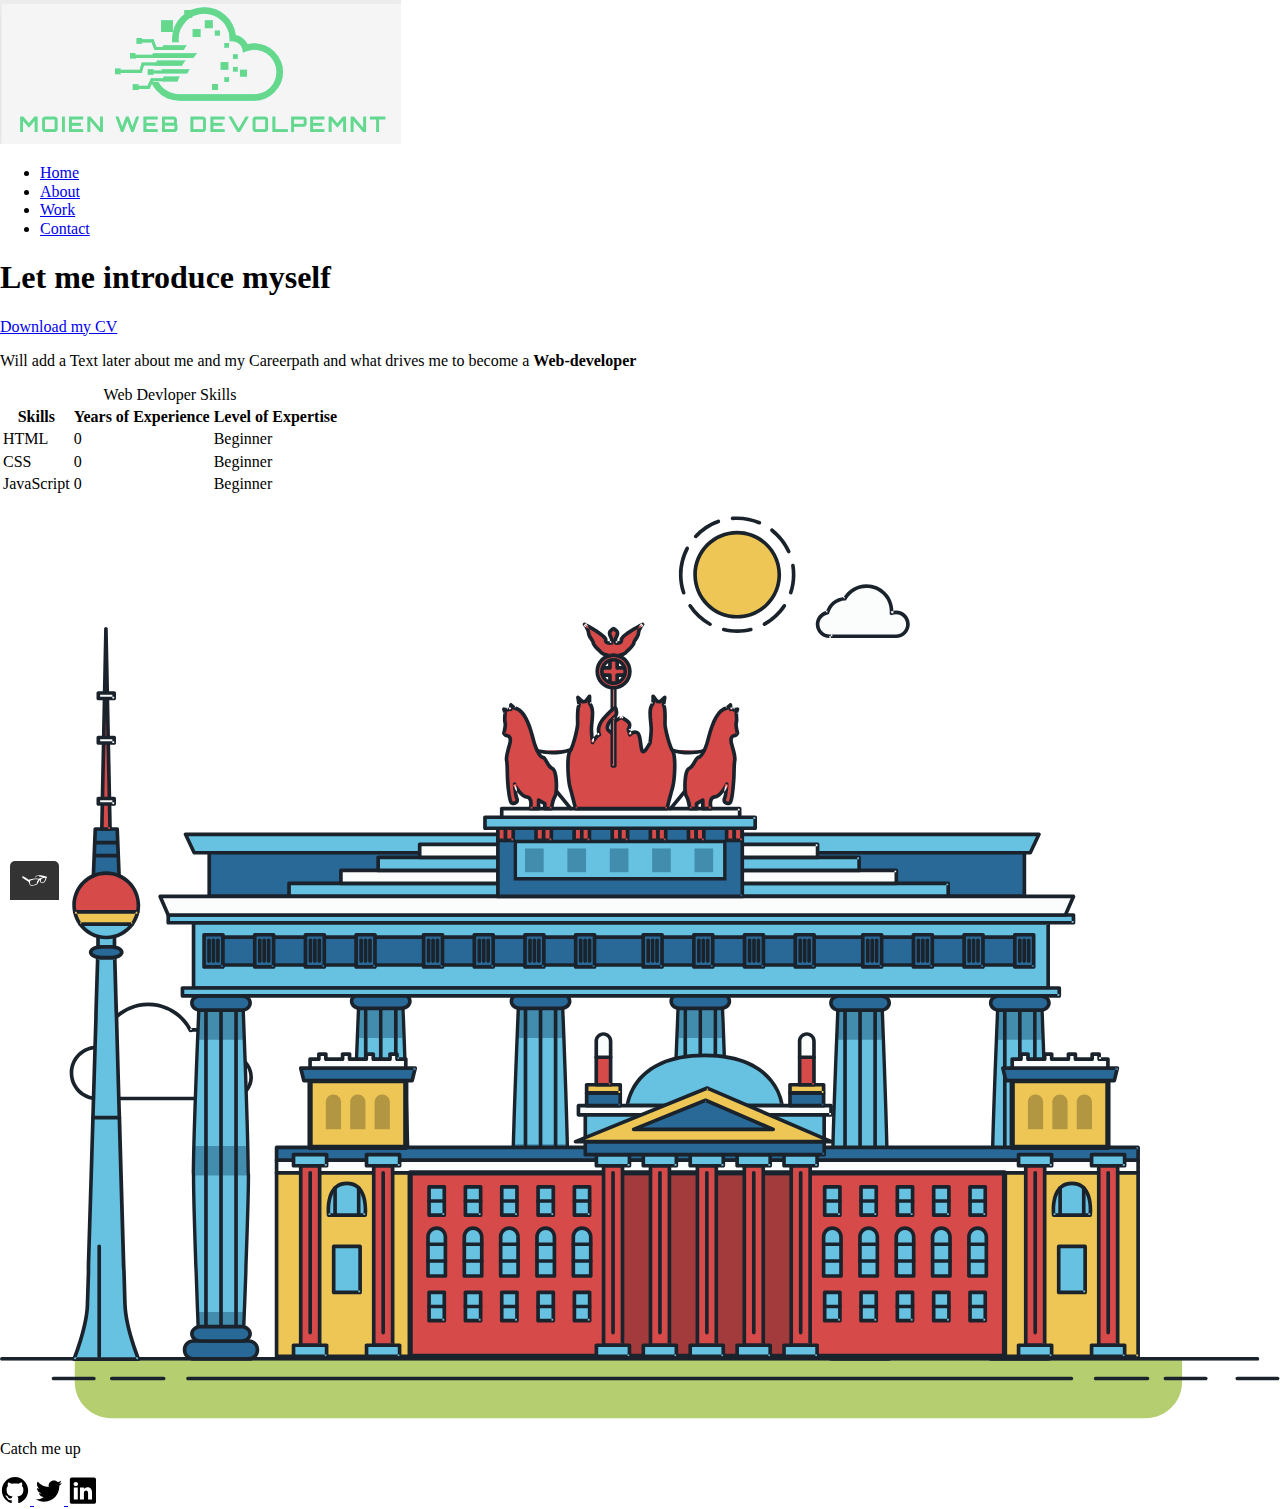
==== commit 5f500b35: "Update styles.css" ====
--- a/about.html
+++ b/about.html
@@ -4,13 +4,13 @@
     <head>
       <meta charset="utf-8">
       <meta name="viewport" content="width=device-width, initial-scale=1">
-      <title>About Moin Etemadi</title>
+      <title>About </title>
       <link rel="shortcut icon" href="favicon.ico" type="image/x-icon" />
       <link rel="stylesheet" type="text/css" href="./css/normalize.css">
       <link rel="preconnect" href="https://fonts.googleapis.com">
       <link rel="preconnect" href="https://fonts.gstatic.com" crossorigin>
       <link href="https://fonts.googleapis.com/css2?family=M+PLUS+Code+Latin:wght@100&display=swap" rel="stylesheet">
-      <link rel="stylesheet" type="text/css" href="css/styles.css">
+      <link rel="stylesheet" type="text/css" href="style.production.css">
 
     </head>
 
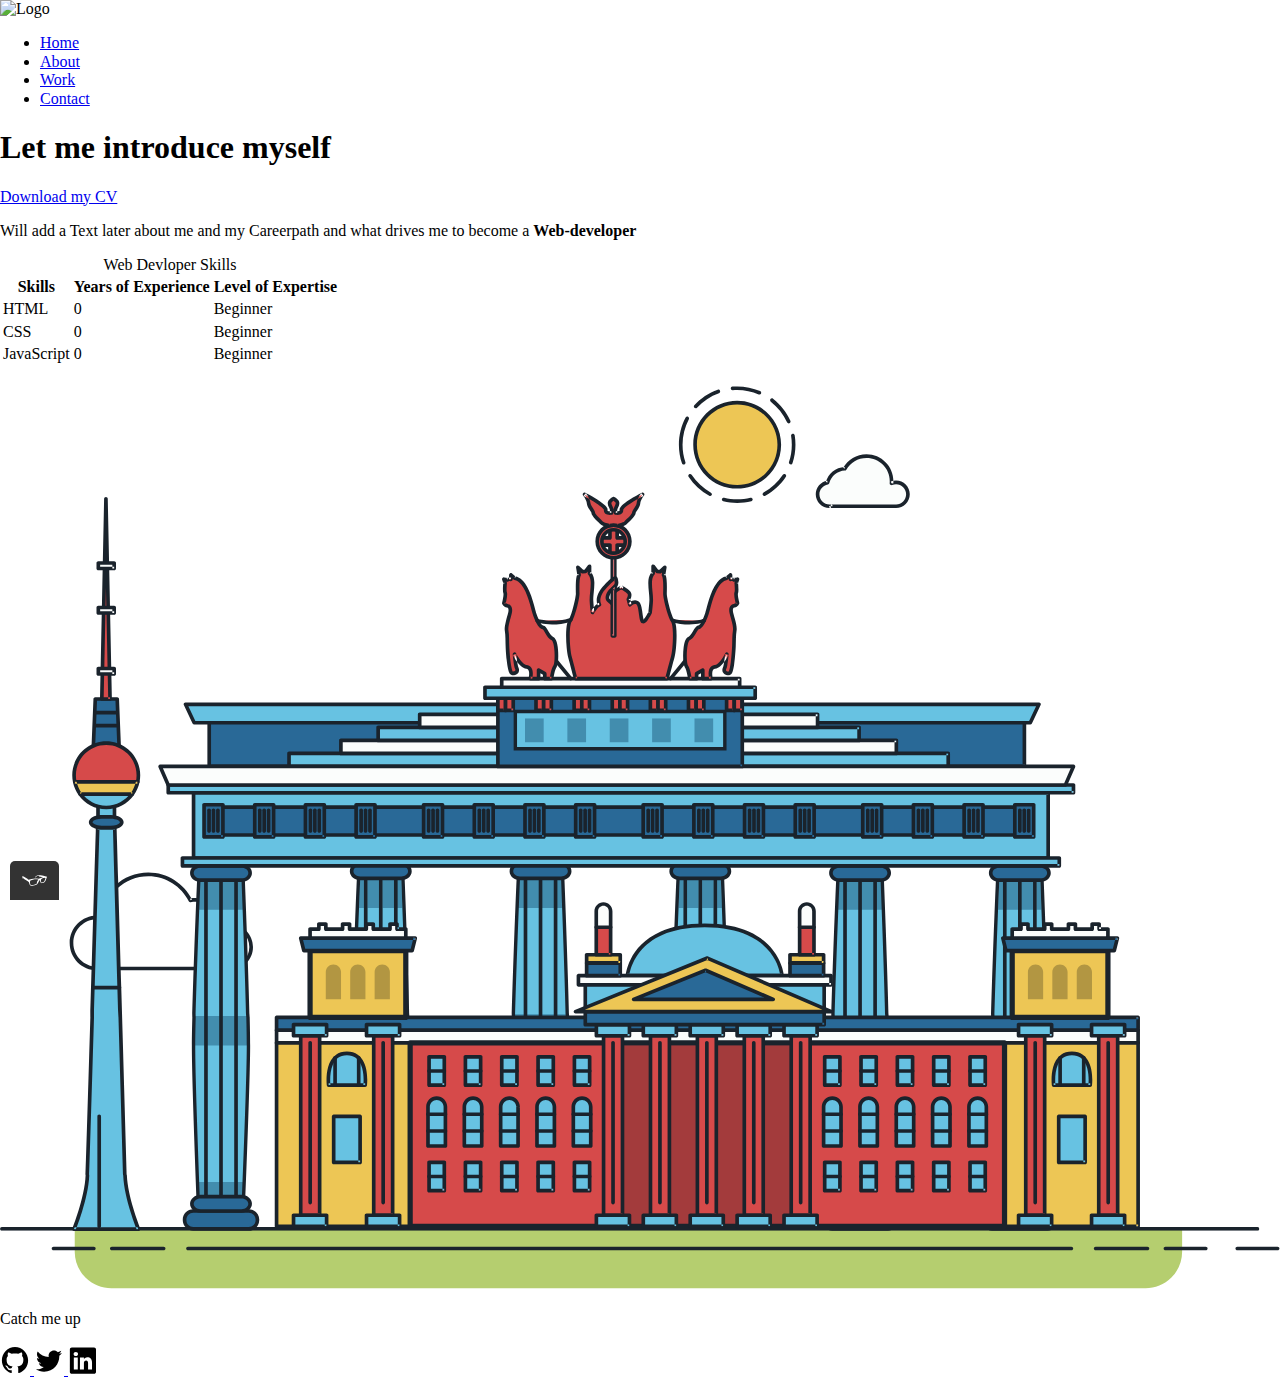
==== commit 3b969a6d: "Update about.html" ====
--- a/about.html
+++ b/about.html
@@ -16,7 +16,7 @@
 
     <body>
       <header class="page-header">
-    <img src="img/Logo.jpg" class="profile__Logo" alt="Logo">
+    <img src="#" class="profile__Logo" alt="Logo">
     <nav class="page-header__item">
       <ul role="menubar" class="navigation-list">
         <li role="presentation">
@@ -37,8 +37,8 @@
       <main class="about">
         <h1>Let me introduce myself </h1>
         <div>
-          <a href= "https://drive.google.com/file/d/1DNandlMJC_cjnL_VWM9r4__H_6PjHU8w/view?usp=sharing" class="button1" download role="download PDF-Document">Download my CV </a>
-        </div>    
+          <a target="_blank" href= "https://drive.google.com/file/d/1DNandlMJC_cjnL_VWM9r4__H_6PjHU8w/view?usp=sharing" class="button1" download role="download PDF-Document" >Download my CV </a>
+        </div>
 
         <div>
           <p> Will add a Text later about me and my Careerpath and what drives me to become a <strong> Web-developer</strong></p>
@@ -46,7 +46,7 @@
 
           <table Class="table">
             <caption>Web Devloper Skills</caption>
-            
+
             <thead>
               <tr>
                 <th>Skills</th>
@@ -73,6 +73,7 @@
             </tbody>
           </table>
         </div>
+
 
         <svg id="about-picture" xmlns="http://www.w3.org/2000/svg" class="berlin-illustration" height="auto" viewBox="0 0 700 505" xmlns:xlink="http://www.w3.org/1999/xlink">
         <defs>
@@ -678,13 +679,13 @@
         <footer class="page-footer">
         <p>Catch me up</p>
         <div class="social-media">
-            <a href="https://www.github.com">
+            <a target="_blank" href="https://www.github.com">
                 <img src="img/211904_social_github_icon.svg" alt="Github">
             </a>
-            <a href="https://www.twitter.com">
+            <a target="_blank" href="https://www.twitter.com">
                 <img src="img/104501_twitter_bird_icon.svg" alt="Twitter">
             </a>
-            <a href="https://linkedin.com">
+            <a target="_blank" href="https://linkedin.com">
                 <img src="img/104493_linkedin_icon.svg" alt="LinkedIn">
             </a>
         </div>
@@ -692,4 +693,4 @@
         <script src="js/tota11y.min.js"></script>
       </body>
 
-      </html>+      </html>
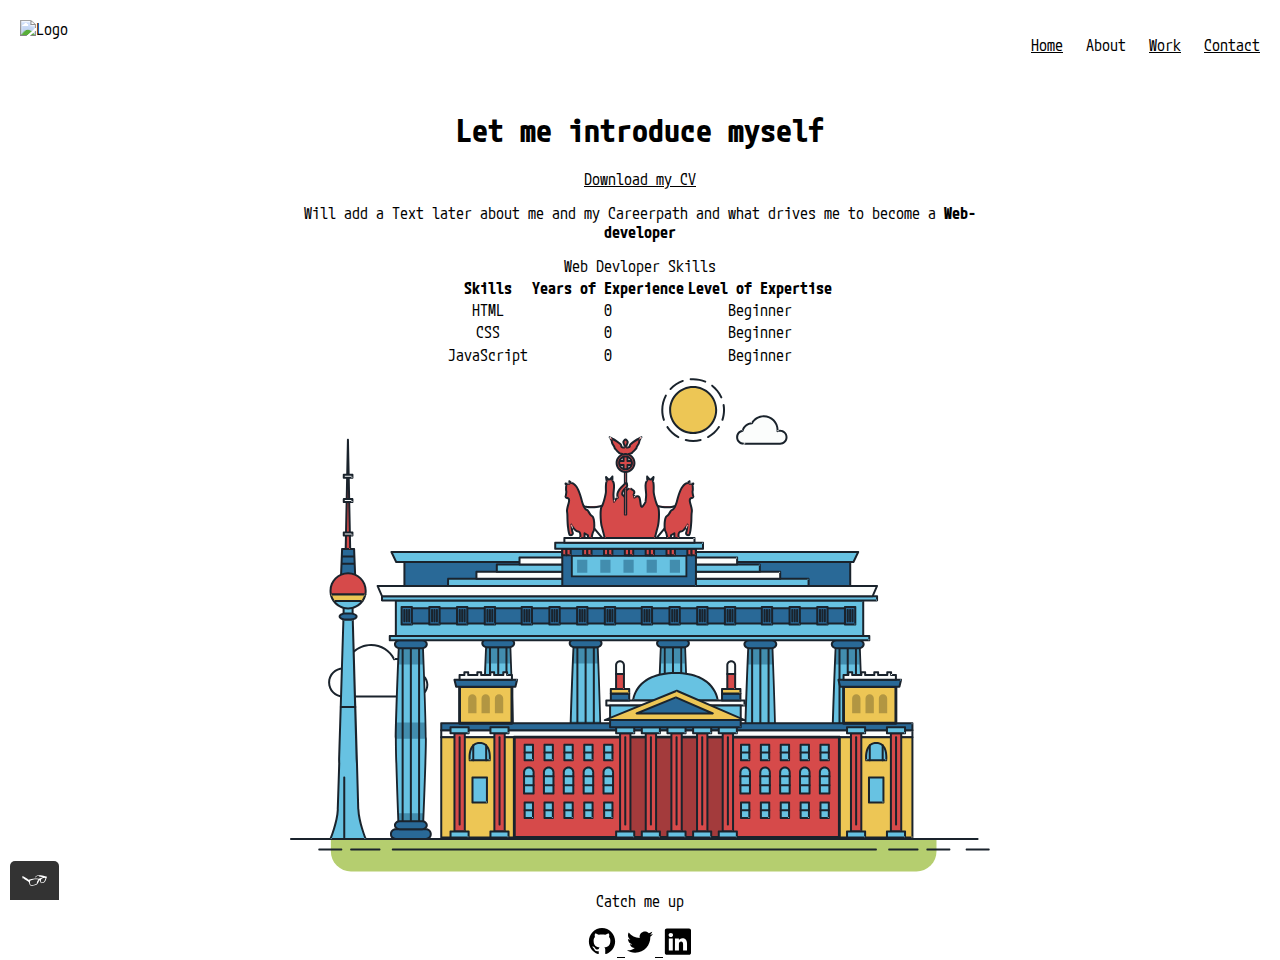
==== commit cac7235b: "Update about.html" ====
--- a/about.html
+++ b/about.html
@@ -10,7 +10,7 @@
       <link rel="preconnect" href="https://fonts.googleapis.com">
       <link rel="preconnect" href="https://fonts.gstatic.com" crossorigin>
       <link href="https://fonts.googleapis.com/css2?family=M+PLUS+Code+Latin:wght@100&display=swap" rel="stylesheet">
-      <link rel="stylesheet" type="text/css" href="style.production.css">
+      <link rel="stylesheet" type="text/css" href="./css/style.production.css">
 
     </head>
 
--- a/css/style.production.css
+++ b/css/style.production.css
@@ -0,0 +1,338 @@
+/* Colors used
+
+background-color (Whitesmoke): #f5f5f5
+
+Text Color ( light orange ): #fcba03
+secondary color : #8003fc
+*/
+
+body {
+  background-color: var;
+  (--background-color)
+  color: #ffff;
+  font-family: 'M PLUS Code Latin', sans-serif;
+  font-weight: 400;
+  font-size: var;
+  (--fontsize-body)
+  line-height: 2;
+}
+
+.Let {
+  text-align: center;
+}
+
+a:visited {
+  /* visited link */
+  color: #0000;
+}
+
+a {
+  color: #000;
+}
+
+a:hover,
+a :focus {
+  /* No underlining when hovering over a link */
+  text-decoration: none;
+}
+
+a:active {
+  /* selected link */
+  color: #b8b8ff;
+}
+
+.table {
+  text-align: center;
+}
+
+.about {
+  max-width: 700px;
+  margin: 0 auto;
+  text-align: center;
+}
+
+.table {
+  max-width: 700px;
+  margin: 0 auto;
+  text-align: center;
+}
+
+.profile__portrait {
+  float: left;
+  width: 250px;
+  margin-right: 40px;
+  border-radius: 50%;
+}
+
+.profile {
+  max-width: 700px;
+  margin: 0 auto;
+}
+
+* {
+  -webkit-box-sizing: border-box;
+  box-sizing: border-box;
+}
+
+.page-footer {
+  clear: both;
+  display: -webkit-box;
+  display: -ms-flexbox;
+  display: flex;
+  -webkit-box-orient: vertical;
+  -webkit-box-direction: normal;
+  -ms-flex-direction: column;
+  flex-direction: column;
+  text-align: Center;
+}
+
+.page-header {
+  display: -webkit-box;
+  display: -ms-flexbox;
+  display: flex;
+  width: 100%;
+  padding: 20px;
+}
+
+.page-header__item {
+  -webkit-box-flex: 0;
+  -ms-flex: 0 1 200px;
+  flex: 0 1 200px;
+}
+
+.page-header__item:last-child {
+  -webkit-box-flex: 1;
+  -ms-flex-positive: 1;
+  flex-grow: 1;
+  text-align: right;
+}
+
+.navigation-list__item--active {
+  text-decoration: none;
+}
+
+.navigation-list {
+  list-style-type: none;
+}
+
+.navigation-list li {
+  display: inline-block;
+  margin-left: 15px;
+}
+
+.contact-field {
+  text-align: center;
+}
+
+.grid {
+  display: -ms-grid;
+  display: grid;
+}
+
+.grid__item {
+  background-color: #d3d3d3;
+  width: auto;
+  min-height: auto;
+  margin: 0;
+  padding: 20px;
+}
+
+.grid {
+  display: -ms-grid;
+  display: grid;
+  -ms-grid-columns: 300px 300px 300px;
+  grid-template-columns: 300px 300px 300px;
+  -ms-grid-rows: 300px 300px;
+  grid-template-rows: 300px 300px;
+}
+
+.grid > *:nth-child(1) {
+  -ms-grid-row: 1;
+  -ms-grid-column: 1;
+}
+
+.grid > *:nth-child(2) {
+  -ms-grid-row: 1;
+  -ms-grid-column: 2;
+}
+
+.grid > *:nth-child(3) {
+  -ms-grid-row: 1;
+  -ms-grid-column: 3;
+}
+
+.grid > *:nth-child(4) {
+  -ms-grid-row: 2;
+  -ms-grid-column: 1;
+}
+
+.grid > *:nth-child(5) {
+  -ms-grid-row: 2;
+  -ms-grid-column: 2;
+}
+
+.grid > *:nth-child(6) {
+  -ms-grid-row: 2;
+  -ms-grid-column: 3;
+}
+
+.grid {
+  display: -ms-grid;
+  display: grid;
+  -ms-grid-columns: 1fr 20px 1fr 20px 1fr;
+  grid-template-columns: 1fr 1fr 1fr;
+  grid-gap: 20px;
+  padding: 20px;
+}
+
+.grid__item:last-child {
+  -ms-grid-column: 3;
+  grid-column-start: 3;
+  -ms-grid-column-span: 0;
+  grid-column-end: 3;
+  -ms-grid-row: 1;
+  grid-row-start: 1;
+  -ms-grid-row-span: 2;
+  grid-row-end: 3;
+}
+
+@media all and (max-width: 500px) {
+  .grid {
+    -ms-grid-columns: 1fr;
+    grid-template-columns: 1fr;
+  }
+}
+
+@media all and (min-width: 500px) and (max-width: 750px) {
+  .grid {
+    -ms-grid-columns: 1fr 20px 1fr;
+    grid-template-columns: 1fr 1fr;
+  }
+}
+
+@media all and (max-width: 750px) {
+  .grid {
+    grid-gap: 10px;
+  }
+
+  .grid__item:last-child {
+    grid-column: auto / auto;
+    grid-row: auto / auto;
+  }
+
+  h1 {
+    font-size: 22px;
+  }
+}
+
+@-webkit-keyframes color-change {
+  0% {
+    fill: #edc655;
+  }
+
+  50% {
+    fill: #fcffad;
+  }
+
+  100% {
+    fill: #f76414;
+  }
+}
+
+@keyframes color-change {
+  0% {
+    fill: #edc655;
+  }
+
+  50% {
+    fill: #fcffad;
+  }
+
+  100% {
+    fill: #f76414;
+  }
+}
+
+.sun {
+  -webkit-animation-duration: 4s;
+  animation-duration: 4s;
+  -webkit-animation-name: color-change;
+  animation-name: color-change;
+  -webkit-animation-iteration-count: infinite;
+  animation-iteration-count: infinite;
+  -webkit-animation-direction: alternate;
+  animation-direction: alternate;
+  -webkit-animation-timing-function: linear;
+  animation-timing-function: linear;
+}
+
+@-webkit-keyframes cloud-move {
+  from {
+    -webkit-transform: translate(0, 50px);
+    transform: translate(0, 50px);
+  }
+
+  to {
+    -webkit-transform: translate(200px, 50px);
+    transform: translate(200px, 50px);
+  }
+}
+
+@keyframes cloud-move {
+  from {
+    -webkit-transform: translate(0, 50px);
+    transform: translate(0, 50px);
+  }
+
+  to {
+    -webkit-transform: translate(200px, 50px);
+    transform: translate(200px, 50px);
+  }
+}
+
+.cloud-front {
+  -webkit-animation-duration: 30s;
+  animation-duration: 30s;
+  -webkit-animation-name: cloud-move;
+  animation-name: cloud-move;
+  -webkit-animation-iteration-count: infinite;
+  animation-iteration-count: infinite;
+  -webkit-animation-direction: alternate;
+  animation-direction: alternate;
+  -webkit-animation-timing-function: linear;
+  animation-timing-function: linear;
+}
+
+@-webkit-keyframes cloud-move-reverse {
+  from {
+    -webkit-transform: translate(446px, 48px);
+    transform: translate(446px, 48px);
+  }
+
+  to {
+    -webkit-transform: translate(100px, 48px);
+    transform: translate(100px, 48px);
+  }
+}
+
+@keyframes cloud-move-reverse {
+  from {
+    -webkit-transform: translate(446px, 48px);
+    transform: translate(446px, 48px);
+  }
+
+t {
+    -webkit-transform: translate(100px, 48px);
+    transform: translate(100px, 48px);
+  }
+}
+
+/* this is the same as .cloud-front but written in shorter code */
+.cloud-back {
+  -webkit-animation: 34s cloud-move-reverse infinite alternate linear;
+  animation: 34s cloud-move-reverse infinite alternate linear;
+}
+
+.Contact1 {
+  text-align: center;
+}
